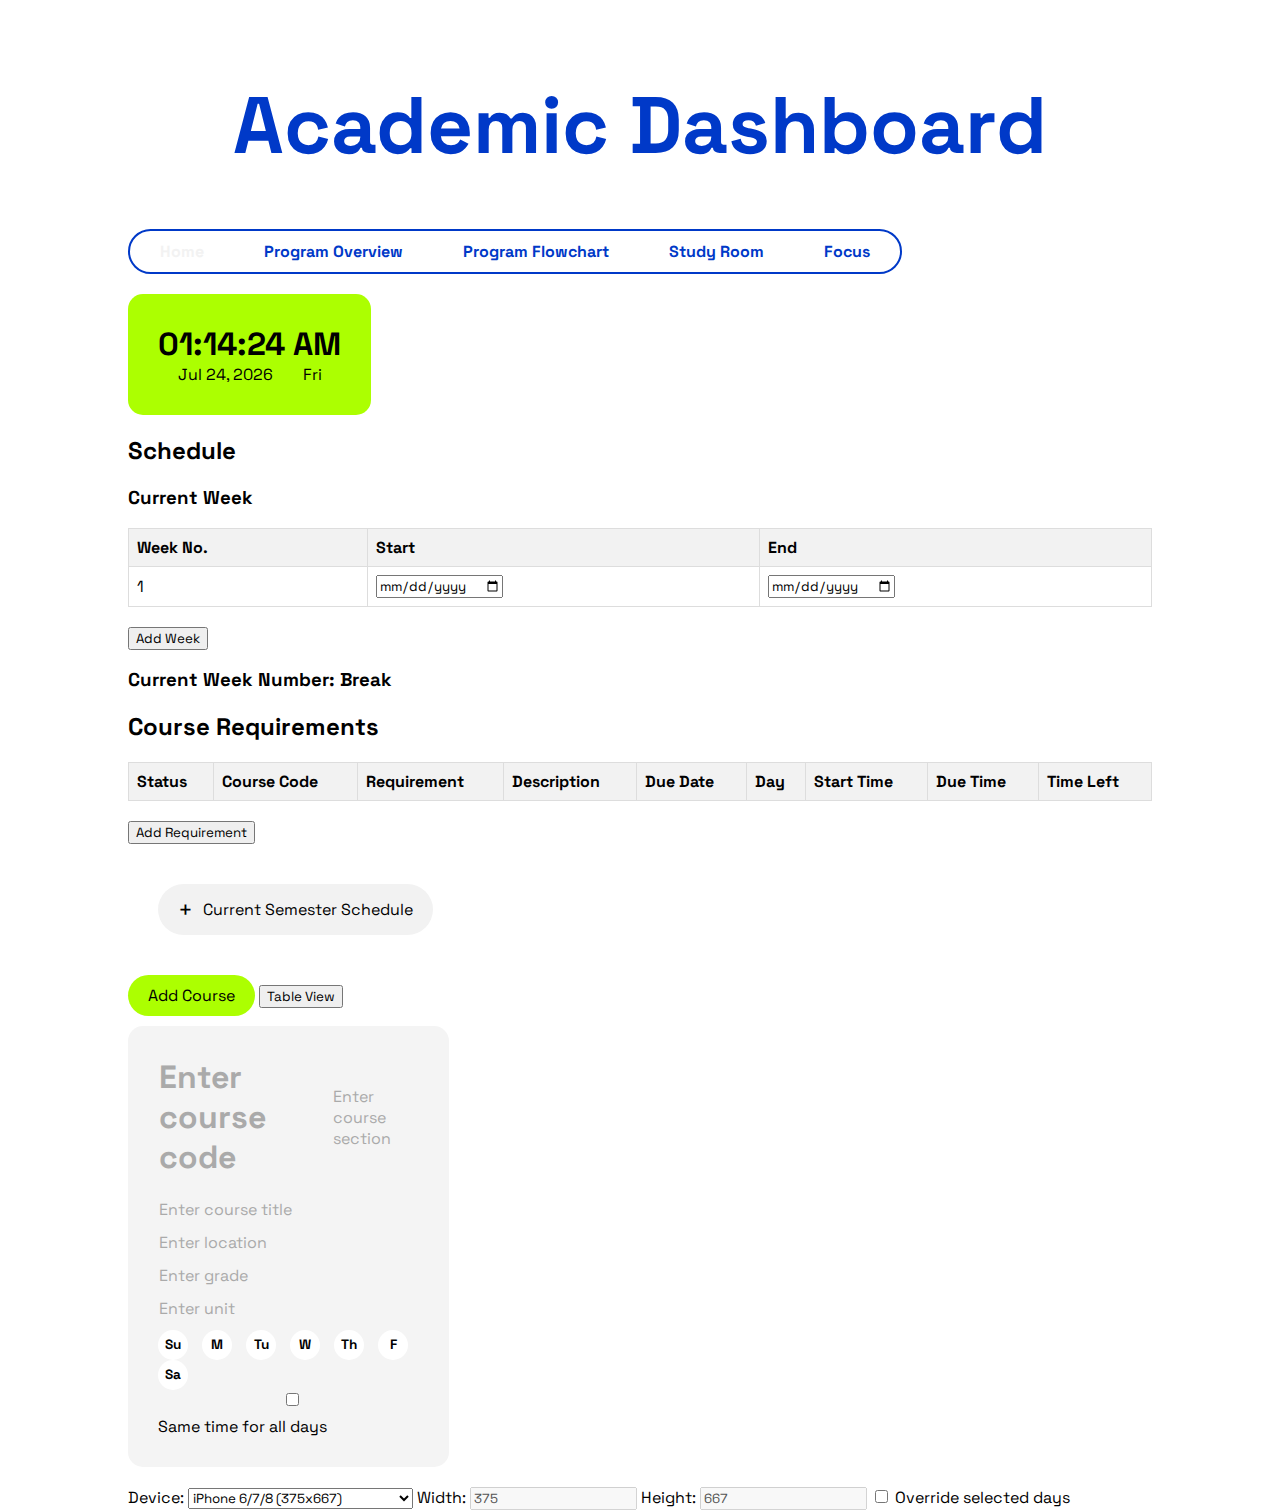
==== index.html @ 5a4f7a84 "``` No code changes made ```" ====
<!DOCTYPE html>
<html lang="en">
<head>
    <meta charset="UTF-8">
    <meta name="viewport" content="width=device-width, initial-scale=1.0">
    <title>Academic Dashboard</title>
    <link href="https://fonts.googleapis.com/css2?family=Space+Grotesk:wght@400;500;700&display=swap" rel="stylesheet">
    <link rel="stylesheet" href="style.css">
    <link href="https://unpkg.com/boxicons@2.1.1/css/boxicons.min.css" rel="stylesheet"></link>
</head>
<body>
    <div>
        <h1>Academic Dashboard</h1>
        <nav>
            <ul>
                <li><a href="#home" class="tab-link" data-tab="home">Home</a></li>
                <li><a href="#program-overview" class="tab-link" data-tab="program-overview">Program Overview</a></li>
                <li><a href="#program-flowchart" class="tab-link" data-tab="program-flowchart">Program Flowchart</a></li>
                <li><a href="#study-room" class="tab-link" data-tab="study-room">Study Room</a></li>
                <li><a href="#focus" class="tab-link" data-tab="focus">Focus</a></li>
            </ul>
        </nav>
        <div class="tab-content" id="home">
            <div id="current-time-date">
                <span id="current-time"></span>
                <div id="date-day-container">
                    <span id="current-date"></span>
                    <span id="current-day"></span> <!-- Add a new span for the day of the week -->
                </div>
            </div>
            <h2>Schedule</h2>
            <!-- Add current week panel -->
            <div id="current-week-panel">
                <h3>Current Week</h3>
                <table id="week-table">
                    <thead>
                        <tr>
                            <th>Week No.</th>
                            <th>Start</th>
                            <th>End</th>
                        </tr>
                    </thead>
                    <tbody>
                        <tr>
                            <td>1</td>
                            <td><input type="date" class="week-start"></td>
                            <td><input type="date" class="week-end"></td>
                        </tr>
                        <!-- Additional rows can be added dynamically -->
                    </tbody>
                </table>
                <button id="add-week-btn">Add Week</button>
            </div>
            <div id="current-week-number">
                <h3>Current Week Number: <span id="week-number">N/A</span></h3>
            </div>
            <!-- Add new table for course requirements -->
            <h2>Course Requirements</h2>
            <table id="requirements-table">
                <thead>
                    <tr>
                        <th>Status</th>
                        <th>Course Code</th>
                        <th>Requirement</th>
                        <th>Description</th>
                        <th>Due Date</th>
                        <th>Day</th>
                        <th>Start Time</th>
                        <th>Due Time</th>
                        <th>Time Left</th>
                    </tr>
                </thead>
                <tbody>
                    <!-- Rows can be added dynamically -->
                </tbody>
            </table>
            <button id="add-requirement-btn">Add Requirement</button> <!-- Button to add new rows -->
        </div>
        <div class="tab-content" id="program-overview">
            <button id="add-academic-period-btn">Add Academic Period</button>
            <div id="academic-periods-container">
                <!-- Academic periods will be dynamically added here -->
            </div>
            <!-- Move year table here -->
            <div class="term-details">
                <h3 id="term-details-header">Academic Program Calendar</h3>
                <button id="edit-term-columns-btn">Edit Columns</button>
                <div id="term-columns-checklist" style="display: none;">
                    <label><input type="checkbox" value="start-date" checked> Start Date</label>
                    <label><input type="checkbox" value="end-date" checked> End Date</label>
                    <label><input type="checkbox" value="units" checked> No. of Units</label>
                    <label><input type="checkbox" value="gpa" checked> GPA</label>
                </div>
                <table>
                    <thead>
                        <tr>
                            <th id="year-no-header">Year</th>
                            <th class="start-date">Start Date</th>
                            <th class="end-date">End Date</th>
                            <th class="units">No. of Units</th>
                            <th class="gpa">GPA</th>
                        </tr>
                    </thead>
                    <tbody>
                        <tr>
                            <td>1</td>
                            <td class="start-date"><input type="month" placeholder="Start Date"></td>
                            <td class="end-date"><input type="month" placeholder="End Date"></td>
                            <td class="units"><input type="number" step="0.01" placeholder="Units"></td>
                            <td class="gpa"><input type="number" step="0.01" placeholder="GPA"></td>
                        </tr>
                        <!-- Additional rows can be added dynamically -->
                    </tbody>
                </table>
                <button id="add-term-btn">Add Year</button>
                <label for="cgpa">Cumulative GPA (CGPA):</label>
                <input type="number" id="cgpa" step="0.01" placeholder="Enter CGPA">
            </div>
        </div>
        <div class="tab-content" id="program-flowchart">
            <div class="program-card">
                <div id="program-name" placeholder="Program Name"></div>
                <div id="program-code" placeholder="Program Code"></div>
                <select id="program-level">
                    <option value="undergraduate">Undergraduate</option>
                    <option value="graduate">Graduate</option>
                    <option value="post-graduate">Post-Graduate</option>
                </select>
            </div>
            <!-- Move program overview content here -->
            <h2>Program Overview</h2>
            <div class="select-menu" id="program-type">

                <div class="select-btn">
                    <span class="sBtn-text">Select Program Type</span>
                    <i class="bx bx-chevron-down"></i>
                </div>

                <ul class="options">
                    <li class="option">
                        <span class="option-text">Semestral</span>
                    </li>
                    <li class="option">
                        <span class="option-text">Trimestral</span>
                    </li>
                    <li class="option">
                        <span class="option-text">Quarterly</span>
                    </li>
                </ul>
            </div>
            
            <label for="total-terms">Total:</label>
            <input type="number" id="total-terms" min="1">
            
            <label for="program-start-date">Program Start Date:</label>
            <input type="month" id="program-start-date" placeholder="Enter start date">
            
            <div id="course-tables-container">
                <h3>All Courses</h3>
                <table>
                    <thead>
                        <tr>
                            <th>Term Taken</th>
                            <th>Flowchart</th>
                            <th>Course Code</th>
                            <th>Course Title</th>
                            <th>Units</th>
                            <th>Pre-requisites</th> <!-- Add pre-requisites column -->
                        </tr>
                    </thead>
                    <tbody>
                        <!-- Course rows will be dynamically added here -->
                    <tbody>
                        <!-- Course rows will be dynamically added here -->
                    </tbody>
                </table>
                <button id="add-all-courses-btn" class="add-course-btn">Add Course</button>
            </div>
        </div>
        <div class="tab-content" id="study-room">
            <!-- Study Room content goes here -->
        </div>
        <div class="tab-content" id="focus">
            <h2>Pomodoro Timer</h2>
            <div id="pomodoro-timer">
                <span id="timer">25:00</span>
                <button id="start-timer-btn">Start</button>
                <button id="reset-timer-btn">Reset</button>
            </div>
            <h3>Blocked Sites</h3>
            <label for="blocked-sites">Enter sites to block (comma-separated):</label>
            <input type="text" id="blocked-sites" placeholder="e.g., facebook.com, youtube.com">
            <button id="block-sites-btn">Block Sites</button>
        </div>
        <div class="display-options">
            <button class="display-option-btn" id="toggle-main-container-btn">
                <span class="plus-icon">+</span> Current Semester Schedule
            </button>
        </div>
    </div>
    <div class="course-input-container">
        <button id="add-course-btn">Add Course</button>
        <button id="toggle-view-btn">Table View</button>
        <div id="course-cards-container">
            <!-- Example course card structure -->
            <div class="course-card">
                <div class="course-details">
                    <div class="course-code-section">
                        <div class="editable course-code" data-placeholder="Enter course code"></div>
                        <div class="editable course-section" data-placeholder="Enter course section"></div>
                    </div>
                    <div class="editable" data-placeholder="Enter course title"></div>
                    <div class="editable" data-placeholder="Enter location"></div>
                    <div class="editable" data-placeholder="Enter grade"></div>
                    <div class="editable" data-placeholder="Enter unit"></div>
                </div>
                <div class="schedule-details">
                    <div class="days-checkboxes">
                        <input type="checkbox" id="sunday-example" name="days" value="Sunday"><label for="sunday-example">Su</label>
                        <input type="checkbox" id="monday-example" name="days" value="Monday"><label for="monday-example">M</label>
                        <input type="checkbox" id="tuesday-example" name="days" value="Tuesday"><label for="tuesday-example">Tu</label>
                        <input type="checkbox" id="wednesday-example" name="days" value="Wednesday"><label for="wednesday-example">W</label>
                        <input type="checkbox" id="thursday-example" name="days" value="Thursday"><label for="thursday-example">Th</label>
                        <input type="checkbox" id="friday-example" name="days" value="Friday"><label for="friday-example">F</label>
                        <input type="checkbox" id="saturday-example" name="days" value="Saturday"><label for="saturday-example">Sa</label>
                    </div>
                    <div>
                        <label><input type="checkbox" id="same-time-checkbox-example"> Same time for all days</label>
                    </div>
                    <div id="time-inputs-example" class="time-inputs"></div>
                </div>
                <button class="delete-course-btn">Delete</button>
            </div>
        </div>
        <div id="course-table-container">
            <!-- Course table will be dynamically added here -->
        </div>
    </div>
    <div class="canvas-container"></div>
    <div class="calendar-size-inputs">
        <label for="device-select">Device:</label>
        <select id="device-select"></select>
        <label for="calendar-width">Width:</label>
        <input type="number" id="calendar-width" min="100" value="375" disabled>
        <label for="calendar-height">Height:</label>
        <input type="number" id="calendar-height" min="100" value="667" disabled>
        <label><input type="checkbox" id="override-days-checkbox"> Override selected days</label>
    </div>
    <div id="main-container">
        <div id="course-cards-container"></div>
        <div id="calendar-container"></div>
    </div>
    <div id="table">
        <!-- Dynamically generated main-container divs will be appended here -->
    </div>
    <div id="timezone-selector" style="display: none; position: absolute; background: white; border: 1px solid #ddd; padding: 10px; border-radius: 5px;">
        <label for="timezone">Select Timezone:</label>
        <select id="timezone"></select> <!-- Timezone options will be loaded dynamically -->
    </div>
    <script>
        function updateCalendar() {
            const calendarContainer = document.getElementById('calendar-container');
            const overrideDays = document.getElementById('override-days-checkbox').checked;
            const courses = document.querySelectorAll('.course-card');
            let earliestStartTime = '23:59';
            let latestEndTime = '00:00';

            courses.forEach(course => {
                const startTimes = course.querySelectorAll('.start-time');
                const endTimes = course.querySelectorAll('.end-time');

                startTimes.forEach(startTimeInput => {
                    if (startTimeInput.value && startTimeInput.value < earliestStartTime) {
                        earliestStartTime = startTimeInput.value;
                    }
                });

                endTimes.forEach(endTimeInput => {
                    if (endTimeInput.value && endTimeInput.value > latestEndTime) {
                        latestEndTime = endTimeInput.value;
                    }
                });
            });

            calendarContainer.innerHTML = `
                <div class="calendar-header">
                    <div class="calendar-time"></div>
                    <div class="calendar-day">Sunday</div>
                    <div class="calendar-day">Monday</div>
                    <div class="calendar-day">Tuesday</div>
                    <div class="calendar-day">Wednesday</div>
                    <div class="calendar-day">Thursday</div>
                    <div class="calendar-day">Friday</div>
                    <div class="calendar-day">Saturday</div>
                </div>
            `;

            const timeRange = getTimeRange(earliestStartTime, latestEndTime);
            const rowHeight = document.getElementById('calendar-height').value / timeRange.length;
            timeRange.forEach(time => {
                const timeRow = document.createElement('div');
                timeRow.className = 'calendar-row';
                timeRow.style.height = `${rowHeight}px`;
                timeRow.innerHTML = `<div class="calendar-time">${time}</div>`;
                for (let i = 0; i < 7; i++) {
                    timeRow.innerHTML += `<div class="calendar-cell"></div>`;
                }
                calendarContainer.appendChild(timeRow);
            });

            if (!overrideDays) {
                courses.forEach(course => {
                    const courseCode = course.querySelector('.course-code').textContent.trim();
                    const days = course.querySelectorAll('input[name="days"]:checked');
                    days.forEach(day => {
                        const dayIndex = getDayIndex(day.value);
                        const startTime = course.querySelector(`input[name="${day.value.toLowerCase()}-start-time"]`).value;
                        const endTime = course.querySelector(`input[name="${day.value.toLowerCase()}-end-time"]`).value;
                        if (startTime && endTime) {
                            const courseDiv = document.createElement('div');
                            courseDiv.className = 'calendar-course';
                            courseDiv.innerHTML = `
                                <div class="course-time start-time">${startTime}</div>
                                <div class="course-code">${courseCode}</div>
                                <div class="course-time end-time">${endTime}</div>
                            `;
                            const startRow = getTimeRowIndex(startTime, earliestStartTime);
                            const endRow = getTimeRowIndex(endTime, earliestStartTime);
                            const startOffset = getTimeOffset(startTime);
                            const endOffset = getTimeOffset(endTime);
                            courseDiv.style.top = `${startOffset * 100}%`;
                            courseDiv.style.height = `${(endRow - startRow + endOffset - startOffset) * 100}%`;
                            calendarContainer.children[startRow + 1].children[dayIndex + 1].appendChild(courseDiv);
                        }
                    });
                });
            }
        }

        function getTimeRange(start, end) {
            const times = [];
            let currentTime = new Date(`1970-01-01T${start}Z`);
            const endTime = new Date(`1970-01-01T${end}Z`);
            while (currentTime <= endTime) {
                times.push(currentTime.toISOString().substr(11, 5).slice(0, 2) + ':00');
                currentTime.setHours(currentTime.getHours() + 1);
            }
            return times;
        }

        function getDayIndex(day) {
            const days = ['Sunday', 'Monday', 'Tuesday', 'Wednesday', 'Thursday', 'Friday', 'Saturday'];
            return days.indexOf(day);
        }

        function getTimeRowIndex(time, start) {
            const startTime = new Date(`1970-01-01T${start}Z`);
            const currentTime = new Date(`1970-01-01T${time}Z`);
            return Math.floor((currentTime - startTime) / (60 * 60000));
        }

        function getTimeOffset(time) {
            const [hours, minutes] = time.split(':').map(Number);
            return (minutes / 60);
        }

        function saveToLocalStorage() {
            const courses = Array.from(document.querySelectorAll('.course-card')).map(course => {
                const courseCode = course.querySelector('.course-code').textContent.trim();
                const courseSection = course.querySelector('.course-section').textContent.trim();
                const courseTitle = course.querySelector('.editable[data-placeholder="Course Title"]').textContent.trim();
                const location = course.querySelector('.editable[data-placeholder="Location / Room No. / Room Code"]').textContent.trim();
                const days = Array.from(course.querySelectorAll('input[name="days"]:checked')).map(checkbox => checkbox.value);
                const sameTime = course.querySelector('input[id^="same-time-checkbox"]').checked;
                const times = Array.from(course.querySelectorAll('.time-input')).map(input => ({
                    day: input.querySelector('span').textContent,
                    startTime: input.querySelector('.start-time').value,
                    endTime: input.querySelector('.end-time').value
                }));
                return { courseCode, courseSection, courseTitle, location, days, sameTime, times };
            });

            const calendarWidth = document.getElementById('calendar-width').value;
            const calendarHeight = document.getElementById('calendar-height').value;
            const overrideDays = document.getElementById('override-days-checkbox').checked;
            const deviceSelect = document.getElementById('device-select').value;

            localStorage.setItem('courses', JSON.stringify(courses));
            localStorage.setItem('calendarWidth', calendarWidth);
            localStorage.setItem('calendarHeight', calendarHeight);
            localStorage.setItem('overrideDays', overrideDays);
            localStorage.setItem('deviceSelect', deviceSelect);
        }

        function loadFromLocalStorage() {
            const courses = JSON.parse(localStorage.getItem('courses')) || [];
            const calendarWidth = localStorage.getItem('calendarWidth') || 375;
            const calendarHeight = localStorage.getItem('calendarHeight') || 667;
            const overrideDays = JSON.parse(localStorage.getItem('overrideDays')) || false;
            const deviceSelect = localStorage.getItem('deviceSelect') || '375x667';

            document.getElementById('calendar-width').value = calendarWidth;
            document.getElementById('calendar-height').value = calendarHeight;
            document.getElementById('override-days-checkbox').checked = overrideDays;
            document.getElementById('device-select').value = deviceSelect;

            const cardsContainer = document.getElementById('course-cards-container');
            courses.forEach(course => {
                const uniqueId = Date.now();
                const newCard = document.createElement('div');
                newCard.className = 'course-card';
                newCard.innerHTML = `
                    <div class="course-details">
                        <div class="course-code-section">
                            <div class="editable course-code" data-placeholder="Course Code">${course.courseCode}</div>
                            <div class="editable course-section" data-placeholder="Course Section">${course.courseSection}</div>
                        </div>
                        <div class="editable" data-placeholder="Course Title">${course.courseTitle}</div>
                        <div class="editable" data-placeholder="Location / Room No. / Room Code">${course.location}</div>
                    </div>
                    <div class="schedule-details">
                        <div class="days-checkboxes">
                            ${['Sunday', 'Monday', 'Tuesday', 'Wednesday', 'Thursday', 'Friday', 'Saturday'].map(day => `
                                <input type="checkbox" id="${day.toLowerCase()}-${uniqueId}" name="days" value="${day}" ${course.days.includes(day) ? 'checked' : ''}><label for="${day.toLowerCase()}-${uniqueId}">${day.slice(0, 2)}</label>
                            `).join('')}
                        </div>
                        <div>
                            <label><input type="checkbox" id="same-time-checkbox-${uniqueId}" ${course.sameTime ? 'checked' : ''}> Same time for all days</label>
                        </div>
                        <div id="time-inputs-${uniqueId}" class="time-inputs">
                            ${course.times.map(time => `
                                <div class="time-input">
                                    <span>${time.day}</span>
                                    <input type="time" name="${time.day.toLowerCase()}-start-time" class="start-time" value="${time.startTime}">
                                    <input type="time" name="${time.day.toLowerCase()}-end-time" class="end-time" value="${time.endTime}">
                                    <span class="duration"></span>
                                </div>
                            `).join('')}
                        </div>
                    </div>
                    <button class="delete-course-btn">Delete</button>
                `;
                cardsContainer.appendChild(newCard);

                const sameTimeCheckbox = newCard.querySelector(`#same-time-checkbox-${uniqueId}`);
                const dayCheckboxes = newCard.querySelectorAll('input[name="days"]');
                const timeInputsContainer = newCard.querySelector(`#time-inputs-${uniqueId}`);

                function updateTimeInputs() {
                    if (sameTimeCheckbox.checked) {
                        timeInputsContainer.innerHTML = '';
                        const selectedDays = Array.from(dayCheckboxes).filter(checkbox => checkbox.checked).map(checkbox => checkbox.value).join(', ');
                        if (selectedDays) {
                            timeInputsContainer.innerHTML = `
                                <div class="time-input">
                                    <span>${selectedDays}</span>
                                    <input type="time" name="start-time" class="start-time">
                                    <input type="time" name="end-time" class="end-time">
                                    <span class="duration"></span>
                                </div>
                            `;
                        }
                    } else {
                        timeInputsContainer.innerHTML = '';
                        dayCheckboxes.forEach(checkbox => {
                            if (checkbox.checked) {
                                const day = checkbox.value;
                                timeInputsContainer.innerHTML += `
                                    <div class="time-input">
                                        <span>${day}</span>
                                        <input type="time" name="${day.toLowerCase()}-start-time" class="start-time">
                                        <input type="time" name="${day.toLowerCase()}-end-time" class="end-time">
                                        <span class="duration"></span>
                                    </div>
                                `;
                            }
                        });
                    }
                    addDurationListeners();
                    updateCalendar();
                }

                function addDurationListeners() {
                    const timeInputs = newCard.querySelectorAll('.time-input');
                    timeInputs.forEach(input => {
                        const startTimeInput = input.querySelector('.start-time');
                        const endTimeInput = input.querySelector('.end-time');
                        const durationSpan = input.querySelector('.duration');

                        function calculateDuration() {
                            const startTime = startTimeInput.value;
                            const endTime = endTimeInput.value;
                            if (startTime && endTime) {
                                const start = new Date(`1970-01-01T${startTime}Z`);
                                const end = new Date(`1970-01-01T${endTime}Z`);
                                const diff = (end - start) / 60000; // difference in minutes
                                const hours = Math.floor(diff / 60);
                                const minutes = diff % 60;
                                durationSpan.textContent = `${hours}h ${minutes}m`;
                            } else {
                                durationSpan.textContent = '';
                            }
                        }

                        startTimeInput.addEventListener('input', calculateDuration);
                        endTimeInput.addEventListener('input', calculateDuration);
                    });
                }

                sameTimeCheckbox.addEventListener('change', updateTimeInputs);
                dayCheckboxes.forEach(checkbox => {
                    checkbox.addEventListener('change', updateTimeInputs);
                });

                // Make divs editable on double-click
                newCard.querySelectorAll('.editable').forEach(div => {
                    div.addEventListener('dblclick', function() {
                        const input = document.createElement('input');
                        input.type = 'text';
                        input.value = div.textContent.trim();
                        input.placeholder = div.getAttribute('data-placeholder');
                        input.style.fontSize = window.getComputedStyle(div).fontSize;
                        input.style.fontWeight = window.getComputedStyle(div).fontWeight;
                        div.textContent = '';
                        div.appendChild(input);
                        input.focus();

                        input.addEventListener('blur', function() {
                            div.textContent = input.value.trim() || input.placeholder;
                            div.removeChild(input);
                        });

                        input.addEventListener('keypress', function(e) {
                            if (e.key === 'Enter') {
                                input.blur();
                            }
                        });
                    });
                });

                // Add right-click event to show delete button
                newCard.addEventListener('contextmenu', function(event) {
                    event.preventDefault();
                    const deleteBtn = newCard.querySelector('.delete-course-btn');
                    deleteBtn.style.display = 'block';

                    document.addEventListener('click', function hideDeleteButton(e) {
                        if (!newCard.contains(e.target)) {
                            deleteBtn.style.display = 'none';
                            document.removeEventListener('click', hideDeleteButton);
                        }
                    });
                });

                // Add click event to delete button
                newCard.querySelector('.delete-course-btn').addEventListener('click', function() {
                    cardsContainer.removeChild(newCard);
                    updateCalendar();
                    saveToLocalStorage();
                });

                updateCalendar();
            });
        }

        function saveProgramDetailsToLocalStorage() {
            const programName = document.getElementById('program-name').textContent.trim() || '';
            const programCode = document.getElementById('program-code').textContent.trim() || '';
            const programType = document.getElementById('program-type').value || '';
            const totalTerms = document.getElementById('total-terms').value || '';
            const programStartDate = document.getElementById('program-start-date').value || '';

            localStorage.setItem('programName', programName);
            localStorage.setItem('programCode', programCode);
            localStorage.setItem('programType', programType);
            localStorage.setItem('totalTerms', totalTerms);
            localStorage.setItem('programStartDate', programStartDate);
        }

        function loadProgramDetailsFromLocalStorage() {
            const programName = localStorage.getItem('programName') || '';
            const programCode = localStorage.getItem('programCode') || '';
            const programType = localStorage.getItem('programType') || 'semestral';
            const totalTerms = localStorage.getItem('totalTerms') || '';
            const programStartDate = localStorage.getItem('programStartDate') || '';

            document.getElementById('program-name').textContent = programName;
            document.getElementById('program-code').textContent = programCode;
            document.getElementById('program-type').value = programType;
            document.getElementById('total-terms').value = totalTerms;
            document.getElementById('program-start-date').value = programStartDate;
        }

        document.getElementById('program-name').addEventListener('blur', saveProgramDetailsToLocalStorage);
        document.getElementById('program-code').addEventListener('blur', saveProgramDetailsToLocalStorage);
        document.getElementById('program-type').addEventListener('change', saveProgramDetailsToLocalStorage);
        document.getElementById('total-terms').addEventListener('input', saveProgramDetailsToLocalStorage);
        document.getElementById('program-start-date').addEventListener('input', saveProgramDetailsToLocalStorage);

        document.addEventListener('DOMContentLoaded', function() {
            loadProgramDetailsFromLocalStorage();
            loadFromLocalStorage();
        });

        document.getElementById('add-course-btn').addEventListener('click', function() {
            const cardsContainer = document.getElementById('course-cards-container');
            const uniqueId = Date.now();
            const newCard = document.createElement('div');
            newCard.className = 'course-card';
            newCard.innerHTML = `
                <div class="course-details">
                    <div class="course-code-section">
                        <div class="editable course-code" data-placeholder="Enter course code"></div>
                        <div class="editable course-section" data-placeholder="Enter course section"></div>
                    </div>
                    <div class="editable" data-placeholder="Enter course title"></div>
                    <div class="editable" data-placeholder="Enter location"></div>
                    <div class="editable" data-placeholder="Enter grade"></div>
                    <div class="editable" data-placeholder="Enter unit"></div>
                </div>
                <div class="schedule-details">
                    <div class="days-checkboxes">
                        <input type="checkbox" id="sunday-${uniqueId}" name="days" value="Sunday"><label for="sunday-${uniqueId}">Su</label>
                        <input type="checkbox" id="monday-${uniqueId}" name="days" value="Monday"><label for="monday-${uniqueId}">M</label>
                        <input type="checkbox" id="tuesday-${uniqueId}" name="days" value="Tuesday"><label for="tuesday-${uniqueId}">Tu</label>
                        <input type="checkbox" id="wednesday-${uniqueId}" name="days" value="Wednesday"><label for="wednesday-${uniqueId}">W</label>
                        <input type="checkbox" id="thursday-${uniqueId}" name="days" value="Thursday"><label for="thursday-${uniqueId}">Th</label>
                        <input type="checkbox" id="friday-${uniqueId}" name="days" value="Friday"><label for="friday-${uniqueId}">F</label>
                        <input type="checkbox" id="saturday-${uniqueId}" name="days" value="Saturday"><label for="saturday-${uniqueId}">Sa</label>
                    </div>
                    <div>
                        <label><input type="checkbox" id="same-time-checkbox-${uniqueId}"> Same time for all days</label>
                    </div>
                    <div id="time-inputs-${uniqueId}" class="time-inputs"></div>
                </div>
                <button class="delete-course-btn">Delete</button>
            `;
            cardsContainer.appendChild(newCard);

            const sameTimeCheckbox = newCard.querySelector(`#same-time-checkbox-${uniqueId}`);
            const dayCheckboxes = newCard.querySelectorAll('input[name="days"]');
            const timeInputsContainer = newCard.querySelector(`#time-inputs-${uniqueId}`);

            function updateTimeInputs() {
                if (sameTimeCheckbox.checked) {
                    timeInputsContainer.innerHTML = '';
                    const selectedDays = Array.from(dayCheckboxes).filter(checkbox => checkbox.checked).map(checkbox => checkbox.value).join(', ');
                    if (selectedDays) {
                        timeInputsContainer.innerHTML = `
                            <div class="time-input">
                                <span>${selectedDays}</span>
                                <input type="time" name="start-time" class="start-time">
                                <input type="time" name="end-time" class="end-time">
                                <span class="duration"></span>
                            </div>
                        `;
                    }
                } else {
                    timeInputsContainer.innerHTML = '';
                    dayCheckboxes.forEach(checkbox => {
                        if (checkbox.checked) {
                            const day = checkbox.value;
                            timeInputsContainer.innerHTML += `
                                <div class="time-input">
                                    <span>${day}</span>
                                    <input type="time" name="${day.toLowerCase()}-start-time" class="start-time">
                                    <input type="time" name="${day.toLowerCase()}-end-time" class="end-time">
                                    <span class="duration"></span>
                                </div>
                            `;
                        }
                    });
                }
                addDurationListeners();
                updateCalendar();
            }

            function addDurationListeners() {
                const timeInputs = newCard.querySelectorAll('.time-input');
                timeInputs.forEach(input => {
                    const startTimeInput = input.querySelector('.start-time');
                    const endTimeInput = input.querySelector('.end-time');
                    const durationSpan = input.querySelector('.duration');

                    function calculateDuration() {
                        const startTime = startTimeInput.value;
                        const endTime = endTimeInput.value;
                        if (startTime && endTime) {
                            const start = new Date(`1970-01-01T${startTime}Z`);
                            const end = new Date(`1970-01-01T${endTime}Z`);
                            const diff = (end - start) / 60000; // difference in minutes
                            const hours = Math.floor(diff / 60);
                            const minutes = diff % 60;
                            durationSpan.textContent = `${hours}h ${minutes}m`;
                        } else {
                            durationSpan.textContent = '';
                        }
                    }

                    startTimeInput.addEventListener('input', calculateDuration);
                    endTimeInput.addEventListener('input', calculateDuration);
                });
            }

            sameTimeCheckbox.addEventListener('change', updateTimeInputs);
            dayCheckboxes.forEach(checkbox => {
                checkbox.addEventListener('change', updateTimeInputs);
            });

            // Make divs editable on double-click
            newCard.querySelectorAll('.editable').forEach(div => {
                div.addEventListener('dblclick', function() {
                    const input = document.createElement('input');
                    input.type = 'text';
                    input.value = div.textContent.trim();
                    input.placeholder = div.getAttribute('data-placeholder');
                    input.style.fontSize = window.getComputedStyle(div).fontSize;
                    input.style.fontWeight = window.getComputedStyle(div).fontWeight;
                    div.textContent = '';
                    div.appendChild(input);
                    input.focus();

                    input.addEventListener('blur', function() {
                        div.textContent = input.value.trim() || input.placeholder;
                        div.removeChild(input);
                    });

                    input.addEventListener('keypress', function(e) {
                        if (e.key === 'Enter') {
                            input.blur();
                        }
                    });
                });
            });

            // Add right-click event to show delete button
            newCard.addEventListener('contextmenu', function(event) {
                event.preventDefault();
                const deleteBtn = newCard.querySelector('.delete-course-btn');
                deleteBtn.style.display = 'block';

                document.addEventListener('click', function hideDeleteButton(e) {
                    if (!newCard.contains(e.target)) {
                        deleteBtn.style.display = 'none';
                        document.removeEventListener('click', hideDeleteButton);
                    }
                });
            });

            // Add click event to delete button
            newCard.querySelector('.delete-course-btn').addEventListener('click', function() {
                cardsContainer.removeChild(newCard);
                updateCalendar();
                saveToLocalStorage();
            });

            updateCalendar();
            saveToLocalStorage();
        });

        document.getElementById('device-select').addEventListener('change', function() {
            const deviceSelect = document.getElementById('device-select');
            const widthInput = document.getElementById('calendar-width');
            const heightInput = document.getElementById('calendar-height');
            const selectedValue = deviceSelect.value;

            if (selectedValue === 'custom') {
                widthInput.disabled = false;
                heightInput.disabled = false;
            } else {
                const [width, height] = selectedValue.split('x');
                widthInput.value = width;
                heightInput.value = height;
                widthInput.disabled = true;
                heightInput.disabled = true;
            }

            const calendarContainer = document.getElementById('calendar-container');
            calendarContainer.style.width = widthInput.value + 'px';
            calendarContainer.style.height = heightInput.value + 'px';
            updateCalendar();
            saveToLocalStorage();
        });

        document.getElementById('calendar-width').addEventListener('input', function() {
            const width = document.getElementById('calendar-width').value;
            const calendarContainer = document.getElementById('calendar-container');
            calendarContainer.style.width = width + 'px';
            saveToLocalStorage();
        });

        document.getElementById('calendar-height').addEventListener('input', function() {
            const height = document.getElementById('calendar-height').value;
            const calendarContainer = document.getElementById('calendar-container');
            calendarContainer.style.height = height + 'px';
            updateCalendar();
            saveToLocalStorage();
        });

        document.getElementById('override-days-checkbox').addEventListener('change', function() {
            updateCalendar();
            saveToLocalStorage();
        });

        // Load device options from external file
        fetch('device-options.html')
            .then(response => response.text())
            .then(data => {
                document.getElementById('device-select').innerHTML = data;
                loadFromLocalStorage();
            });

        document.getElementById('toggle-main-container-btn').addEventListener('click', function() {
            const mainContainer = document.getElementById('main-container');
            const icon = this.querySelector('.plus-icon');
            if (mainContainer.style.display === 'none' || !mainContainer.style.display) {
                mainContainer.style.display = 'block';
                icon.textContent = '×';
                icon.style.color = 'red';
            } else {
                mainContainer.style.display = 'none';
                icon.textContent = '+';
                icon.style.color = 'black';
            }
        });

        // Ensure the main container is initially hidden
        document.getElementById('main-container').style.display = 'none';

        document.getElementById('add-term-btn').addEventListener('click', function() {
            const tableBody = document.querySelector('.term-details tbody');
            const newRow = document.createElement('tr');
            const termCount = tableBody.rows.length + 1;
            newRow.innerHTML = `
                <td>${termCount}</td>
                <td class="start-date"><input type="month" placeholder="Start Date"></td>
                <td class="end-date"><input type="month" placeholder="End Date"></td>
                <td class="units"><input type="number" step="0.01" placeholder="Units"></td>
                <td class="gpa"><input type="number" step="0.01" placeholder="GPA"></td>
            `;
            tableBody.appendChild(newRow);
            addContextMenuListener(newRow);
            const programType = document.getElementById('program-type').value;
            addRow(programType, termCount);
            applyColumnVisibility();
        });

        function applyColumnVisibility() {
            const termColumnsChecklist = document.getElementById('term-columns-checklist');
            const courseColumnsChecklists = document.querySelectorAll('.course-columns-checklist');

            termColumnsChecklist.querySelectorAll('input[type="checkbox"]').forEach(checkbox => {
                const columnClass = checkbox.value;
                const isChecked = checkbox.checked;
                document.querySelectorAll(`.${columnClass}`).forEach(cell => {
                    cell.style.display = isChecked ? '' : 'none';
                });
            });

            courseColumnsChecklists.forEach(checklist => {
                checklist.querySelectorAll('input[type="checkbox"]').forEach(checkbox => {
                    const columnClass = checkbox.value;
                    const isChecked = checkbox.checked;
                    document.querySelectorAll(`.${columnClass}`).forEach(cell => {
                        cell.style.display = isChecked ? '' : 'none';
                    });
                });
            });
        }

        document.getElementById('edit-term-columns-btn').addEventListener('click', () => {
            const termColumnsChecklist = document.getElementById('term-columns-checklist');
            termColumnsChecklist.style.display = termColumnsChecklist.style.display === 'none' ? 'block' : 'none';
        });

        document.addEventListener('click', (event) => {
            const termColumnsChecklist = document.getElementById('term-columns-checklist');
            const editTermColumnsBtn = document.getElementById('edit-term-columns-btn');
            if (!editTermColumnsBtn.contains(event.target) && !termColumnsChecklist.contains(event.target)) {
                termColumnsChecklist.style.display = 'none';
            }
        });

        document.getElementById('term-columns-checklist').addEventListener('change', applyColumnVisibility);

        // Ensure course tables are created for existing terms on page load
        document.addEventListener('DOMContentLoaded', function() {
            const termRows = document.querySelectorAll('.term-details tbody tr');
            termRows.forEach((row, index) => {
                const termNumber = index + 1;
            });
            applyColumnVisibility();
        });

        function addContextMenuListener(row) {
            row.addEventListener('contextmenu', function(event) {
                event.preventDefault();
                removeExistingInsertButton();
                const insertBtn = document.createElement('button');
                insertBtn.textContent = 'Insert Term';
                insertBtn.className = 'insert-term-btn';
                insertBtn.style.position = 'absolute';
                insertBtn.style.top = `${event.clientY}px`;
                insertBtn.style.left = `${event.clientX}px`;
                document.body.appendChild(insertBtn);

                const gapRow = document.createElement('tr');
                gapRow.className = 'gap-row';
                gapRow.innerHTML = `<td colspan="4" style="height: 20px; background-color: #f9f9f9;"></td>`;
                row.parentNode.insertBefore(gapRow, row.nextSibling);

                insertBtn.style.top = `${gapRow.getBoundingClientRect().top + window.scrollY}px`;
                insertBtn.style.left = `${gapRow.getBoundingClientRect().left + window.scrollX}px`;

                insertBtn.addEventListener('click', function() {
                    const newRow = document.createElement('tr');
                    const termCount = document.querySelector('.term-details tbody').rows.length;
                    newRow.innerHTML = `
                        <td>${termCount}</td>
                        <td><input type="month" placeholder="Start Date"></td>
                        <td><input type="month" placeholder="End Date"></td>
                        <td><input type="number" step="0.01" placeholder="GPA"></td>
                    `;
                    row.parentNode.insertBefore(newRow, gapRow);
                    updateTermNumbers();
                    addContextMenuListener(newRow);
                    document.body.removeChild(insertBtn);
                    row.parentNode.removeChild(gapRow);
                });

                document.addEventListener('click', function() {
                    if (document.body.contains(insertBtn)) {
                        document.body.removeChild(insertBtn);
                    }
                    if (row.parentNode.contains(gapRow)) {
                        row.parentNode.removeChild(gapRow);
                    }
                }, { once: true });
            });
        }

        function removeExistingInsertButton() {
            const existingBtn = document.querySelector('.insert-term-btn');
            if (existingBtn) {
                document.body.removeChild(existingBtn);
            }
            const existingGapRow = document.querySelector('.gap-row');
            if (existingGapRow) {
                existingGapRow.parentNode.removeChild(existingGapRow);
            }
        }

        document.querySelectorAll('.term-details tbody tr').forEach(row => {
            addContextMenuListener(row);
        });

        function updateTermNumbers() {
            const rows = document.querySelectorAll('.term-details tbody tr');
            rows.forEach((row, index) => {
                row.cells[0].textContent = index + 1;
            });
        }

        document.querySelectorAll('#program-name, #program-code').forEach(div => {
            div.addEventListener('dblclick', function() {
                const input = document.createElement('input');
                input.type = 'text';
                input.value = div.textContent.trim();
                input.placeholder = div.getAttribute('placeholder');
                input.style.fontSize = window.getComputedStyle(div).fontSize;
                input.style.fontWeight = window.getComputedStyle(div).fontWeight;
                div.textContent = '';
                div.appendChild(input);
                input.focus();

                input.addEventListener('blur', function() {
                    div.textContent = input.value.trim() || input.placeholder;
                    div.removeChild(input);
                });

                input.addEventListener('keypress', function(e) {
                    if (e.key === 'Enter') {
                        input.blur();
                    }
                });
            });
        });

        document.querySelectorAll('.course-card').forEach(card => {
            card.addEventListener('contextmenu', function(event) {
                event.preventDefault();
                const deleteBtn = card.querySelector('.delete-course-btn');
                deleteBtn.style.display = 'block';

                document.addEventListener('click', function hideDeleteButton(e) {
                    if (!card.contains(e.target)) {
                        deleteBtn.style.display = 'none';
                        document.removeEventListener('click', hideDeleteButton);
                    }
                });
            });
        });

        function makeCourseCardEditable(card) {
            card.querySelectorAll('.editable').forEach(div => {
                div.addEventListener('dblclick', function() {
                    const input = document.createElement('input');
                    input.type = 'text';
                    input.value = div.textContent.trim();
                    input.placeholder = div.getAttribute('data-placeholder');
                    input.style.fontSize = window.getComputedStyle(div).fontSize;
                    input.style.fontWeight = window.getComputedStyle(div).fontWeight;
                    div.textContent = '';
                    div.appendChild(input);
                    input.focus();

                    input.addEventListener('blur', function() {
                        div.textContent = input.value.trim() || input.placeholder;
                        div.removeChild(input);
                    });

                    input.addEventListener('keypress', function(e) {
                        if (e.key === 'Enter') {
                            input.blur();
                        }
                    });
                });
            });

            card.addEventListener('contextmenu', function(event) {
                event.preventDefault();
                const deleteBtn = card.querySelector('.delete-course-btn');
                deleteBtn.style.display = 'block';

                document.addEventListener('click', function hideDeleteButton(e) {
                    if (!card.contains(e.target)) {
                        deleteBtn.style.display = 'none';
                        document.removeEventListener('click', hideDeleteButton);
                    }
                });
            });

            card.querySelector('.delete-course-btn').addEventListener('click', function() {
                card.parentNode.removeChild(card);
                updateCalendar();
                saveToLocalStorage();
            });
        }

        document.querySelectorAll('.course-card').forEach(card => {
            makeCourseCardEditable(card);
        });

        document.getElementById('add-course-btn').addEventListener('click', function() {
            const cardsContainer = document.getElementById('course-cards-container');
            const uniqueId = Date.now();
            const newCard = document.createElement('div');
            newCard.className = 'course-card';
            newCard.innerHTML = `
                <div class="course-details">
                    <div class="course-code-section">
                        <div class="editable course-code" data-placeholder="Enter course code"></div>
                        <div class="editable course-section" data-placeholder="Enter course section"></div>
                    </div>
                    <div class="editable" data-placeholder="Enter course title"></div>
                    <div class="editable" data-placeholder="Enter location"></div>
                    <div class="editable" data-placeholder="Enter grade"></div>
                    <div class="editable" data-placeholder="Enter unit"></div>
                </div>
                <div class="schedule-details">
                    <div class="days-checkboxes">
                        <input type="checkbox" id="sunday-${uniqueId}" name="days" value="Sunday"><label for="sunday-${uniqueId}">Su</label>
                        <input type="checkbox" id="monday-${uniqueId}" name="days" value="Monday"><label for="monday-${uniqueId}">M</label>
                        <input type="checkbox" id="tuesday-${uniqueId}" name="days" value="Tuesday"><label for="tuesday-${uniqueId}">Tu</label>
                        <input type="checkbox" id="wednesday-${uniqueId}" name="days" value="Wednesday"><label for="wednesday-${uniqueId}">W</label>
                        <input type="checkbox" id="thursday-${uniqueId}" name="days" value="Thursday"><label for="thursday-${uniqueId}">Th</label>
                        <input type="checkbox" id="friday-${uniqueId}" name="days" value="Friday"><label for="friday-${uniqueId}">F</label>
                        <input type="checkbox" id="saturday-${uniqueId}" name="days" value="Saturday"><label for="saturday-${uniqueId}">Sa</label>
                    </div>
                    <div>
                        <label><input type="checkbox" id="same-time-checkbox-${uniqueId}"> Same time for all days</label>
                    </div>
                    <div id="time-inputs-${uniqueId}" class="time-inputs"></div>
                </div>
                <button class="delete-course-btn">Delete</button>
            `;
            cardsContainer.appendChild(newCard);
            makeCourseCardEditable(newCard);
            updateCalendar();
            saveToLocalStorage();
        });

        document.addEventListener('DOMContentLoaded', function() {
            const tabLinks = document.querySelectorAll('.tab-link');
            const tabContents = document.querySelectorAll('.tab-content');

            function showTab(tabId) {
                tabContents.forEach(content => {
                    content.style.display = content.id === tabId ? 'block' : 'none';
                });
                tabLinks.forEach(link => {
                    link.classList.toggle('active', link.getAttribute('data-tab') === tabId);
                });
            }

            tabLinks.forEach(link => {
                link.addEventListener('click', function(event) {
                    event.preventDefault();
                    const tabId = this.getAttribute('data-tab');
                    showTab(tabId);
                });
            });

            // Show the first tab by default
            showTab('home');
        });

        let currentTimezone = 'UTC';

        function updateTimeAndDate() {
            const now = new Date();
            const options = { year: 'numeric', month: 'short', day: 'numeric', timeZone: currentTimezone };
            const dayOptions = { weekday: 'short', timeZone: currentTimezone };
            const timeOptions = { hour: '2-digit', minute: '2-digit', second: '2-digit', timeZone: currentTimezone };
            document.getElementById('current-time').textContent = now.toLocaleTimeString(undefined, timeOptions);
            document.getElementById('current-date').textContent = now.toLocaleDateString(undefined, options);
            document.getElementById('current-day').textContent = now.toLocaleDateString(undefined, dayOptions);
            updateCurrentWeekNumber(now);
            updateTimeLeft();
        }

        function updateCurrentWeekNumber(currentDate) {
            const weekTableBody = document.querySelector('#week-table tbody');
            const weekRows = weekTableBody.querySelectorAll('tr');
            let currentWeekNumber = 'Break';

            weekRows.forEach(row => {
                const weekNo = row.cells[0].textContent.trim();
                const startDate = new Date(row.querySelector('.week-start').value);
                const endDate = new Date(row.querySelector('.week-end').value);

                if (currentDate >= startDate && currentDate <= endDate) {
                    currentWeekNumber = weekNo;
                }
            });

            document.getElementById('week-number').textContent = currentWeekNumber;
        }

        function updateTimeLeft() {
            const now = new Date();
            const requirementsTableBody = document.querySelector('#requirements-table tbody');
            const requirementRows = requirementsTableBody.querySelectorAll('tr');

            requirementRows.forEach(row => {
                const dueDateInput = row.querySelector('.due-date');
                const dueTimeInput = row.querySelector('input[placeholder="Due Time"]');
                const timeLeftCell = row.querySelector('.time-left');
                const statusSelect = row.querySelector('select');

                if (dueDateInput && dueTimeInput && timeLeftCell && statusSelect) {
                    const dueDate = new Date(dueDateInput.value);
                    const dueTime = dueTimeInput.value;
                    let timeLeftText = '';

                    if (statusSelect.value === 'In-Progress') {
                        if (!dueDateInput.value) {
                            timeLeftText = '';
                        } else {
                            const [dueHours, dueMinutes] = dueTime.split(':').map(Number);
                            const dueDateTime = new Date(dueDate);
                            dueDateTime.setHours(dueHours, dueMinutes);

                            if (dueDateTime < now) {
                                timeLeftText = 'OVERDUE';
                            } else if (dueDate.toDateString() === now.toDateString()) {
                                const diffMs = dueDateTime - now;
                                if (diffMs <= 0) {
                                    timeLeftText = 'OVERDUE';
                                } else {
                                    const diffHrs = Math.floor(diffMs / (1000 * 60 * 60));
                                    const diffMins = Math.floor((diffMs % (1000 * 60 * 60)) / (1000 * 60));
                                    timeLeftText = `${diffHrs} h ${diffMins} min`;
                                }
                            } else {
                                const diffDays = Math.ceil((dueDate - now) / (1000 * 60 * 60 * 24));
                                timeLeftText = `${diffDays} days`;
                            }
                        }
                    }

                    timeLeftCell.textContent = timeLeftText;
                }
            });
        }

        document.addEventListener('DOMContentLoaded', function() {
            updateTimeAndDate();
            setInterval(updateTimeAndDate, 1000);

            const tabLinks = document.querySelectorAll('.tab-link');
            const tabContents = document.querySelectorAll('.tab-content');

            function showTab(tabId) {
                tabContents.forEach(content => {
                    content.style.display = content.id === tabId ? 'block' : 'none';
                });
            }

            tabLinks.forEach(link => {
                link.addEventListener('click', function(event) {
                    event.preventDefault();
                    const tabId = this.getAttribute('data-tab');
                    showTab(tabId);
                });
            });

            // Show the first tab by default
            showTab('home');

            const currentTimeDateDiv = document.getElementById('current-time-date');
            const timezoneSelector = document.getElementById('timezone-selector');

            currentTimeDateDiv.addEventListener('contextmenu', function(event) {
                event.preventDefault();
                timezoneSelector.style.display = 'block';
                timezoneSelector.style.top = `${event.clientY}px`;
                timezoneSelector.style.left = `${event.clientX}px`;
            });

            document.addEventListener('click', function(event) {
                if (!timezoneSelector.contains(event.target) && event.target !== currentTimeDateDiv) {
                    timezoneSelector.style.display = 'none';
                }
            });

            document.getElementById('timezone').addEventListener('change', function() {
                currentTimezone = this.value;
                updateTimeAndDate();
                timezoneSelector.style.display = 'none';
            });

            // Load timezone options from external file
            fetch('timezone-options.html')
                .then(response => response.text())
                .then(data => {
                    document.getElementById('timezone').innerHTML = data;
                });
        });

        // Pomodoro Timer functionality
        let timerInterval;
        const timerDisplay = document.getElementById('timer');
        const startTimerBtn = document.getElementById('start-timer-btn');
        const resetTimerBtn = document.getElementById('reset-timer-btn');
        let timerDuration = 25 * 60; // 25 minutes in seconds

        function updateTimerDisplay() {
            const minutes = Math.floor(timerDuration / 60);
            const seconds = timerDuration % 60;
            timerDisplay.textContent = `${minutes.toString().padStart(2, '0')}:${seconds.toString().padStart(2, '0')}`;
        }

        function startTimer() {
            if (timerInterval) return;
            timerInterval = setInterval(() => {
                if (timerDuration > 0) {
                    timerDuration--;
                    updateTimerDisplay();
                } else {
                    clearInterval(timerInterval);
                    timerInterval = null;
                    alert('Time is up!');
                }
            }, 1000);
        }

        function resetTimer() {
            clearInterval(timerInterval);
            timerInterval = null;
            timerDuration = 25 * 60;
            updateTimerDisplay();
        }

        startTimerBtn.addEventListener('click', startTimer);
        resetTimerBtn.addEventListener('click', resetTimer);

        // Block Sites functionality
        const blockSitesBtn = document.getElementById('block-sites-btn');
        const blockedSitesInput = document.getElementById('blocked-sites');

        blockSitesBtn.addEventListener('click', () => {
            const blockedSites = blockedSitesInput.value.split(',').map(site => site.trim());
            blockedSites.forEach(site => {
                if (site) {
                    const regex = new RegExp(`^https?://(www\\.)?${site.replace('.', '\\.')}`);
                    chrome.tabs.query({}, tabs => {
                        tabs.forEach(tab => {
                            if (regex.test(tab.url)) {
                                chrome.tabs.remove(tab.id);
                            }
                        });
                    });
                }
            });
        });

        // Term Columns Edit functionality
        const editTermColumnsBtn = document.getElementById('edit-term-columns-btn');
        const termColumnsChecklist = document.getElementById('term-columns-checklist');

        editTermColumnsBtn.addEventListener('click', () => {
            termColumnsChecklist.style.display = termColumnsChecklist.style.display === 'none' ? 'block' : 'none';
        });

        document.addEventListener('click', (event) => {
            if (!editTermColumnsBtn.contains(event.target) && !termColumnsChecklist.contains(event.target)) {
                termColumnsChecklist.style.display = 'none';
            }
        });

        termColumnsChecklist.addEventListener('change', (event) => {
            const columnClass = event.target.value;
            const isChecked = event.target.checked;
            document.querySelectorAll(`.${columnClass}`).forEach(cell => {
                cell.style.display = isChecked ? '' : 'none';
            });
        });

        // Ensure course tables are created for existing terms on page load
        document.addEventListener('DOMContentLoaded', function() {
            const termRows = document.querySelectorAll('.term-details tbody tr');
            termRows.forEach((row, index) => {
                const termNumber = index + 1;
            });
            applyColumnVisibility();
        });

        // Add Week functionality
        document.getElementById('add-week-btn').addEventListener('click', function() {
            const weekTableBody = document.querySelector('#week-table tbody');
            const newRow = document.createElement('tr');
            const weekCount = weekTableBody.rows.length + 1;
            newRow.innerHTML = `
                <td>${weekCount}</td>
                <td><input type="date" class="week-start"></td>
                <td><input type="date" class="week-end"></td>
            `;
            weekTableBody.appendChild(newRow);
        });

        // Add Requirement functionality
        document.getElementById('add-requirement-btn').addEventListener('click', function() {
            const requirementsTableBody = document.querySelector('#requirements-table tbody');
            const newRow = document.createElement('tr');
            newRow.innerHTML = `
                <td>
                    <select>
                        <option value="In-Progress">In-Progress</option>
                        <option value="Done">Done</option>
                    </select>
                </td>
                <td><input type="text" placeholder="Course Code"></td>
                <td><input type="text" placeholder="Requirement"></td>
                <td><input type="text" placeholder="Description"></td>
                <td><input type="date" class="due-date" placeholder="Due Date"></td>
                <td class="day"></td>
                <td><input type="time" placeholder="Start Time"></td>
                <td><input type="time" placeholder="Due Time"></td>
                <td class="time-left"></td>
            `;
            requirementsTableBody.appendChild(newRow);

            // Add event listener to update the "Day" column based on the "Due Date" input
            newRow.querySelector('.due-date').addEventListener('input', function() {
                const dueDate = new Date(this.value);
                const dayCell = newRow.querySelector('.day');
                const options = { weekday: 'short' };
                dayCell.textContent = dueDate.toLocaleDateString(undefined, options);
            });

            // Add event listener to update the "Time Left" column based on the "Due Date" and "Due Time" inputs
            newRow.querySelector('.due-date').addEventListener('input', updateTimeLeft);
            newRow.querySelector('input[placeholder="Due Time"]').addEventListener('input', updateTimeLeft);
        });

        document.getElementById('add-academic-period-btn').addEventListener('click', function() {
            const container = document.getElementById('academic-periods-container');
            const periodCount = container.children.length + 1;
            const periodId = `period-${Date.now()}`;
            const newPeriod = document.createElement('div');
            newPeriod.className = 'academic-period';
            newPeriod.innerHTML = `
                <div class="period-header">
                    <h3>Academic Period ${periodCount}</h3>
                    <button class="delete-period-btn">Delete</button>
                </div>
                <nav>
                    <ul>
                        <li><a href="#${periodId}-calendar" class="tab-link" data-tab="${periodId}-calendar">Academic Calendar</a></li>
                        <li><a href="#${periodId}-courses" class="tab-link" data-tab="${periodId}-courses">Courses</a></li>
                    </ul>
                </nav>
                <div class="tab-content" id="${periodId}-calendar">
                    <h3>Academic Calendar</h3>
                    <table class="week-table">
                        <thead>
                            <tr>
                                <th>Week No.</th>
                                <th>Start</th>
                                <th>End</th>
                            </tr>
                        </thead>
                        <tbody>
                            <tr>
                                <td>1</td>
                                <td><input type="date" class="week-start"></td>
                                <td><input type="date" class="week-end"></td>
                            </tr>
                            <!-- Additional rows can be added dynamically -->
                        </tbody>
                    </table>
                    <button class="add-week-btn">Add Week</button>
                </div>
                <div class="tab-content" id="${periodId}-courses">
                    <h3>Courses</h3>
                    <table class="courses-table">
                        <thead>
                            <tr>
                                <th>Course Code</th>
                                <th>Course Title</th>
                                <th>Course Section</th>
                                <th>Professor</th>
                                <th>Units</th>
                                <th>Grade</th>
                            </tr>
                        </thead>
                        <tbody>
                            <tr>
                                <td><input type="text" class="course-code" placeholder="Course Code"></td>
                                <td class="course-title"></td>
                                <td><input type="text" placeholder="Course Section"></td>
                                <td><input type="text" placeholder="Professor"></td>
                                <td class="units"></td>
                                <td><input type="number" step="0.01" placeholder="Grade"></td>
                            </tr>
                            <!-- Additional rows can be added dynamically -->
                        </tbody>
                    </table>
                    <button class="add-course-btn">Add Course</button>
                </div>
            `;
            container.appendChild(newPeriod);

            // Add event listeners to the new tabs
            newPeriod.querySelectorAll('.tab-link').forEach(link => {
                link.addEventListener('click', function(event) {
                    event.preventDefault();
                    const tabId = this.getAttribute('data-tab');
                    showTab(tabId, newPeriod);
                });
            });

            // Show the first tab by default
            showTab(`${periodId}-calendar`, newPeriod);

            // Add event listener to delete button
            newPeriod.querySelector('.delete-period-btn').addEventListener('click', function() {
                container.removeChild(newPeriod);
                updatePeriodNumbers();
            });

            // Add event listener to add week button
            newPeriod.querySelector('.add-week-btn').addEventListener('click', function() {
                const weekTableBody = newPeriod.querySelector('.week-table tbody');
                const newRow = document.createElement('tr');
                const weekCount = weekTableBody.rows.length + 1;
                newRow.innerHTML = `
                    <td>${weekCount}</td>
                    <td><input type="date" class="week-start"></td>
                    <td><input type="date" class="week-end"></td>
                `;
                weekTableBody.appendChild(newRow);
            });

            // Add event listener to add course button
            newPeriod.querySelector('.add-course-btn').addEventListener('click', function() {
                const coursesTableBody = newPeriod.querySelector('.courses-table tbody');
                const newRow = document.createElement('tr');
                newRow.innerHTML = `
                    <td><input type="text" class="course-code" placeholder="Course Code"></td>
                    <td class="course-title"></td>
                    <td><input type="text" placeholder="Course Section"></td>
                    <td><input type="text" placeholder="Professor"></td>
                    <td class="units"></td>
                    <td><input type="number" step="0.01" placeholder="Grade"></td>
                `;
                coursesTableBody.appendChild(newRow);

                // Add event listener to populate course title and units based on course code
                newRow.querySelector('.course-code').addEventListener('input', function() {
                    const courseCode = this.value.trim();
                    const courseTitleCell = newRow.querySelector('.course-title');
                    const unitsCell = newRow.querySelector('.units');
                    const courseInfo = getCourseInfo(courseCode);
                    courseTitleCell.textContent = courseInfo.title || '';
                    unitsCell.textContent = courseInfo.units || '';
                });
            });

            // Add event listener to populate course title and units based on course code for the initial row
            newPeriod.querySelector('.course-code').addEventListener('input', function() {
                const courseCode = this.value.trim();
                const courseTitleCell = newPeriod.querySelector('.course-title');
                const unitsCell = newPeriod.querySelector('.units');
                const courseInfo = getCourseInfo(courseCode);
                courseTitleCell.textContent = courseInfo.title || '';
                unitsCell.textContent = courseInfo.units || '';
            });
        });

        function getCourseInfo(courseCode) {
            const courseTable = document.querySelector('#program-flowchart table');
            const rows = courseTable.querySelectorAll('tbody tr');
            for (const row of rows) {
                const codeCell = row.querySelector('.course-code');
                if (codeCell && codeCell.textContent.trim() === courseCode) {
                    const titleCell = row.querySelector('.course-title');
                    const unitsCell = row.querySelector('.units');
                    return {
                        title: titleCell ? titleCell.textContent.trim() : '',
                        units: unitsCell ? unitsCell.textContent.trim() : ''
                    };
                }
            }
            return {};
        }

        function showTab(tabId, periodElement) {
            periodElement.querySelectorAll('.tab-content').forEach(content => {
                content.style.display = content.id === tabId ? 'block' : 'none';
            });
            periodElement.querySelectorAll('.tab-link').forEach(link => {
                link.classList.toggle('active', link.getAttribute('data-tab') === tabId);
            });
        }

        function updatePeriodNumbers() {
            const periods = document.querySelectorAll('.academic-period');
            periods.forEach((period, index) => {
                period.querySelector('h3').textContent = `Academic Period ${index + 1}`;
            });
        }

        document.getElementById('add-all-courses-btn').addEventListener('click', function() {
            const coursesTableBody = document.querySelector('#course-tables-container tbody');
            const newRow = document.createElement('tr');
            const previousCourses = Array.from(coursesTableBody.querySelectorAll('tr')).map(row => row.querySelector('.course-code').value);

            newRow.innerHTML = `
                <td><input type="text" class="term-taken" placeholder="Term Taken"></td>
                <td><input type="text" class="flowchart" placeholder="Flowchart"></td>
                <td><input type="text" class="course-code" placeholder="Course Code"></td>
                <td><input type="text" class="course-title" placeholder="Course Title"></td>
                <td><input type="number" class="units" step="0.01" placeholder="Units"></td>
                <td>
                    <select class="pre-requisites">
                        <option value="">None</option>
                        ${previousCourses.map(course => `<option value="${course}">${course}</option>`).join('')}
                    </select>
                </td>
            `;
            coursesTableBody.appendChild(newRow);
        });

        // Ensure the pre-requisites dropdown is updated when a new course is added
        document.querySelector('#course-tables-container tbody').addEventListener('DOMNodeInserted', function(event) {
            const rows = Array.from(document.querySelectorAll('#course-tables-container tbody tr'));
            rows.forEach((row, index) => {
                const preReqSelect = row.querySelector('.pre-requisites');
                const previousCourses = rows.slice(0, index).map(r => r.querySelector('.course-code').value);
                preReqSelect.innerHTML = `
                    <option value="">None</option>
                    ${previousCourses.map(course => `<option value="${course}">${course}</option>`).join('')}
                `;
            });
        });
    </script>
</body>
</html>
---- style.css ----
html {
    height: 100%;
    background-color: white;
}

* {
    font-family: 'Space Grotesk', sans-serif;
}

h1{
    font-size: 5em;
    font-weight: bold;
    color: #0039c8;
    text-align: center; /* Center the h1 element */
}

body {
    height: 100%;
    width: 80%;
    margin: auto;
    padding: 20px;
}

.course-input-container {
    margin-bottom: 20px;
}

button#add-course-btn {
    margin-bottom: 10px;
    padding: 10px 20px;
    font-size: 16px;
    cursor: pointer;
    border-radius: 40px;
    background-color: #acff01;
    border: none;
}

.display-options, .program-overview{
    border-radius: 15px;
    margin: 10px 0;
    background-color: white;
    padding: 30px;
}

.display-option-btn {
    display: flex;
    align-items: center;
    padding: 10px 20px;
    font-size: 16px;
    cursor: pointer;
    border-radius: 40px;
    background-color: #f2f2f2;
    border: none;
}

.plus-icon {
    margin-right: 10px;
    font-size: 1.5em;
    color: black;
}

table {
    width: 100%;
    border-collapse: collapse;
    margin-bottom: 20px;
}

table th, table td {
    border: 1px solid #ddd;
    padding: 8px;
    text-align: left;
}

table th {
    background-color: #f2f2f2;
}

.days-checkboxes label {
    display: inline-block;
    margin-right: 10px;
    font-size: 85%;
    background-color: white; /* Ensure background color is always white */
}

.days-checkboxes input[type="checkbox"] {
    display: none;
}

.days-checkboxes label {
    width: 30px;
    height: 30px;
    line-height: 30px;
    border-radius: 50%;
    text-align: center;
    cursor: pointer;
    font-weight: bold;
    background-color: white; /* Ensure background color is always white */
}

.days-checkboxes input[type="checkbox"]:checked + label {
    background-color: #0039c8;
    color: white;
}

#time-inputs {
    margin-top: 10px;
}

#time-inputs th, #time-inputs td {
    padding: 5px;
}

#course-cards-container {
    display: flex;
    flex-wrap: wrap;
    gap: 20px;
}

.course-card {
    position: relative; /* Ensure positioning context for delete button */
    padding: 30px;
    border-radius: 15px;
    width: 100%;
    box-sizing: border-box;
    background-color: #f4f4f4; /* Ensure background color is always set */
}

.delete-course-btn {
    position: absolute;
    bottom: 30px; /* Align with course card padding */
    right: 30px; /* Align with course card padding */
    padding: 5px 10px;
    background-color: black;
    color: white;
    border: none;
    border-radius: 4px;
    cursor: pointer;
    display: none; /* Initially hidden */
}

.program-card {
    padding: 30px;
    border-radius: 15px;
    width: 100%;
    box-sizing: border-box;
    background-color: black; /* Ensure background color is always set */
}

.course-details .course-code-section {
    display: flex;
    justify-content: space-between;
    align-items: center;
    margin-bottom: 10px;
}

#program-name, #program-code {
    color: white;
    font-size: 2em;
    font-weight: bold;
    cursor: text;
    border: none; /* Ensure no border when not editing */
    border-radius: 4px;
    padding: 8px;
    background-color: transparent;
}

#program-name:empty:before, #program-code:empty:before {
    content: attr(placeholder);
    color: #aaa;
}

#program-name input, #program-code input {
    width: 100%;
    border: none;
    outline: none;
    box-sizing: border-box;
    font-size: inherit;
    font-weight: inherit;
    background-color: transparent;
    color: #aaa; /* Color similar to placeholder text */
}

.course-details .course-code, #program-name{
    font-size: 2em;
    font-weight: bold;
    flex: 2;
}

.course-details .course-section {
    flex: 1;
}

.course-details input,
.schedule-details input, #program-name, #program-code{
    display: block;
    width: 100%;
    margin-bottom: 10px;
    padding: 8px;
    border-radius: 4px;
    background-color: transparent;
}

.course-details .editable{
    margin-bottom: 10px;
    border: 1px solid transparent;
    border-radius: 4px;
    cursor: text;
}

.course-details .editable:empty:before {
    content: attr(data-placeholder);
    color: #aaa;
}

.course-details .editable input {
    width: 100%;
    border: none;
    outline: none;
    box-sizing: border-box;
    font-size: inherit;
    font-weight: inherit;
    border: 1px solid #ddd;
    background-color: transparent;
    color: #aaa; /* Color similar to placeholder text */
}

.schedule-details {
    margin-top: 10px;
}

.time-input {
    display: flex;
    align-items: center;
    margin-bottom: 10px;
}

.time-input span {
    width: 60px;
    display: inline-block;
}

.time-input input[type="time"] {
    margin-left: 10px;
    padding: 5px;
    border: 1px solid #ddd;
    border-radius: 4px;
}

.time-input .duration {
    margin-left: 10px;
    font-size: 75%;
    color: lightgray;
}

@media (min-width: 768px) {
    .course-card {
        width: calc(50% - 20px);
        background-color: #f4f4f4; /* Ensure background color is always set */
    }
}

@media (min-width: 1024px) {
    .course-card {
        width: calc(33.333% - 20px);
    }
}

.calendar-header {
    display: flex;
    border-bottom: 1px solid #ddd;
}

.calendar-time {
    width: 60px;
    text-align: center;
    border-right: 1px solid #ddd;
    padding: 5px;
}

.calendar-day {
    flex: 1;
    text-align: center;
    border-right: 1px solid #ddd;
    padding: 5px;
}

.calendar-row {
    display: flex;
    border-bottom: 1px solid #ddd;
}

.calendar-cell {
    flex: 1;
    border-right: 1px solid #ddd;
    height: 60px;
    position: relative;
}

.calendar-course {
    position: absolute;
    top: 0;
    left: 0;
    right: 0;
    background: #f2f2f2;
    border: 1px solid #ddd;
    padding: 5px;
    box-sizing: border-box;
    display: flex;
    flex-direction: column;
    justify-content: space-between;
    border-radius: 1vh;
}

.calendar-course .course-time {
    font-size: 0.8em;
}

.calendar-course .course-code {
    font-size: 1.2em;
    font-weight: bold;
    text-align: center;
}

.calendar-course .end-time {
    text-align: right;
}

/* Example CSS rules for dynamically generated main-container divs */
.semester-1, .trimester-1, .quarter-1 {
    /* Add your styles here */
}

.semester-2, .trimester-2, .quarter-2 {
    /* Add your styles here */
}

.term-details tbody tr {
    cursor: pointer;
}

.main-container {
    display: none; /* Initially hidden */
}

#course-table-container {
    display: none; /* Initially hidden */
    width: 100%;
    overflow-x: auto;
}

#course-table-container table {
    width: 100%;
    border-collapse: collapse;
    margin-bottom: 20px;
}

#course-table-container th, #course-table-container td {
    border: 1px solid #ddd;
    padding: 8px;
    text-align: left;
}

#course-table-container th {
    background-color: #f2f2f2;
}

nav ul {
    list-style-type: none;
    display: flex;
    justify-content: center;
    border: solid 2px #0039c8;
    border-radius: 2em;
    margin-bottom: 20px;
    width: fit-content;
    padding-inline-start: 0%;
}

nav ul li {
    margin: 0 10px;
}

nav ul li a {
    text-decoration: none;
    padding: 10px 20px;
    display: block;
    color: #0039c8;
    font-weight: bold;
}

nav ul li a:hover, nav ul li a.active {
    color: #f2f2f2;
    border-radius: 5px;
}

.tab-content {
    display: none;
}

#current-time-date {
    text-align: center;
    padding: 30px;
    max-width: fit-content;
    border-radius: 15px;
    color: black;
    display: flex;
    flex-direction: column; /* Ensure spans are on separate lines */
    align-items: center; /* Center align the items */
    background-color: #acff01;
}

#date-day-container {
    display: flex;
    align-items: center;
}

#current-time {
    font-size: 2em;
    font-weight: bold;
}

#current-date {
    font-size: 1em;
    margin-right: 30px; /* Add space between date and day */
}

#current-day {
    font-size: 1em;
    display: inline;
}

#timezone-selector {
    display: none;
    position: absolute;
    background: white;
    border: 1px solid #ddd;
    padding: 10px;
    border-radius: 5px;
    z-index: 1000; /* Ensure it appears above other elements */
}

.select-menu{
    width: 380px;
    margin: 140px auto;
}

.select-menu .select-btn{
    display: flex;
    height: 55px;
    background: #fff;
    padding: 20px;
    font-size: 18px;
    font-weight: 400;
    border-radius: 8px;
    align-items: center;
    cursor: pointer;
    justify-content: space-between;
}

.select-btn i{
    font-size: 25px;
    transition: 0.3s;
}

.select-menu.active .select-btn i{
    transform: rotate(-180deg);
}

.select-menu .options{
    position: relative;
    padding: 20px;
    margin-top: 10px;
    border-radius: 8px;
    background: #fff;
    display: none;
}

.select-menu.active .options{
    display: block;
}

.options .option{
    display: flex;
    height: 55px;
    cursor: pointer;
    padding: 0 16px;
    border-radius: 8px;
    align-items: center;
    background: #fff;
}

.options .option:hover{
    background: #f2f2f2;
}

.option i{
    font-size: 25px;
    margin-right: 12px;
}

.option .option-text{
    font-size: 18px;
    color: #333;
}

.academic-period {
    margin-bottom: 20px;
}

.period-header {
    display: flex;
    justify-content: space-between;
    align-items: center;
    margin-bottom: 10px;
}

.period-header h3 {
    margin: 0;
}

.delete-period-btn {
    padding: 5px 10px;
    background-color: red;
    color: white;
    border: none;
    border-radius: 4px;
    cursor: pointer;
}
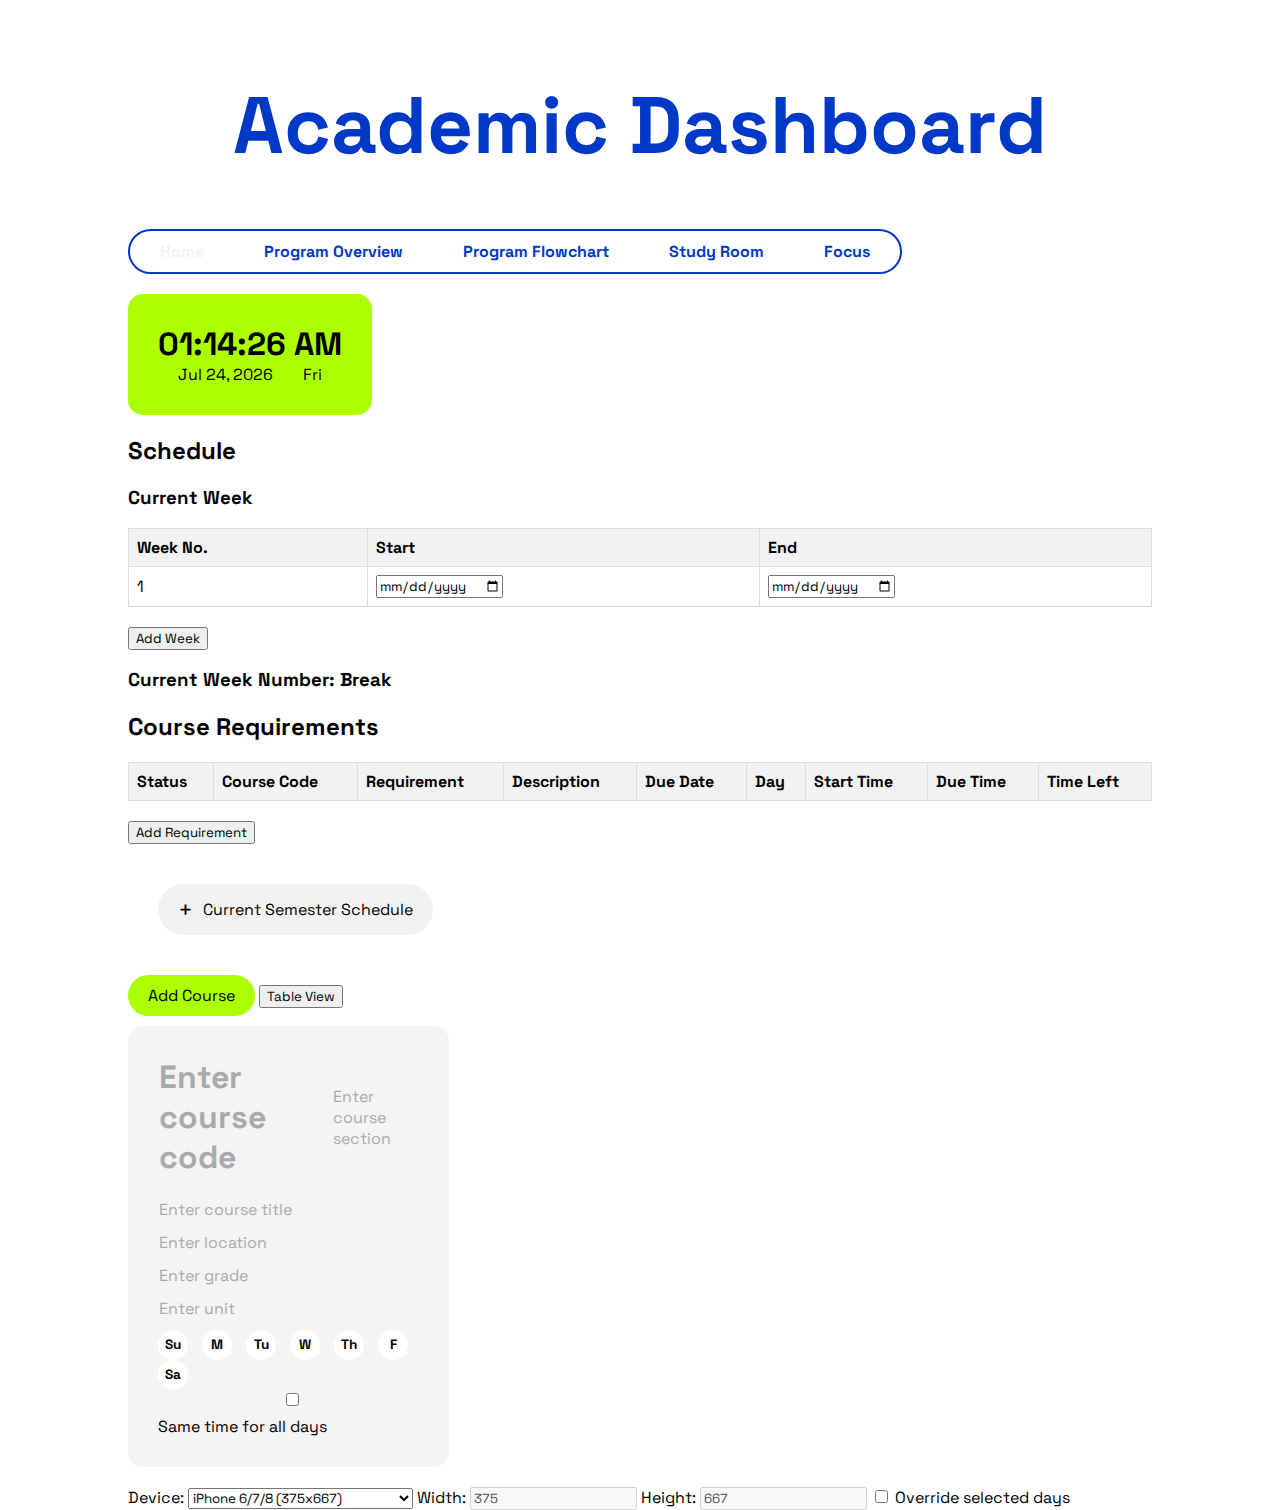
==== commit 37673595: "Add academic period tabs and enhance search functionality in the academic periods section" ====
--- a/index.html
+++ b/index.html
@@ -77,7 +77,12 @@
             <button id="add-requirement-btn">Add Requirement</button> <!-- Button to add new rows -->
         </div>
         <div class="tab-content" id="program-overview">
-            <button id="add-academic-period-btn">Add Academic Period</button>
+            <div id="academic-period-tabs">
+                <ul id="academic-period-tab-list">
+                    <!-- Tabs for academic periods will be dynamically added here -->
+                    <li><a href="#" id="add-academic-period-btn" class="academic-period-tab add-tab">+</a></li>
+                </ul>
+            </div>
             <div id="academic-periods-container">
                 <!-- Academic periods will be dynamically added here -->
             </div>
@@ -165,6 +170,7 @@
                             <th>Course Code</th>
                             <th>Course Title</th>
                             <th>Units</th>
+                            <th>Type of Pre-requisite</th>
                             <th>Pre-requisites</th> <!-- Add pre-requisites column -->
                         </tr>
                     </thead>
@@ -1384,7 +1390,8 @@
             newRow.querySelector('input[placeholder="Due Time"]').addEventListener('input', updateTimeLeft);
         });
 
-        document.getElementById('add-academic-period-btn').addEventListener('click', function() {
+        document.getElementById('add-academic-period-btn').addEventListener('click', function(event) {
+            event.preventDefault();
             const container = document.getElementById('academic-periods-container');
             const periodCount = container.children.length + 1;
             const periodId = `period-${Date.now()}`;
@@ -1468,6 +1475,7 @@
             newPeriod.querySelector('.delete-period-btn').addEventListener('click', function() {
                 container.removeChild(newPeriod);
                 updatePeriodNumbers();
+                updateAcademicPeriodTabs();
             });
 
             // Add event listener to add week button
@@ -1517,6 +1525,8 @@
                 courseTitleCell.textContent = courseInfo.title || '';
                 unitsCell.textContent = courseInfo.units || '';
             });
+
+            updateAcademicPeriodTabs();
         });
 
         function getCourseInfo(courseCode) {
@@ -1564,11 +1574,19 @@
                 <td><input type="text" class="course-title" placeholder="Course Title"></td>
                 <td><input type="number" class="units" step="0.01" placeholder="Units"></td>
                 <td>
+                    <select class="pre-requisite-type">
+                        <option value="soft-requisite">S</option>
+                        <option value="hard-requisite">H</option>
+                        <option value="co-requisite">C</option>
+                    </select>
+                <td>
+                    <input type="text" class="search-bar" placeholder="Search pre-requisites">
                     <select class="pre-requisites">
                         <option value="">None</option>
                         ${previousCourses.map(course => `<option value="${course}">${course}</option>`).join('')}
                     </select>
                 </td>
+                
             `;
             coursesTableBody.appendChild(newRow);
         });
@@ -1585,6 +1603,44 @@
                 `;
             });
         });
+
+        function updateAcademicPeriodTabs() {
+            const tabList = document.getElementById('academic-period-tab-list');
+            const addBtn = document.getElementById('add-academic-period-btn');
+            tabList.innerHTML = '';
+            const periods = document.querySelectorAll('.academic-period');
+            periods.forEach((period, index) => {
+                const tab = document.createElement('li');
+                tab.innerHTML = `<a href="#" class="academic-period-tab" data-period-index="${index + 1}">${index + 1}</a>`;
+                tabList.appendChild(tab);
+            });
+            tabList.appendChild(addBtn);
+
+            // Add event listeners to the new tabs
+            document.querySelectorAll('.academic-period-tab').forEach(tab => {
+                tab.addEventListener('click', function(event) {
+                    event.preventDefault();
+                    const periodIndex = this.getAttribute('data-period-index');
+                    if (periodIndex) {
+                        showAcademicPeriod(periodIndex);
+                    }
+                });
+            });
+
+            // Show the first period by default
+            if (periods.length > 0) {
+                showAcademicPeriod(1);
+            }
+        }
+
+        function showAcademicPeriod(index) {
+            document.querySelectorAll('.academic-period').forEach((period, i) => {
+                period.style.display = (i + 1) == index ? 'block' : 'none';
+            });
+            document.querySelectorAll('.academic-period-tab').forEach(tab => {
+                tab.classList.toggle('active', tab.getAttribute('data-period-index') == index);
+            });
+        }
     </script>
 </body>
 </html>--- a/style.css
+++ b/style.css
@@ -524,4 +524,102 @@
     border: none;
     border-radius: 4px;
     cursor: pointer;
+}
+
+.search-bar {
+    margin-bottom: 10px;
+    padding: 8px;
+    border: 1px solid #ddd;
+    border-radius: 4px;
+    width: 100%;
+    box-sizing: border-box;
+}
+
+.search-select-container {
+    position: relative;
+    width: 100%;
+}
+
+.search-select-container input {
+    width: 100%;
+    padding: 8px;
+    border: 1px solid #ddd;
+    border-radius: 4px;
+    box-sizing: border-box;
+}
+
+.search-select-container select {
+    position: absolute;
+    top: 0;
+    left: 0;
+    width: 100%;
+    height: 100%;
+    opacity: 0;
+    cursor: pointer;
+}
+
+.editable-cell {
+    position: relative;
+    cursor: text;
+}
+
+.editable-cell span {
+    display: block;
+    min-height: 1em;
+    padding: 8px;
+}
+
+.editable-cell input {
+    width: 100%;
+    height: 100%;
+    padding: 8px;
+    border: none;
+    background: transparent;
+    box-sizing: border-box;
+}
+
+.editable-cell input:focus {
+    outline: 2px solid #0039c8;
+    background: white;
+}
+
+#academic-period-tabs {
+    margin-top: 20px;
+}
+
+#academic-period-tab-list {
+    list-style-type: none;
+    display: flex;
+    justify-content: center;
+    padding-inline-start: 0;
+}
+
+#academic-period-tab-list li {
+    margin: 0 10px;
+}
+
+#academic-period-tab-list li a {
+    text-decoration: none;
+    padding: 10px 20px;
+    display: block;
+    color: #0039c8;
+    font-weight: bold;
+    border: solid 2px #0039c8;
+    border-radius: 2em;
+}
+
+#academic-period-tab-list li a:hover, #academic-period-tab-list li a.active {
+    color: #f2f2f2;
+    background-color: #0039c8;
+}
+
+#academic-period-tab-list li a.add-tab {
+    color: #0039c8;
+    border: solid 2px #0039c8;
+    border-radius: 2em;
+}
+
+#academic-period-tab-list li a.add-tab:hover {
+    color: #f2f2f2;
+    background-color: #0039c8;
 }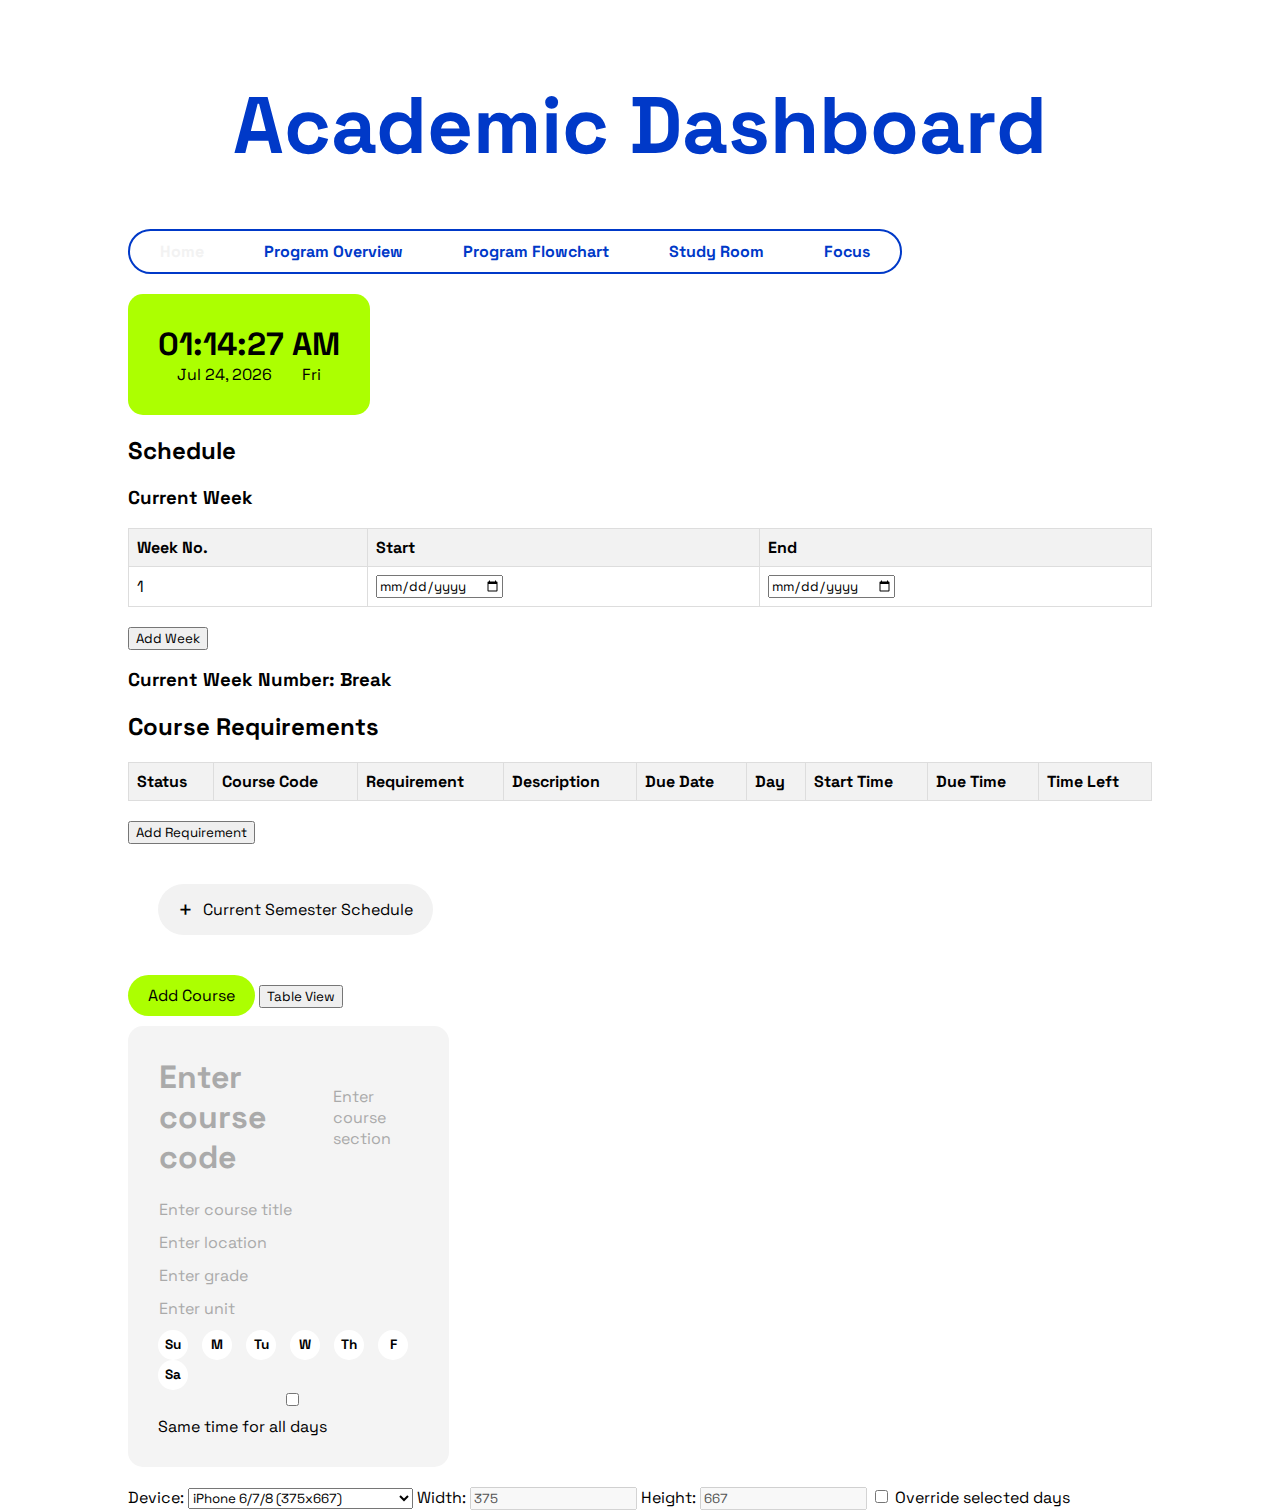
==== commit e6c0b94e: "Update styles for academic period components and improve select menu appearance" ====
--- a/index.html
+++ b/index.html
@@ -79,6 +79,7 @@
         <div class="tab-content" id="program-overview">
             <div id="academic-period-tabs">
                 <ul id="academic-period-tab-list">
+                    <li><a href="#" class="academic-period-tab overview-tab active" data-period-index="overview">OVERVIEW</a></li>
                     <!-- Tabs for academic periods will be dynamically added here -->
                     <li><a href="#" id="add-academic-period-btn" class="academic-period-tab add-tab">+</a></li>
                 </ul>
@@ -86,7 +87,8 @@
             <div id="academic-periods-container">
                 <!-- Academic periods will be dynamically added here -->
             </div>
-            <!-- Move year table here -->
+        </div>
+        <div class="tab-content" id="overview">
             <div class="term-details">
                 <h3 id="term-details-header">Academic Program Calendar</h3>
                 <button id="edit-term-columns-btn">Edit Columns</button>
@@ -96,28 +98,24 @@
                     <label><input type="checkbox" value="units" checked> No. of Units</label>
                     <label><input type="checkbox" value="gpa" checked> GPA</label>
                 </div>
-                <table>
-                    <thead>
-                        <tr>
-                            <th id="year-no-header">Year</th>
-                            <th class="start-date">Start Date</th>
-                            <th class="end-date">End Date</th>
-                            <th class="units">No. of Units</th>
-                            <th class="gpa">GPA</th>
-                        </tr>
-                    </thead>
-                    <tbody>
-                        <tr>
-                            <td>1</td>
-                            <td class="start-date"><input type="month" placeholder="Start Date"></td>
-                            <td class="end-date"><input type="month" placeholder="End Date"></td>
-                            <td class="units"><input type="number" step="0.01" placeholder="Units"></td>
-                            <td class="gpa"><input type="number" step="0.01" placeholder="GPA"></td>
-                        </tr>
-                        <!-- Additional rows can be added dynamically -->
-                    </tbody>
-                </table>
-                <button id="add-term-btn">Add Year</button>
+                <div id="manual-input-section">
+                    <h4>Manual Input</h4>
+                    <table>
+                        <thead>
+                            <tr>
+                                <th id="program-type-header">Program Type</th>
+                                <th class="start-date">Start Date</th>
+                                <th class="end-date">End Date</th>
+                                <th class="units">No. of Units</th>
+                                <th class="gpa">GPA</th>
+                            </tr>
+                        </thead>
+                        <tbody id="program-calendar-body">
+                            <!-- Rows will be dynamically added here -->
+                        </tbody>
+                    </table>
+                    <button id="add-term-btn">Add Year</button>
+                </div>
                 <label for="cgpa">Cumulative GPA (CGPA):</label>
                 <input type="number" id="cgpa" step="0.01" placeholder="Enter CGPA">
             </div>
@@ -849,6 +847,7 @@
             const programType = document.getElementById('program-type').value;
             addRow(programType, termCount);
             applyColumnVisibility();
+            updateProgramCalendarRows();
         });
 
         function applyColumnVisibility() {
@@ -896,6 +895,7 @@
                 const termNumber = index + 1;
             });
             applyColumnVisibility();
+            updateProgramCalendarRows();
         });
 
         function addContextMenuListener(row) {
@@ -1406,10 +1406,14 @@
                     <ul>
                         <li><a href="#${periodId}-calendar" class="tab-link" data-tab="${periodId}-calendar">Academic Calendar</a></li>
                         <li><a href="#${periodId}-courses" class="tab-link" data-tab="${periodId}-courses">Courses</a></li>
+                        <li><a href="#${periodId}-requirements" class="tab-link" data-tab="${periodId}-requirements">Course Requirements</a></li>
                     </ul>
                 </nav>
                 <div class="tab-content" id="${periodId}-calendar">
-                    <h3>Academic Calendar</h3>
+                    <div class="calendar-header">
+                        <h3>Academic Calendar</h3>
+                        <button class="auto-btn">Auto</button> <!-- Add Auto button here -->
+                    </div>
                     <table class="week-table">
                         <thead>
                             <tr>
@@ -1428,6 +1432,35 @@
                         </tbody>
                     </table>
                     <button class="add-week-btn">Add Week</button>
+                    <div id="auto-input-section-${periodId}">
+                        <h4>Automatic Input</h4>
+                        <label for="num-weeks-${periodId}">Number of Weeks:</label>
+                        <input type="number" id="num-weeks-${periodId}" min="1">
+                        <label for="auto-start-date-${periodId}">Start Date:</label>
+                        <input type="date" id="auto-start-date-${periodId}">
+                        <label for="week-start-day-${periodId}">Week Start Day:</label>
+                        <select id="week-start-day-${periodId}">
+                            <option value="Sunday">Sunday</option>
+                            <option value="Monday">Monday</option>
+                            <option value="Tuesday">Tuesday</option>
+                            <option value="Wednesday">Wednesday</option>
+                            <option value="Thursday">Thursday</option>
+                            <option value="Friday">Friday</option>
+                            <option value="Saturday">Saturday</option>
+                        </select>
+                        <label for="week-end-day-${periodId}">Week End Day:</label>
+                        <select id="week-end-day-${periodId}">
+                            <option value="Sunday">Sunday</option>
+                            <option value="Monday">Monday</option>
+                            <option value="Tuesday">Tuesday</option>
+                            <option value="Wednesday">Wednesday</option>
+                            <option value="Thursday">Thursday</option>
+                            <option value="Friday">Friday</option>
+                            <option value="Saturday">Saturday</option>
+                        </select>
+                        <button id="auto-populate-btn-${periodId}">Auto Populate</button>
+                        <div id="calculated-end-date-${periodId}"></div> <!-- Display calculated end date -->
+                    </div>
                 </div>
                 <div class="tab-content" id="${periodId}-courses">
                     <h3>Courses</h3>
@@ -1456,6 +1489,28 @@
                     </table>
                     <button class="add-course-btn">Add Course</button>
                 </div>
+                <div class="tab-content" id="${periodId}-requirements">
+                    <h3>Course Requirements</h3>
+                    <table class="requirements-table">
+                        <thead>
+                            <tr>
+                                <th>Status</th>
+                                <th>Course Code</th>
+                                <th>Requirement</th>
+                                <th>Description</th>
+                                <th>Due Date</th>
+                                <th>Day</th>
+                                <th>Start Time</th>
+                                <th>Due Time</th>
+                                <th>Time Left</th>
+                            </tr>
+                        </thead>
+                        <tbody>
+                            <!-- Rows can be added dynamically -->
+                        </tbody>
+                    </table>
+                    <button class="add-requirement-btn">Add Requirement</button>
+                </div>
             `;
             container.appendChild(newPeriod);
 
@@ -1476,6 +1531,7 @@
                 container.removeChild(newPeriod);
                 updatePeriodNumbers();
                 updateAcademicPeriodTabs();
+                updateProgramCalendarRows();
             });
 
             // Add event listener to add week button
@@ -1526,8 +1582,97 @@
                 unitsCell.textContent = courseInfo.units || '';
             });
 
+            // Add event listener to add requirement button
+            newPeriod.querySelector('.add-requirement-btn').addEventListener('click', function() {
+                const requirementsTableBody = newPeriod.querySelector('.requirements-table tbody');
+                const newRow = document.createElement('tr');
+                newRow.innerHTML = `
+                    <td>
+                        <select>
+                            <option value="In-Progress">In-Progress</option>
+                            <option value="Done">Done</option>
+                        </select>
+                    </td>
+                    <td><input type="text" placeholder="Course Code"></td>
+                    <td><input type="text" placeholder="Requirement"></td>
+                    <td><input type="text" placeholder="Description"></td>
+                    <td><input type="date" class="due-date" placeholder="Due Date"></td>
+                    <td class="day"></td>
+                    <td><input type="time" placeholder="Start Time"></td>
+                    <td><input type="time" placeholder="Due Time"></td>
+                    <td class="time-left"></td>
+                `;
+                requirementsTableBody.appendChild(newRow);
+
+                // Add event listener to update the "Day" column based on the "Due Date" input
+                newRow.querySelector('.due-date').addEventListener('input', function() {
+                    const dueDate = new Date(this.value);
+                    const dayCell = newRow.querySelector('.day');
+                    const options = { weekday: 'short' };
+                    dayCell.textContent = dueDate.toLocaleDateString(undefined, options);
+                });
+
+                // Add event listener to update the "Time Left" column based on the "Due Date" and "Due Time" inputs
+                newRow.querySelector('.due-date').addEventListener('input', updateTimeLeft);
+                newRow.querySelector('input[placeholder="Due Time"]').addEventListener('input', updateTimeLeft);
+            });
+
+            // Add event listeners for auto-populate functionality
+            document.getElementById(`num-weeks-${periodId}`).addEventListener('input', () => calculateEndDate(periodId));
+            document.getElementById(`auto-start-date-${periodId}`).addEventListener('input', () => calculateEndDate(periodId));
+            document.getElementById(`week-start-day-${periodId}`).addEventListener('change', () => calculateEndDate(periodId));
+            document.getElementById(`week-end-day-${periodId}`).addEventListener('change', () => calculateEndDate(periodId));
+
+            document.getElementById(`auto-populate-btn-${periodId}`).addEventListener('click', function() {
+                const numWeeks = parseInt(document.getElementById(`num-weeks-${periodId}`).value);
+                const startDate = new Date(document.getElementById(`auto-start-date-${periodId}`).value);
+                const weekStartDay = document.getElementById(`week-start-day-${periodId}`).value;
+                const weekEndDay = document.getElementById(`week-end-day-${periodId}`).value;
+
+                if (isNaN(numWeeks) || !startDate) {
+                    alert('Please fill in all fields correctly.');
+                    return;
+                }
+
+                const weekTableBody = newPeriod.querySelector('.week-table tbody');
+                weekTableBody.innerHTML = '';
+
+                let currentDate = new Date(startDate);
+                for (let i = 0; i < numWeeks; i++) {
+                    const newRow = document.createElement('tr');
+                    const endDate = new Date(currentDate);
+                    endDate.setDate(endDate.getDate() + (getDayIndex(weekEndDay) - getDayIndex(weekStartDay)));
+
+                    newRow.innerHTML = `
+                        <td>${i + 1}</td>
+                        <td><input type="date" value="${currentDate.toISOString().slice(0, 10)}" class="week-start"></td>
+                        <td><input type="date" value="${endDate.toISOString().slice(0, 10)}" class="week-end"></td>
+                    `;
+                    weekTableBody.appendChild(newRow);
+
+                    currentDate.setDate(currentDate.getDate() + 7); // Move to the next week
+                }
+            });
+
             updateAcademicPeriodTabs();
-        });
+            updateProgramCalendarRows();
+        });
+
+        function calculateEndDate(periodId) {
+            const numWeeks = parseInt(document.getElementById(`num-weeks-${periodId}`).value);
+            const startDate = new Date(document.getElementById(`auto-start-date-${periodId}`).value);
+            const weekStartDay = document.getElementById(`week-start-day-${periodId}`).value;
+            const weekEndDay = document.getElementById(`week-end-day-${periodId}`).value;
+
+            if (isNaN(numWeeks) || !startDate) {
+                document.getElementById(`calculated-end-date-${periodId}`).textContent = '';
+                return;
+            }
+
+            const finalEndDate = new Date(startDate);
+            finalEndDate.setDate(finalEndDate.getDate() + (numWeeks * 7) - 1);
+            document.getElementById(`calculated-end-date-${periodId}`).textContent = `Calculated End Date: ${finalEndDate.toISOString().slice(0, 10)}`;
+        }
 
         function getCourseInfo(courseCode) {
             const courseTable = document.querySelector('#program-flowchart table');
@@ -1562,52 +1707,12 @@
             });
         }
 
-        document.getElementById('add-all-courses-btn').addEventListener('click', function() {
-            const coursesTableBody = document.querySelector('#course-tables-container tbody');
-            const newRow = document.createElement('tr');
-            const previousCourses = Array.from(coursesTableBody.querySelectorAll('tr')).map(row => row.querySelector('.course-code').value);
-
-            newRow.innerHTML = `
-                <td><input type="text" class="term-taken" placeholder="Term Taken"></td>
-                <td><input type="text" class="flowchart" placeholder="Flowchart"></td>
-                <td><input type="text" class="course-code" placeholder="Course Code"></td>
-                <td><input type="text" class="course-title" placeholder="Course Title"></td>
-                <td><input type="number" class="units" step="0.01" placeholder="Units"></td>
-                <td>
-                    <select class="pre-requisite-type">
-                        <option value="soft-requisite">S</option>
-                        <option value="hard-requisite">H</option>
-                        <option value="co-requisite">C</option>
-                    </select>
-                <td>
-                    <input type="text" class="search-bar" placeholder="Search pre-requisites">
-                    <select class="pre-requisites">
-                        <option value="">None</option>
-                        ${previousCourses.map(course => `<option value="${course}">${course}</option>`).join('')}
-                    </select>
-                </td>
-                
-            `;
-            coursesTableBody.appendChild(newRow);
-        });
-
-        // Ensure the pre-requisites dropdown is updated when a new course is added
-        document.querySelector('#course-tables-container tbody').addEventListener('DOMNodeInserted', function(event) {
-            const rows = Array.from(document.querySelectorAll('#course-tables-container tbody tr'));
-            rows.forEach((row, index) => {
-                const preReqSelect = row.querySelector('.pre-requisites');
-                const previousCourses = rows.slice(0, index).map(r => r.querySelector('.course-code').value);
-                preReqSelect.innerHTML = `
-                    <option value="">None</option>
-                    ${previousCourses.map(course => `<option value="${course}">${course}</option>`).join('')}
-                `;
-            });
-        });
-
         function updateAcademicPeriodTabs() {
             const tabList = document.getElementById('academic-period-tab-list');
             const addBtn = document.getElementById('add-academic-period-btn');
+            const overviewTab = document.querySelector('.overview-tab');
             tabList.innerHTML = '';
+            tabList.appendChild(overviewTab);
             const periods = document.querySelectorAll('.academic-period');
             periods.forEach((period, index) => {
                 const tab = document.createElement('li');
@@ -1630,6 +1735,8 @@
             // Show the first period by default
             if (periods.length > 0) {
                 showAcademicPeriod(1);
+            } else {
+                showAcademicPeriod('overview');
             }
         }
 
@@ -1640,7 +1747,118 @@
             document.querySelectorAll('.academic-period-tab').forEach(tab => {
                 tab.classList.toggle('active', tab.getAttribute('data-period-index') == index);
             });
-        }
+            document.getElementById('overview').style.display = index === 'overview' ? 'block' : 'none';
+        }
+
+        function updateProgramTypeHeader() {
+            const programType = document.getElementById('program-type').value;
+            const headerText = programType.charAt(0).toUpperCase() + programType.slice(1);
+            document.getElementById('program-type-header').textContent = headerText;
+        }
+
+        document.getElementById('program-type').addEventListener('change', updateProgramTypeHeader);
+
+        document.addEventListener('DOMContentLoaded', function() {
+            updateProgramTypeHeader();
+            // ...existing code...
+        });
+
+        function updateProgramCalendarRows() {
+            const programCalendarBody = document.getElementById('program-calendar-body');
+            const periods = document.querySelectorAll('.academic-period');
+            programCalendarBody.innerHTML = '';
+
+            periods.forEach((period, index) => {
+                const newRow = document.createElement('tr');
+                newRow.innerHTML = `
+                    <td>${index + 1}</td>
+                    <td class="start-date"><input type="date" placeholder="Start Date"></td>
+                    <td class="end-date"><input type="date" placeholder="End Date"></td>
+                    <td class="units"><input type="number" step="0.01" placeholder="Units"></td>
+                    <td class="gpa"><input type="number" step="0.01" placeholder="GPA"></td>
+                `;
+                programCalendarBody.appendChild(newRow);
+            });
+        }
+
+        document.getElementById('add-academic-period-btn').addEventListener('click', function(event) {
+            // ...existing code...
+            updateProgramCalendarRows();
+        });
+
+        document.getElementById('add-term-btn').addEventListener('click', function() {
+            // ...existing code...
+            updateProgramCalendarRows();
+        });
+
+        document.addEventListener('DOMContentLoaded', function() {
+            // ...existing code...
+            updateProgramCalendarRows();
+        });
+
+        document.getElementById('auto-populate-btn').addEventListener('click', function() {
+            const numWeeks = parseInt(document.getElementById('num-weeks').value);
+            const startDate = new Date(document.getElementById('auto-start-date').value);
+            const weekStartDay = document.getElementById('week-start-day').value;
+            const weekEndDay = document.getElementById('week-end-day').value;
+
+            if (isNaN(numWeeks) || !startDate) {
+                alert('Please fill in all fields correctly.');
+                return;
+            }
+
+            const programCalendarBody = document.getElementById('program-calendar-body');
+            programCalendarBody.innerHTML = '';
+
+            let currentDate = new Date(startDate);
+            for (let i = 0; i < numWeeks; i++) {
+                const newRow = document.createElement('tr');
+                const endDate = new Date(currentDate);
+                endDate.setDate(endDate.getDate() + (getDayIndex(weekEndDay) - getDayIndex(weekStartDay)));
+
+                newRow.innerHTML = `
+                    <td>${i + 1}</td>
+                    <td class="start-date"><input type="date" value="${currentDate.toISOString().slice(0, 10)}" placeholder="Start Date"></td>
+                    <td class="end-date"><input type="date" value="${endDate.toISOString().slice(0, 10)}" placeholder="End Date"></td>
+                    <td class="units"><input type="number" step="0.01" placeholder="Units"></td>
+                    <td class="gpa"><input type="number" step="0.01" placeholder="GPA"></td>
+                `;
+                programCalendarBody.appendChild(newRow);
+
+                currentDate.setDate(currentDate.getDate() + 7); // Move to the next week
+            }
+
+            // Display the calculated end date
+            const finalEndDate = new Date(startDate);
+            finalEndDate.setDate(finalEndDate.getDate() + (numWeeks * 7) - 1);
+            document.getElementById('calculated-end-date').textContent = `Calculated End Date: ${finalEndDate.toISOString().slice(0, 10)}`;
+        });
+
+        function getDayIndex(day) {
+            const days = ['Sunday', 'Monday', 'Tuesday', 'Wednesday', 'Thursday', 'Friday', 'Saturday'];
+            return days.indexOf(day);
+        }
+
+        function calculateEndDate() {
+            const numWeeks = parseInt(document.getElementById('num-weeks').value);
+            const startDate = new Date(document.getElementById('auto-start-date').value);
+            const weekStartDay = document.getElementById('week-start-day').value;
+            const weekEndDay = document.getElementById('week-end-day').value;
+
+            if (isNaN(numWeeks) || !startDate) {
+                document.getElementById('calculated-end-date').textContent = '';
+                return;
+            }
+
+            const finalEndDate = new Date(startDate);
+            finalEndDate.setDate(finalEndDate.getDate() + (numWeeks * 7) - 1);
+            document.getElementById('calculated-end-date').textContent = `Calculated End Date: ${finalEndDate.toISOString().slice(0, 10)}`;
+        }
+
+        document.getElementById('num-weeks').addEventListener('input', calculateEndDate);
+        document.getElementById('auto-start-date').addEventListener('input', calculateEndDate);
+        document.getElementById('week-start-day').addEventListener('change', calculateEndDate);
+        document.getElementById('week-end-day').addEventListener('change', calculateEndDate);
     </script>
 </body>
 </html>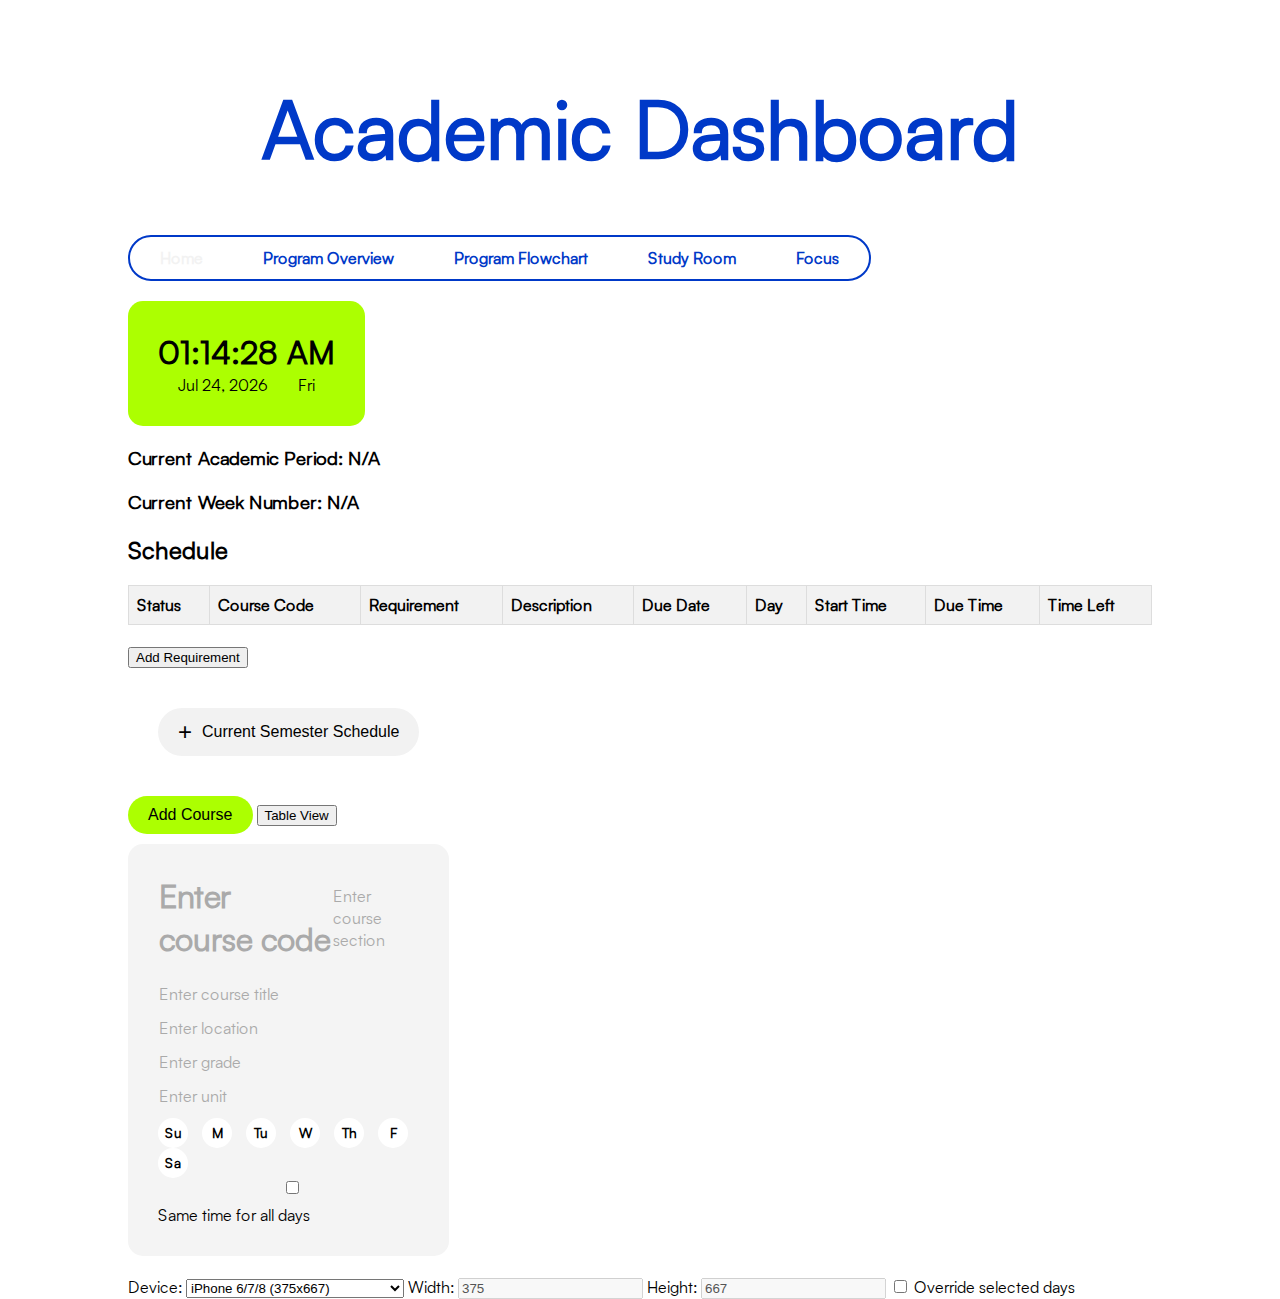
==== commit 50dbd032: "Refactor styles for academic period components and integrate Satoshi font; enhance academic info upd" ====
--- a/index.html
+++ b/index.html
@@ -4,9 +4,9 @@
     <meta charset="UTF-8">
     <meta name="viewport" content="width=device-width, initial-scale=1.0">
     <title>Academic Dashboard</title>
-    <link href="https://fonts.googleapis.com/css2?family=Space+Grotesk:wght@400;500;700&display=swap" rel="stylesheet">
     <link rel="stylesheet" href="style.css">
     <link href="https://unpkg.com/boxicons@2.1.1/css/boxicons.min.css" rel="stylesheet"></link>
+    <link rel="stylesheet" href="Satoshi_Complete\Fonts\WEB\css\satoshi.css">
 </head>
 <body>
     <div>
@@ -28,34 +28,12 @@
                     <span id="current-day"></span> <!-- Add a new span for the day of the week -->
                 </div>
             </div>
+            <!-- Add container for current academic period and week number -->
+            <div id="current-academic-info">
+                <h3>Current Academic Period: <span id="current-academic-period">N/A</span></h3>
+                <h3>Current Week Number: <span id="current-week-number">N/A</span></h3>
+            </div>
             <h2>Schedule</h2>
-            <!-- Add current week panel -->
-            <div id="current-week-panel">
-                <h3>Current Week</h3>
-                <table id="week-table">
-                    <thead>
-                        <tr>
-                            <th>Week No.</th>
-                            <th>Start</th>
-                            <th>End</th>
-                        </tr>
-                    </thead>
-                    <tbody>
-                        <tr>
-                            <td>1</td>
-                            <td><input type="date" class="week-start"></td>
-                            <td><input type="date" class="week-end"></td>
-                        </tr>
-                        <!-- Additional rows can be added dynamically -->
-                    </tbody>
-                </table>
-                <button id="add-week-btn">Add Week</button>
-            </div>
-            <div id="current-week-number">
-                <h3>Current Week Number: <span id="week-number">N/A</span></h3>
-            </div>
-            <!-- Add new table for course requirements -->
-            <h2>Course Requirements</h2>
             <table id="requirements-table">
                 <thead>
                     <tr>
@@ -99,7 +77,6 @@
                     <label><input type="checkbox" value="gpa" checked> GPA</label>
                 </div>
                 <div id="manual-input-section">
-                    <h4>Manual Input</h4>
                     <table>
                         <thead>
                             <tr>
@@ -114,7 +91,6 @@
                             <!-- Rows will be dynamically added here -->
                         </tbody>
                     </table>
-                    <button id="add-term-btn">Add Year</button>
                 </div>
                 <label for="cgpa">Cumulative GPA (CGPA):</label>
                 <input type="number" id="cgpa" step="0.01" placeholder="Enter CGPA">
@@ -831,25 +807,6 @@
         // Ensure the main container is initially hidden
         document.getElementById('main-container').style.display = 'none';
 
-        document.getElementById('add-term-btn').addEventListener('click', function() {
-            const tableBody = document.querySelector('.term-details tbody');
-            const newRow = document.createElement('tr');
-            const termCount = tableBody.rows.length + 1;
-            newRow.innerHTML = `
-                <td>${termCount}</td>
-                <td class="start-date"><input type="month" placeholder="Start Date"></td>
-                <td class="end-date"><input type="month" placeholder="End Date"></td>
-                <td class="units"><input type="number" step="0.01" placeholder="Units"></td>
-                <td class="gpa"><input type="number" step="0.01" placeholder="GPA"></td>
-            `;
-            tableBody.appendChild(newRow);
-            addContextMenuListener(newRow);
-            const programType = document.getElementById('program-type').value;
-            addRow(programType, termCount);
-            applyColumnVisibility();
-            updateProgramCalendarRows();
-        });
-
         function applyColumnVisibility() {
             const termColumnsChecklist = document.getElementById('term-columns-checklist');
             const courseColumnsChecklists = document.querySelectorAll('.course-columns-checklist');
@@ -1200,9 +1157,32 @@
             });
         }
 
+        function updateCurrentAcademicInfo() {
+            const currentDate = new Date();
+            const periods = document.querySelectorAll('.academic-period');
+            let currentPeriod = 'N/A';
+            let currentWeekNumber = 'N/A';
+
+            periods.forEach((period, index) => {
+                const weeks = period.querySelectorAll('.week-table tbody tr');
+                weeks.forEach(week => {
+                    const startDate = new Date(week.querySelector('.week-start').value);
+                    const endDate = new Date(week.querySelector('.week-end').value);
+                    if (currentDate >= startDate && currentDate <= endDate) {
+                        currentPeriod = `Academic Period ${index + 1}`;
+                        currentWeekNumber = week.cells[0].textContent.trim();
+                    }
+                });
+            });
+
+            document.getElementById('current-academic-period').textContent = currentPeriod;
+            document.getElementById('current-week-number').textContent = currentWeekNumber;
+        }
+
         document.addEventListener('DOMContentLoaded', function() {
             updateTimeAndDate();
             setInterval(updateTimeAndDate, 1000);
+            setInterval(updateCurrentAcademicInfo, 1000); // Update academic info every second
 
             const tabLinks = document.querySelectorAll('.tab-link');
             const tabContents = document.querySelectorAll('.tab-content');
@@ -1340,19 +1320,6 @@
                 const termNumber = index + 1;
             });
             applyColumnVisibility();
-        });
-
-        // Add Week functionality
-        document.getElementById('add-week-btn').addEventListener('click', function() {
-            const weekTableBody = document.querySelector('#week-table tbody');
-            const newRow = document.createElement('tr');
-            const weekCount = weekTableBody.rows.length + 1;
-            newRow.innerHTML = `
-                <td>${weekCount}</td>
-                <td><input type="date" class="week-start"></td>
-                <td><input type="date" class="week-end"></td>
-            `;
-            weekTableBody.appendChild(newRow);
         });
 
         // Add Requirement functionality
@@ -1407,6 +1374,7 @@
                         <li><a href="#${periodId}-calendar" class="tab-link" data-tab="${periodId}-calendar">Academic Calendar</a></li>
                         <li><a href="#${periodId}-courses" class="tab-link" data-tab="${periodId}-courses">Courses</a></li>
                         <li><a href="#${periodId}-requirements" class="tab-link" data-tab="${periodId}-requirements">Course Requirements</a></li>
+                        <li><a href="#${periodId}-schedule" class="tab-link" data-tab="${periodId}-schedule">Schedule</a></li>
                     </ul>
                 </nav>
                 <div class="tab-content" id="${periodId}-calendar">
@@ -1432,32 +1400,38 @@
                         </tbody>
                     </table>
                     <button class="add-week-btn">Add Week</button>
-                    <div id="auto-input-section-${periodId}">
+                    <div id="auto-input-section-${periodId}" style="display: none;">
                         <h4>Automatic Input</h4>
-                        <label for="num-weeks-${periodId}">Number of Weeks:</label>
-                        <input type="number" id="num-weeks-${periodId}" min="1">
-                        <label for="auto-start-date-${periodId}">Start Date:</label>
-                        <input type="date" id="auto-start-date-${periodId}">
-                        <label for="week-start-day-${periodId}">Week Start Day:</label>
-                        <select id="week-start-day-${periodId}">
-                            <option value="Sunday">Sunday</option>
-                            <option value="Monday">Monday</option>
-                            <option value="Tuesday">Tuesday</option>
-                            <option value="Wednesday">Wednesday</option>
-                            <option value="Thursday">Thursday</option>
-                            <option value="Friday">Friday</option>
-                            <option value="Saturday">Saturday</option>
-                        </select>
-                        <label for="week-end-day-${periodId}">Week End Day:</label>
-                        <select id="week-end-day-${periodId}">
-                            <option value="Sunday">Sunday</option>
-                            <option value="Monday">Monday</option>
-                            <option value="Tuesday">Tuesday</option>
-                            <option value="Wednesday">Wednesday</option>
-                            <option value="Thursday">Thursday</option>
-                            <option value="Friday">Friday</option>
-                            <option value="Saturday">Saturday</option>
-                        </select>
+                        <div class="auto-input-grid">
+                            <div class="auto-input-labels">
+                                <label for="num-weeks-${periodId}">Number of Weeks:</label>
+                                <label for="auto-start-date-${periodId}">Start Date:</label>
+                                <label for="week-start-day-${periodId}">Week Start Day:</label>
+                                <label for="week-end-day-${periodId}">Week End Day:</label>
+                            </div>
+                            <div class="auto-input-fields">
+                                <input type="number" id="num-weeks-${periodId}" min="1" style="width: 150px;">
+                                <input type="date" id="auto-start-date-${periodId}" style="width: 150px;">
+                                <select id="week-start-day-${periodId}" style="width: 150px;">
+                                    <option value="Sunday">Sunday</option>
+                                    <option value="Monday">Monday</option>
+                                    <option value="Tuesday">Tuesday</option>
+                                    <option value="Wednesday">Wednesday</option>
+                                    <option value="Thursday">Thursday</option>
+                                    <option value="Friday">Friday</option>
+                                    <option value="Saturday">Saturday</option>
+                                </select>
+                                <select id="week-end-day-${periodId}" style="width: 150px;">
+                                    <option value="Sunday">Sunday</option>
+                                    <option value="Monday">Monday</option>
+                                    <option value="Tuesday">Tuesday</option>
+                                    <option value="Wednesday">Wednesday</option>
+                                    <option value="Thursday">Thursday</option>
+                                    <option value="Friday">Friday</option>
+                                    <option value="Saturday">Saturday</option>
+                                </select>
+                            </div>
+                        </div>
                         <button id="auto-populate-btn-${periodId}">Auto Populate</button>
                         <div id="calculated-end-date-${periodId}"></div> <!-- Display calculated end date -->
                     </div>
@@ -1511,6 +1485,10 @@
                     </table>
                     <button class="add-requirement-btn">Add Requirement</button>
                 </div>
+                <div class="tab-content" id="${periodId}-schedule">
+                    <h3>Schedule</h3>
+                    <!-- Schedule content goes here -->
+                </div>
             `;
             container.appendChild(newPeriod);
 
@@ -1652,6 +1630,16 @@
 
                     currentDate.setDate(currentDate.getDate() + 7); // Move to the next week
                 }
+
+                // Hide the auto-input-section after populating
+                const autoInputSection = document.getElementById(`auto-input-section-${periodId}`);
+                autoInputSection.style.display = 'none';
+            });
+
+            // Add event listener to auto-btn to show auto-input-section
+            newPeriod.querySelector('.auto-btn').addEventListener('click', function() {
+                const autoInputSection = document.getElementById(`auto-input-section-${periodId}`);
+                autoInputSection.style.display = autoInputSection.style.display === 'none' ? 'block' : 'none';
             });
 
             updateAcademicPeriodTabs();
@@ -1769,11 +1757,27 @@
             programCalendarBody.innerHTML = '';
 
             periods.forEach((period, index) => {
+                const weeks = period.querySelectorAll('.week-table tbody tr');
+                let earliestStartDate = null;
+                let latestEndDate = null;
+
+                weeks.forEach(week => {
+                    const startDate = new Date(week.querySelector('.week-start').value);
+                    const endDate = new Date(week.querySelector('.week-end').value);
+
+                    if (!earliestStartDate || startDate < earliestStartDate) {
+                        earliestStartDate = startDate;
+                    }
+                    if (!latestEndDate || endDate > latestEndDate) {
+                        latestEndDate = endDate;
+                    }
+                });
+
                 const newRow = document.createElement('tr');
                 newRow.innerHTML = `
                     <td>${index + 1}</td>
-                    <td class="start-date"><input type="date" placeholder="Start Date"></td>
-                    <td class="end-date"><input type="date" placeholder="End Date"></td>
+                    <td class="start-date"><input type="date" value="${earliestStartDate ? earliestStartDate.toISOString().slice(0, 10) : ''}" placeholder="Start Date"></td>
+                    <td class="end-date"><input type="date" value="${latestEndDate ? latestEndDate.toISOString().slice(0, 10) : ''}" placeholder="End Date"></td>
                     <td class="units"><input type="number" step="0.01" placeholder="Units"></td>
                     <td class="gpa"><input type="number" step="0.01" placeholder="GPA"></td>
                 `;
--- a/style.css
+++ b/style.css
@@ -1,10 +1,6 @@
 html {
     height: 100%;
     background-color: white;
-}
-
-* {
-    font-family: 'Space Grotesk', sans-serif;
 }
 
 h1{
@@ -19,6 +15,7 @@
     width: 80%;
     margin: auto;
     padding: 20px;
+    font-family: 'Satoshi-Regular', sans-serif;
 }
 
 .course-input-container {
@@ -622,4 +619,28 @@
 #academic-period-tab-list li a.add-tab:hover {
     color: #f2f2f2;
     background-color: #0039c8;
+}
+
+.auto-input-grid {
+    display: grid;
+    grid-template-columns: 1fr 2fr;
+    gap: 10px;
+    align-items: center;
+}
+
+.auto-input-labels {
+    display: flex;
+    flex-direction: column;
+    gap: 10px;
+}
+
+.auto-input-fields {
+    display: flex;
+    flex-direction: column;
+    gap: 10px;
+}
+
+.auto-input-fields input,
+.auto-input-fields select {
+    width: 200px; /* Set a fixed width for input fields and select elements */
 }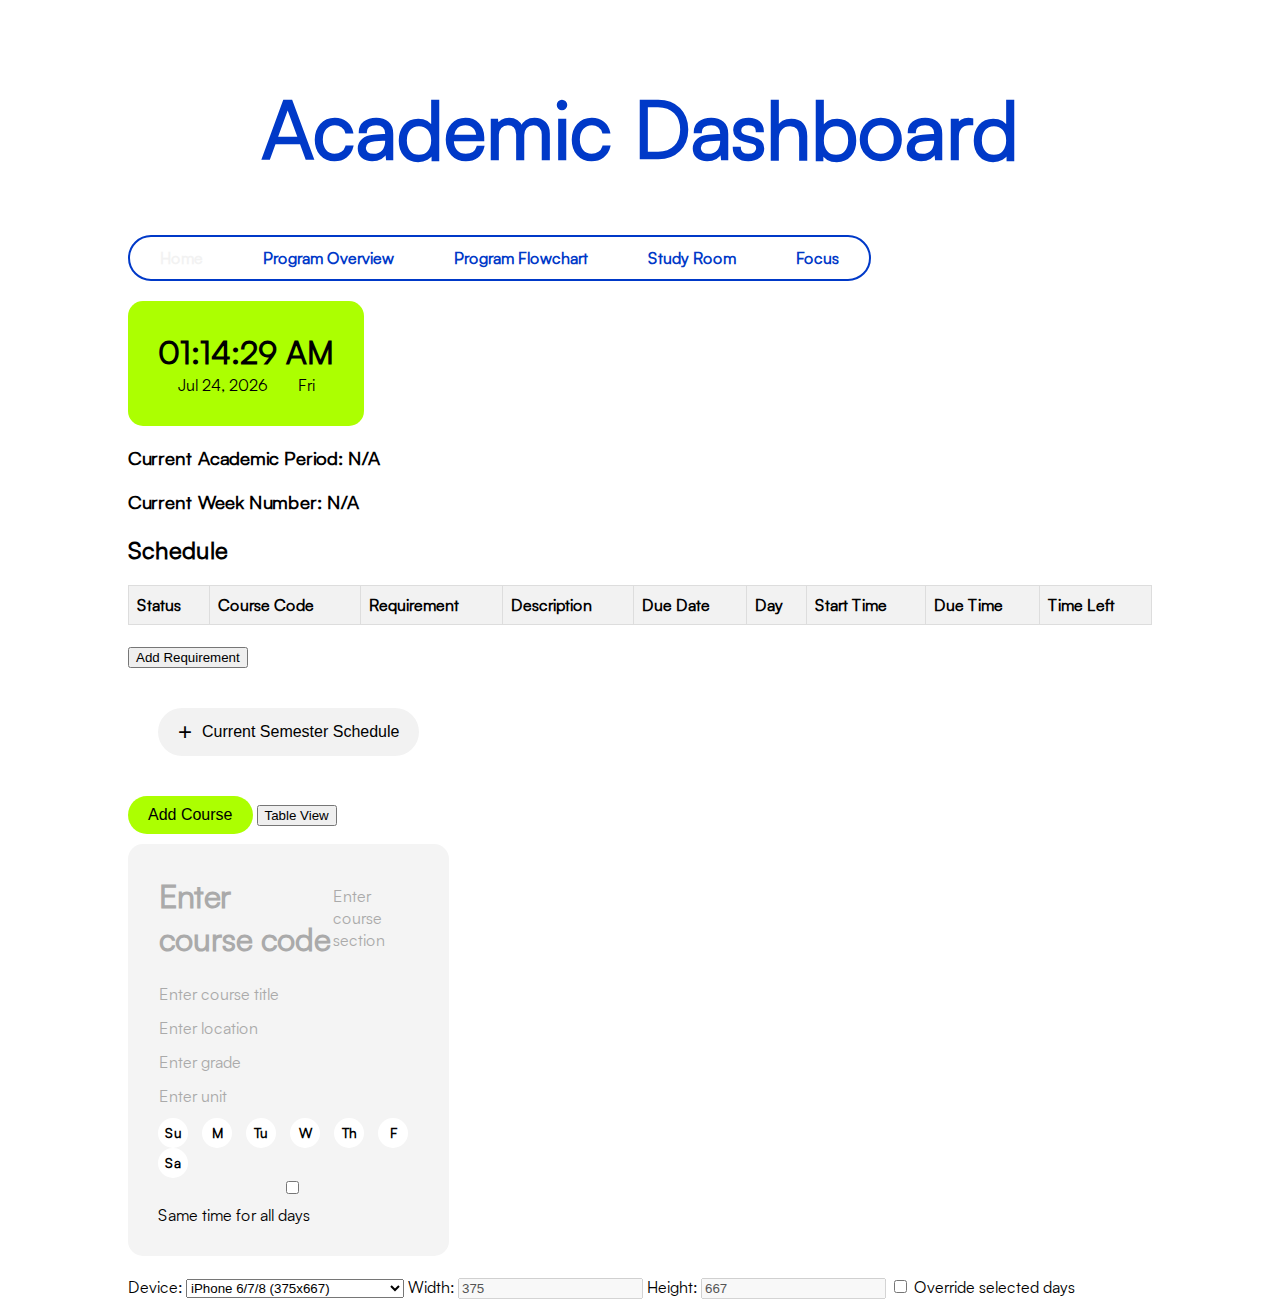
==== commit ffded6e7: "Enhance program level selection by adding educational categories and options for various education t" ====
--- a/index.html
+++ b/index.html
@@ -100,14 +100,35 @@
             <div class="program-card">
                 <div id="program-name" placeholder="Program Name"></div>
                 <div id="program-code" placeholder="Program Code"></div>
-                <select id="program-level">
+            </div>
+            <!-- Move program overview content here -->
+            <h2>Program Overview</h2>
+            <select id="program-level">
+                <optgroup label="Primary Education">
+                    <option value="elementary-school">Elementary School</option>
+                </optgroup>
+                <optgroup label="Middle Education">
+                    <option value="middle-school">Middle School</option>
+                </optgroup>
+                <optgroup label="Secondary Education">
+                    <option value="high-school">High School</option>
+                    <option value="junior-high-school">Junior High School</option>
+                    <option value="senior-high-school">Senior High School</option>
+                </optgroup>
+                <optgroup label="Post-Secondary Education">
                     <option value="undergraduate">Undergraduate</option>
                     <option value="graduate">Graduate</option>
                     <option value="post-graduate">Post-Graduate</option>
-                </select>
-            </div>
-            <!-- Move program overview content here -->
-            <h2>Program Overview</h2>
+                </optgroup>
+                <optgroup label="Vocational Education">
+                    <option value="certificate">Certificate</option>
+                    <option value="diploma">Diploma</option>
+                </optgroup>
+                <optgroup label="Continuing Education">
+                    <option value="professional-development">Professional Development</option>
+                    <option value="personal-enrichment">Personal Enrichment</option>
+                </optgroup>
+            </select>
             <div class="select-menu" id="program-type">
 
                 <div class="select-btn">
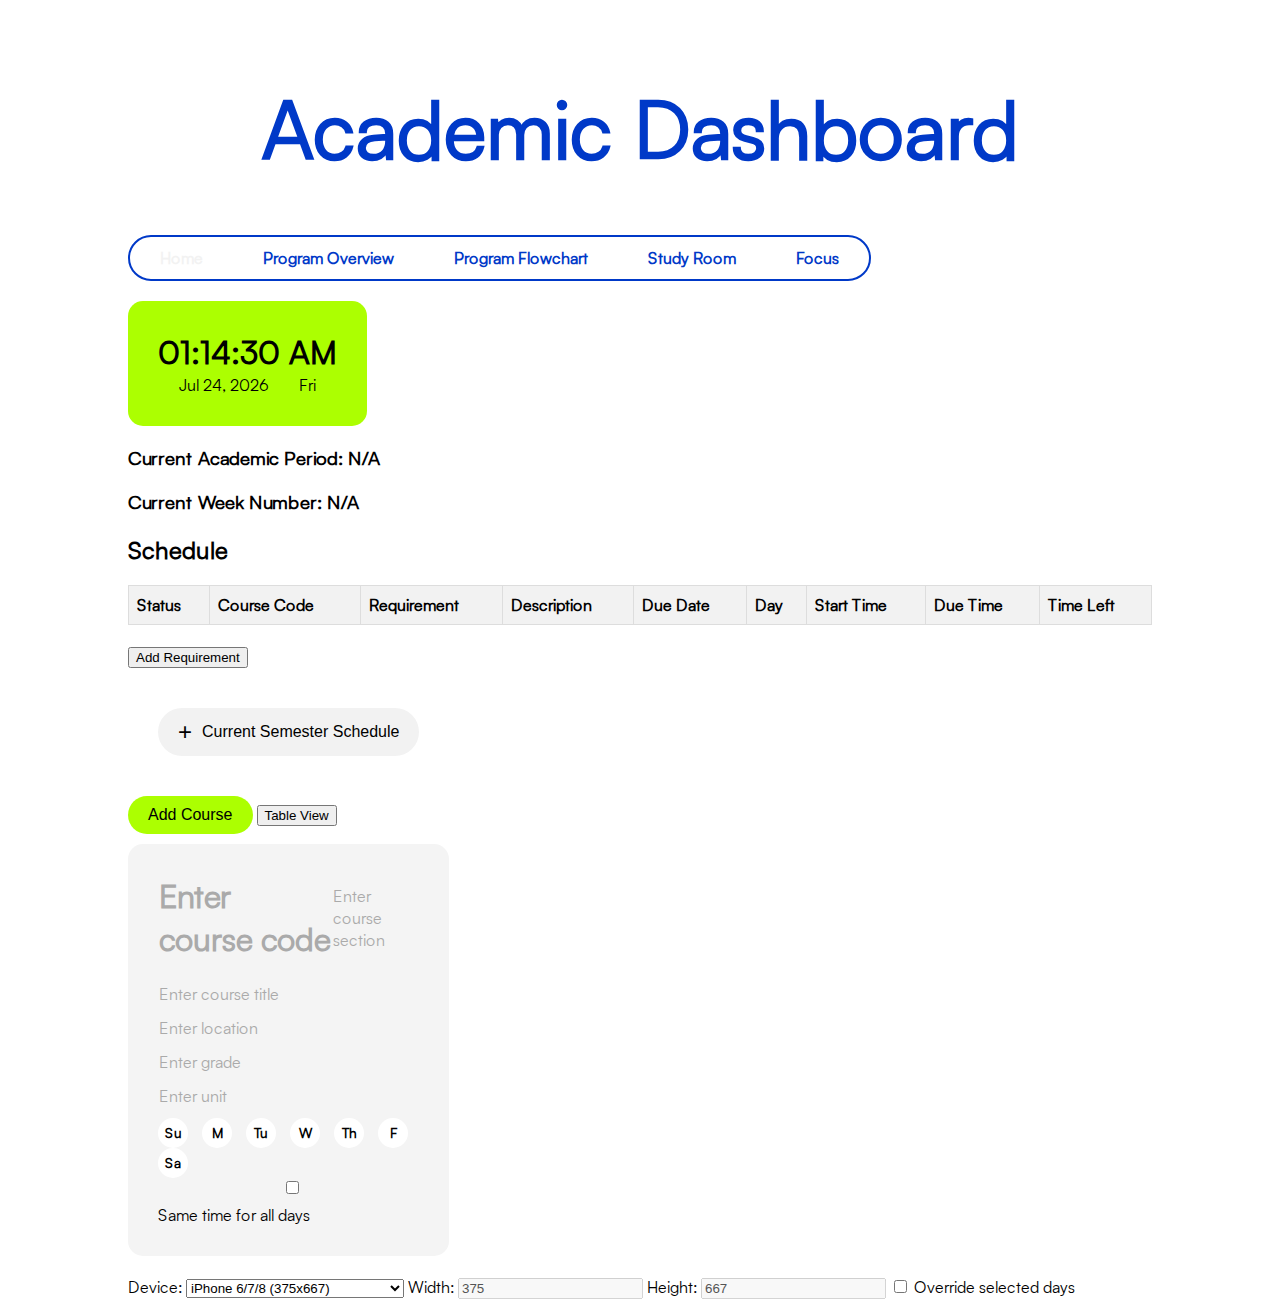
==== commit ea9841ef: "Add program end date input field to the form" ====
--- a/index.html
+++ b/index.html
@@ -154,6 +154,9 @@
             
             <label for="program-start-date">Program Start Date:</label>
             <input type="month" id="program-start-date" placeholder="Enter start date">
+            
+            <label for="program-end-date">Program End Date:</label>
+            <input type="month" id="program-end-date" placeholder="Enter end date">
             
             <div id="course-tables-container">
                 <h3>All Courses</h3>
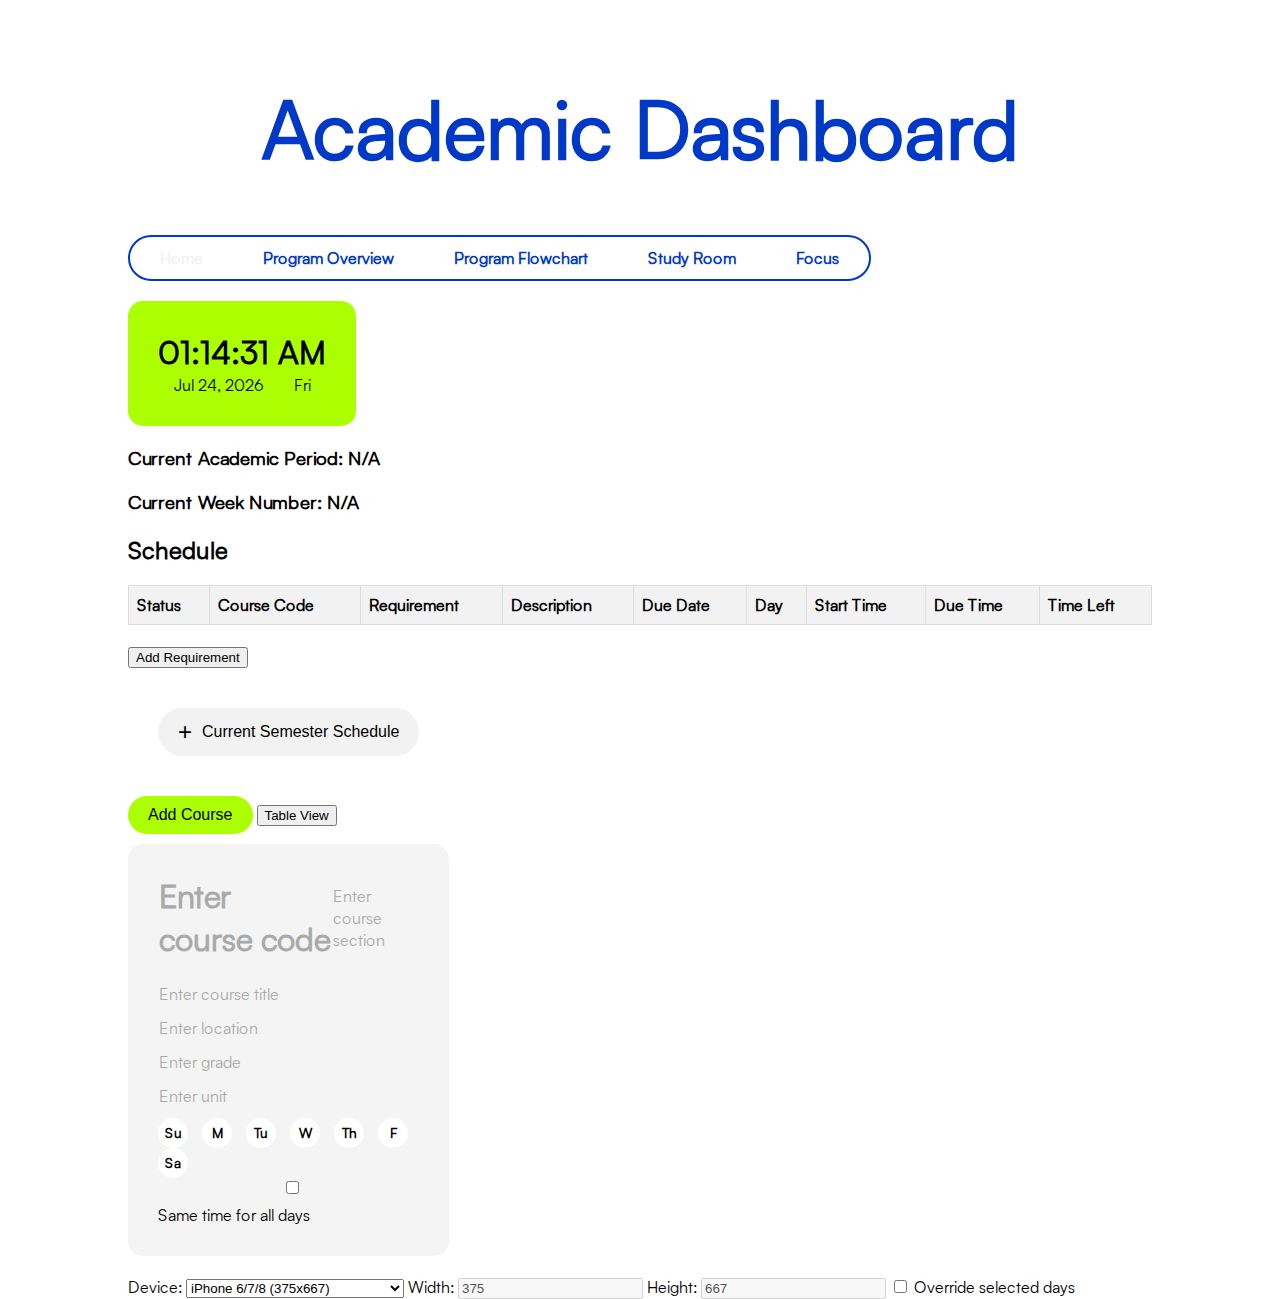
==== commit 7eba5fe6: "Replace custom program type selection with standard select element for improved accessibility" ====
--- a/index.html
+++ b/index.html
@@ -130,23 +130,12 @@
                 </optgroup>
             </select>
             <div class="select-menu" id="program-type">
-
-                <div class="select-btn">
-                    <span class="sBtn-text">Select Program Type</span>
-                    <i class="bx bx-chevron-down"></i>
-                </div>
-
-                <ul class="options">
-                    <li class="option">
-                        <span class="option-text">Semestral</span>
-                    </li>
-                    <li class="option">
-                        <span class="option-text">Trimestral</span>
-                    </li>
-                    <li class="option">
-                        <span class="option-text">Quarterly</span>
-                    </li>
-                </ul>
+                <label for="program-type-select">Select Program Type:</label>
+                <select id="program-type-select">
+                    <option value="semestral">Semestral</option>
+                    <option value="trimestral">Trimestral</option>
+                    <option value="quarterly">Quarterly</option>
+                </select>
             </div>
             
             <label for="total-terms">Total:</label>
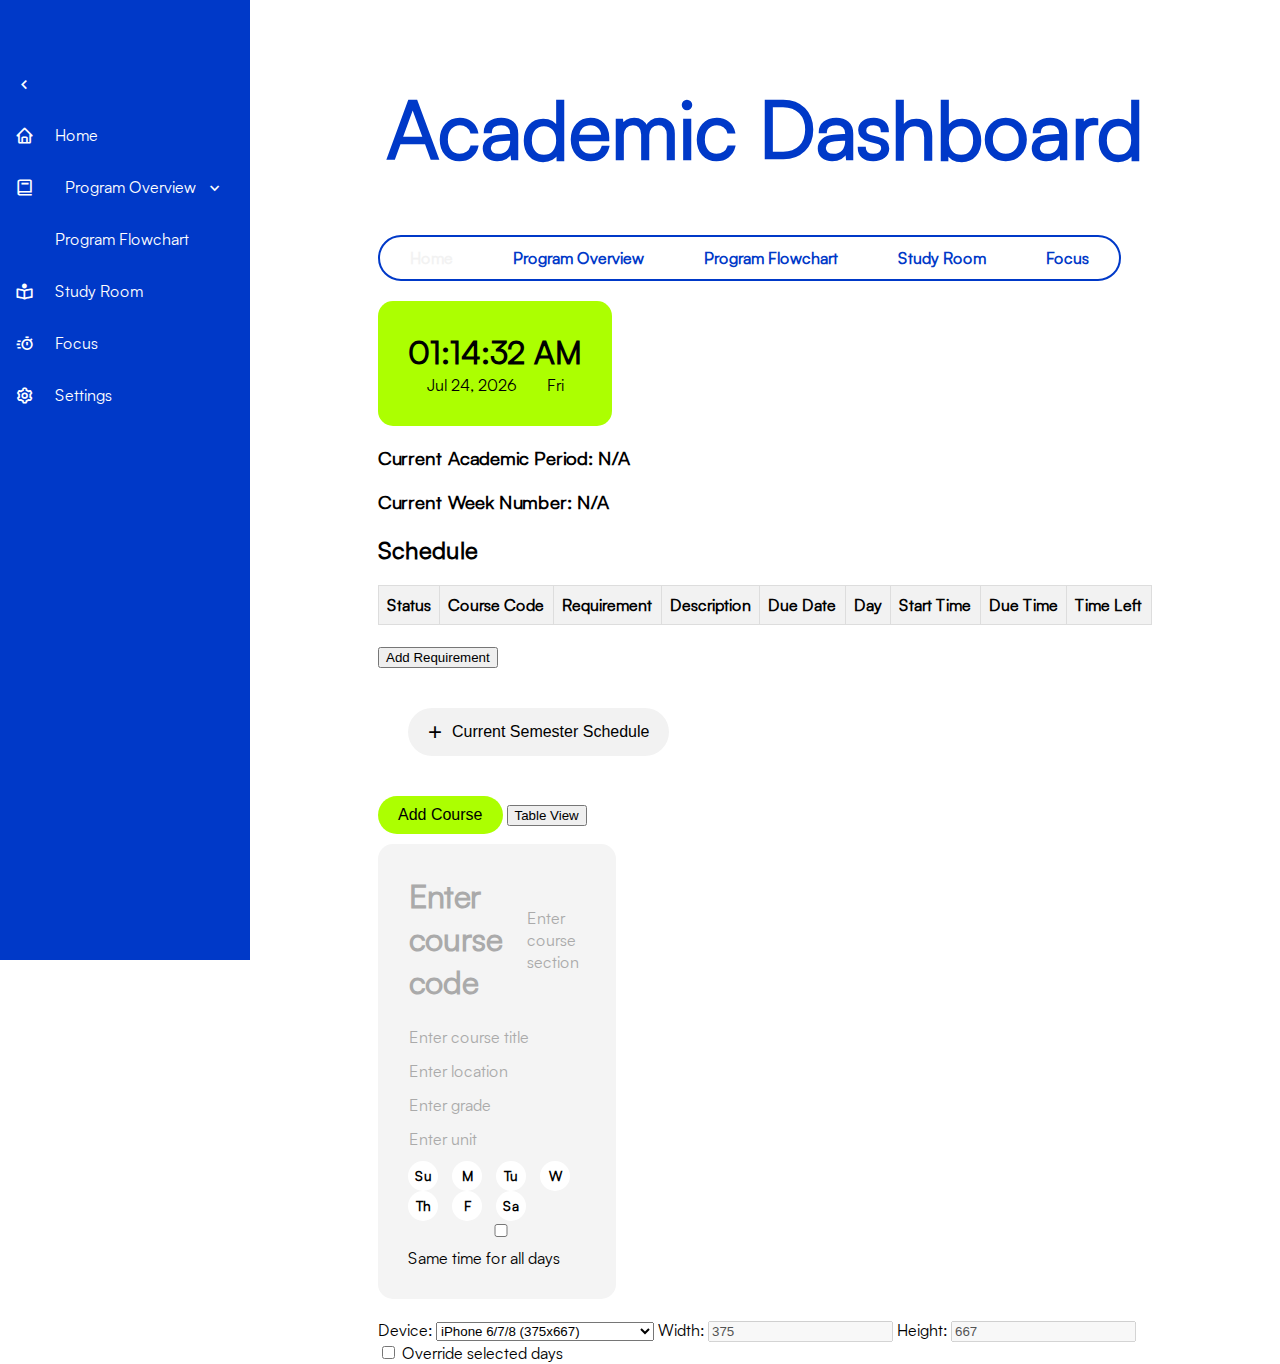
==== commit e3a8fd63: "Implement sidebar functionality with toggle and dropdown menus; update academic period links dynamic" ====
--- a/index.html
+++ b/index.html
@@ -8,428 +8,671 @@
     <link href="https://unpkg.com/boxicons@2.1.1/css/boxicons.min.css" rel="stylesheet"></link>
     <link rel="stylesheet" href="Satoshi_Complete\Fonts\WEB\css\satoshi.css">
 </head>
+
 <body>
-    <div>
-        <h1>Academic Dashboard</h1>
-        <nav>
-            <ul>
-                <li><a href="#home" class="tab-link" data-tab="home">Home</a></li>
-                <li><a href="#program-overview" class="tab-link" data-tab="program-overview">Program Overview</a></li>
-                <li><a href="#program-flowchart" class="tab-link" data-tab="program-flowchart">Program Flowchart</a></li>
-                <li><a href="#study-room" class="tab-link" data-tab="study-room">Study Room</a></li>
-                <li><a href="#focus" class="tab-link" data-tab="focus">Focus</a></li>
-            </ul>
-        </nav>
-        <div class="tab-content" id="home">
-            <div id="current-time-date">
-                <span id="current-time"></span>
-                <div id="date-day-container">
-                    <span id="current-date"></span>
-                    <span id="current-day"></span> <!-- Add a new span for the day of the week -->
+
+    <div id="mySidebar" class="sidebar">
+        <a href="javascript:void(0)" id="expandBtn" class="expandbtn"><i class='bx bx-chevron-left'></i></a>
+        <a href="#home" class="tab-link" data-tab="home" data-tooltip="Home">
+            <i class='bx bx-home'></i>
+            <span class="menu-text">Home</span>
+        </a>
+        <div class="dropdown-container">
+            <a href="javascript:void(0)" class="dropdown-btn" data-tooltip="Program Overview">
+                <i class='bx bx-book'></i>
+                <span class="menu-text">Program Overview</span>
+                <i class='bx bx-chevron-down'></i>
+            </a>
+            <div class="dropdown-content">
+                <a href="#overview" class="tab-link" data-tab="overview" data-tooltip="Overview">
+                    <i class='bx bx-list-ul'></i>
+                    <span class="menu-text">Overview</span>
+                </a>
+                <!-- Academic periods will be added here dynamically -->
+            </div>
+        </div>
+        <a href="#program-flowchart" class="tab-link" data-tab="program-flowchart" data-tooltip="Program Flowchart">
+            <i class='bx bx-flow-chart'></i>
+            <span class="menu-text">Program Flowchart</span>
+        </a>
+        <a href="#study-room" class="tab-link" data-tab="study-room" data-tooltip="Study Room">
+            <i class='bx bx-book-reader'></i>
+            <span class="menu-text">Study Room</span>
+        </a>
+        <a href="#focus" class="tab-link" data-tab="focus" data-tooltip="Focus">
+            <i class='bx bx-timer'></i>
+            <span class="menu-text">Focus</span>
+        </a>
+        <a href="#settings" class="tab-link" data-tab="settings" data-tooltip="Settings">
+            <i class='bx bx-cog'></i>
+            <span class="menu-text">Settings</span>
+        </a>
+    </div>
+
+    <div id="main">
+        <div>
+            <h1>Academic Dashboard</h1>
+            <nav>
+                <ul>
+                    <li><a href="#home" class="tab-link" data-tab="home">Home</a></li>
+                    <li><a href="#program-overview" class="tab-link" data-tab="program-overview">Program Overview</a></li>
+                    <li><a href="#program-flowchart" class="tab-link" data-tab="program-flowchart">Program Flowchart</a></li>
+                    <li><a href="#study-room" class="tab-link" data-tab="study-room">Study Room</a></li>
+                    <li><a href="#focus" class="tab-link" data-tab="focus">Focus</a></li>
+                </ul>
+            </nav>
+            <div class="tab-content" id="home">
+                <div id="current-time-date">
+                    <span id="current-time"></span>
+                    <div id="date-day-container">
+                        <span id="current-date"></span>
+                        <span id="current-day"></span> <!-- Add a new span for the day of the week -->
+                    </div>
+                </div>
+                <!-- Add container for current academic period and week number -->
+                <div id="current-academic-info">
+                    <h3>Current Academic Period: <span id="current-academic-period">N/A</span></h3>
+                    <h3>Current Week Number: <span id="current-week-number">N/A</span></h3>
+                </div>
+                <h2>Schedule</h2>
+                <table id="requirements-table">
+                    <thead>
+                        <tr>
+                            <th>Status</th>
+                            <th>Course Code</th>
+                            <th>Requirement</th>
+                            <th>Description</th>
+                            <th>Due Date</th>
+                            <th>Day</th>
+                            <th>Start Time</th>
+                            <th>Due Time</th>
+                            <th>Time Left</th>
+                        </tr>
+                    </thead>
+                    <tbody>
+                        <!-- Rows can be added dynamically -->
+                    </tbody>
+                </table>
+                <button id="add-requirement-btn">Add Requirement</button> <!-- Button to add new rows -->
+            </div>
+            <div class="tab-content" id="program-overview">
+                <div id="academic-period-tabs">
+                    <ul id="academic-period-tab-list">
+                        <li><a href="#" class="academic-period-tab overview-tab active" data-period-index="overview">OVERVIEW</a></li>
+                        <!-- Tabs for academic periods will be dynamically added here -->
+                        <li><a href="#" id="add-academic-period-btn" class="academic-period-tab add-tab">+</a></li>
+                    </ul>
+                </div>
+                <div id="academic-periods-container">
+                    <!-- Academic periods will be dynamically added here -->
                 </div>
             </div>
-            <!-- Add container for current academic period and week number -->
-            <div id="current-academic-info">
-                <h3>Current Academic Period: <span id="current-academic-period">N/A</span></h3>
-                <h3>Current Week Number: <span id="current-week-number">N/A</span></h3>
+            <div class="tab-content" id="overview">
+                <div class="term-details">
+                    <h3 id="term-details-header">Academic Program Calendar</h3>
+                    <button id="edit-term-columns-btn">Edit Columns</button>
+                    <div id="term-columns-checklist" style="display: none;">
+                        <label><input type="checkbox" value="start-date" checked> Start Date</label>
+                        <label><input type="checkbox" value="end-date" checked> End Date</label>
+                        <label><input type="checkbox" value="units" checked> No. of Units</label>
+                        <label><input type="checkbox" value="gpa" checked> GPA</label>
+                    </div>
+                    <div id="manual-input-section">
+                        <table>
+                            <thead>
+                                <tr>
+                                    <th id="program-type-header">Program Type</th>
+                                    <th class="start-date">Start Date</th>
+                                    <th class="end-date">End Date</th>
+                                    <th class="units">No. of Units</th>
+                                    <th class="gpa">GPA</th>
+                                </tr>
+                            </thead>
+                            <tbody id="program-calendar-body">
+                                <!-- Rows will be dynamically added here -->
+                            </tbody>
+                        </table>
+                    </div>
+                    <label for="cgpa">Cumulative GPA (CGPA):</label>
+                    <input type="number" id="cgpa" step="0.01" placeholder="Enter CGPA">
+                </div>
             </div>
-            <h2>Schedule</h2>
-            <table id="requirements-table">
-                <thead>
-                    <tr>
-                        <th>Status</th>
-                        <th>Course Code</th>
-                        <th>Requirement</th>
-                        <th>Description</th>
-                        <th>Due Date</th>
-                        <th>Day</th>
-                        <th>Start Time</th>
-                        <th>Due Time</th>
-                        <th>Time Left</th>
-                    </tr>
-                </thead>
-                <tbody>
-                    <!-- Rows can be added dynamically -->
-                </tbody>
-            </table>
-            <button id="add-requirement-btn">Add Requirement</button> <!-- Button to add new rows -->
-        </div>
-        <div class="tab-content" id="program-overview">
-            <div id="academic-period-tabs">
-                <ul id="academic-period-tab-list">
-                    <li><a href="#" class="academic-period-tab overview-tab active" data-period-index="overview">OVERVIEW</a></li>
-                    <!-- Tabs for academic periods will be dynamically added here -->
-                    <li><a href="#" id="add-academic-period-btn" class="academic-period-tab add-tab">+</a></li>
-                </ul>
-            </div>
-            <div id="academic-periods-container">
-                <!-- Academic periods will be dynamically added here -->
-            </div>
-        </div>
-        <div class="tab-content" id="overview">
-            <div class="term-details">
-                <h3 id="term-details-header">Academic Program Calendar</h3>
-                <button id="edit-term-columns-btn">Edit Columns</button>
-                <div id="term-columns-checklist" style="display: none;">
-                    <label><input type="checkbox" value="start-date" checked> Start Date</label>
-                    <label><input type="checkbox" value="end-date" checked> End Date</label>
-                    <label><input type="checkbox" value="units" checked> No. of Units</label>
-                    <label><input type="checkbox" value="gpa" checked> GPA</label>
+            <div class="tab-content" id="program-flowchart">
+                <div class="program-card">
+                    <div id="program-name" placeholder="Program Name"></div>
+                    <div id="program-code" placeholder="Program Code"></div>
                 </div>
-                <div id="manual-input-section">
+                <!-- Move program overview content here -->
+                <h2>Program Overview</h2>
+                <select id="program-level">
+                    <optgroup label="Primary Education">
+                        <option value="elementary-school">Elementary School</option>
+                    </optgroup>
+                    <optgroup label="Middle Education">
+                        <option value="middle-school">Middle School</option>
+                    </optgroup>
+                    <optgroup label="Secondary Education">
+                        <option value="high-school">High School</option>
+                        <option value="junior-high-school">Junior High School</option>
+                        <option value="senior-high-school">Senior High School</option>
+                    </optgroup>
+                    <optgroup label="Post-Secondary Education">
+                        <option value="undergraduate">Undergraduate</option>
+                        <option value="graduate">Graduate</option>
+                        <option value="post-graduate">Post-Graduate</option>
+                    </optgroup>
+                    <optgroup label="Vocational Education">
+                        <option value="certificate">Certificate</option>
+                        <option value="diploma">Diploma</option>
+                    </optgroup>
+                    <optgroup label="Continuing Education">
+                        <option value="professional-development">Professional Development</option>
+                        <option value="personal-enrichment">Personal Enrichment</option>
+                    </optgroup>
+                </select>
+                <div class="select-menu" id="program-type">
+                    <label for="program-type-select">Select Program Type:</label>
+                    <select id="program-type-select">
+                        <option value="semestral">Semestral</option>
+                        <option value="trimestral">Trimestral</option>
+                        <option value="quarterly">Quarterly</option>
+                    </select>
+                </div>
+                
+                <label for="total-terms">Total:</label>
+                <input type="number" id="total-terms" min="1">
+                
+                <label for="program-start-date">Program Start Date:</label>
+                <input type="month" id="program-start-date" placeholder="Enter start date">
+                
+                <label for="program-end-date">Program End Date:</label>
+                <input type="month" id="program-end-date" placeholder="Enter end date">
+                
+                <div id="course-tables-container">
+                    <h3>All Courses</h3>
                     <table>
                         <thead>
                             <tr>
-                                <th id="program-type-header">Program Type</th>
-                                <th class="start-date">Start Date</th>
-                                <th class="end-date">End Date</th>
-                                <th class="units">No. of Units</th>
-                                <th class="gpa">GPA</th>
+                                <th>Term Taken</th>
+                                <th>Flowchart</th>
+                                <th>Course Code</th>
+                                <th>Course Title</th>
+                                <th>Units</th>
+                                <th>Type of Pre-requisite</th>
+                                <th>Pre-requisites</th> <!-- Add pre-requisites column -->
                             </tr>
                         </thead>
-                        <tbody id="program-calendar-body">
-                            <!-- Rows will be dynamically added here -->
+                        <tbody>
+                            <!-- Course rows will be dynamically added here -->
+                        <tbody>
+                            <!-- Course rows will be dynamically added here -->
                         </tbody>
                     </table>
+                    <button id="add-all-courses-btn" class="add-course-btn">Add Course</button>
                 </div>
-                <label for="cgpa">Cumulative GPA (CGPA):</label>
-                <input type="number" id="cgpa" step="0.01" placeholder="Enter CGPA">
+            </div>
+            <div class="tab-content" id="study-room">
+                <!-- Study Room content goes here -->
+            </div>
+            <div class="tab-content" id="focus">
+                <h2>Pomodoro Timer</h2>
+                <div id="pomodoro-timer">
+                    <span id="timer">25:00</span>
+                    <button id="start-timer-btn">Start</button>
+                    <button id="reset-timer-btn">Reset</button>
+                </div>
+                <h3>Blocked Sites</h3>
+                <label for="blocked-sites">Enter sites to block (comma-separated):</label>
+                <input type="text" id="blocked-sites" placeholder="e.g., facebook.com, youtube.com">
+                <button id="block-sites-btn">Block Sites</button>
+            </div>
+            <div class="tab-content" id="settings">
+                <h2>Settings</h2>
+                <div id="timezone-settings">
+                    <label for="timezone">Select Timezone:</label>
+                    <select id="timezone"></select> <!-- Timezone options will be loaded dynamically -->
+                </div>
+            </div>
+            <div class="display-options">
+                <button class="display-option-btn" id="toggle-main-container-btn">
+                    <span class="plus-icon">+</span> Current Semester Schedule
+                </button>
             </div>
         </div>
-        <div class="tab-content" id="program-flowchart">
-            <div class="program-card">
-                <div id="program-name" placeholder="Program Name"></div>
-                <div id="program-code" placeholder="Program Code"></div>
+        <div class="course-input-container">
+            <button id="add-course-btn">Add Course</button>
+            <button id="toggle-view-btn">Table View</button>
+            <div id="course-cards-container">
+                <!-- Example course card structure -->
+                <div class="course-card">
+                    <div class="course-details">
+                        <div class="course-code-section">
+                            <div class="editable course-code" data-placeholder="Enter course code"></div>
+                            <div class="editable course-section" data-placeholder="Enter course section"></div>
+                        </div>
+                        <div class="editable" data-placeholder="Enter course title"></div>
+                        <div class="editable" data-placeholder="Enter location"></div>
+                        <div class="editable" data-placeholder="Enter grade"></div>
+                        <div class="editable" data-placeholder="Enter unit"></div>
+                    </div>
+                    <div class="schedule-details">
+                        <div class="days-checkboxes">
+                            <input type="checkbox" id="sunday-example" name="days" value="Sunday"><label for="sunday-example">Su</label>
+                            <input type="checkbox" id="monday-example" name="days" value="Monday"><label for="monday-example">M</label>
+                            <input type="checkbox" id="tuesday-example" name="days" value="Tuesday"><label for="tuesday-example">Tu</label>
+                            <input type="checkbox" id="wednesday-example" name="days" value="Wednesday"><label for="wednesday-example">W</label>
+                            <input type="checkbox" id="thursday-example" name="days" value="Thursday"><label for="thursday-example">Th</label>
+                            <input type="checkbox" id="friday-example" name="days" value="Friday"><label for="friday-example">F</label>
+                            <input type="checkbox" id="saturday-example" name="days" value="Saturday"><label for="saturday-example">Sa</label>
+                        </div>
+                        <div>
+                            <label><input type="checkbox" id="same-time-checkbox-example"> Same time for all days</label>
+                        </div>
+                        <div id="time-inputs-example" class="time-inputs"></div>
+                    </div>
+                    <button class="delete-course-btn">Delete</button>
+                </div>
             </div>
-            <!-- Move program overview content here -->
-            <h2>Program Overview</h2>
-            <select id="program-level">
-                <optgroup label="Primary Education">
-                    <option value="elementary-school">Elementary School</option>
-                </optgroup>
-                <optgroup label="Middle Education">
-                    <option value="middle-school">Middle School</option>
-                </optgroup>
-                <optgroup label="Secondary Education">
-                    <option value="high-school">High School</option>
-                    <option value="junior-high-school">Junior High School</option>
-                    <option value="senior-high-school">Senior High School</option>
-                </optgroup>
-                <optgroup label="Post-Secondary Education">
-                    <option value="undergraduate">Undergraduate</option>
-                    <option value="graduate">Graduate</option>
-                    <option value="post-graduate">Post-Graduate</option>
-                </optgroup>
-                <optgroup label="Vocational Education">
-                    <option value="certificate">Certificate</option>
-                    <option value="diploma">Diploma</option>
-                </optgroup>
-                <optgroup label="Continuing Education">
-                    <option value="professional-development">Professional Development</option>
-                    <option value="personal-enrichment">Personal Enrichment</option>
-                </optgroup>
-            </select>
-            <div class="select-menu" id="program-type">
-                <label for="program-type-select">Select Program Type:</label>
-                <select id="program-type-select">
-                    <option value="semestral">Semestral</option>
-                    <option value="trimestral">Trimestral</option>
-                    <option value="quarterly">Quarterly</option>
-                </select>
-            </div>
-            
-            <label for="total-terms">Total:</label>
-            <input type="number" id="total-terms" min="1">
-            
-            <label for="program-start-date">Program Start Date:</label>
-            <input type="month" id="program-start-date" placeholder="Enter start date">
-            
-            <label for="program-end-date">Program End Date:</label>
-            <input type="month" id="program-end-date" placeholder="Enter end date">
-            
-            <div id="course-tables-container">
-                <h3>All Courses</h3>
-                <table>
-                    <thead>
-                        <tr>
-                            <th>Term Taken</th>
-                            <th>Flowchart</th>
-                            <th>Course Code</th>
-                            <th>Course Title</th>
-                            <th>Units</th>
-                            <th>Type of Pre-requisite</th>
-                            <th>Pre-requisites</th> <!-- Add pre-requisites column -->
-                        </tr>
-                    </thead>
-                    <tbody>
-                        <!-- Course rows will be dynamically added here -->
-                    <tbody>
-                        <!-- Course rows will be dynamically added here -->
-                    </tbody>
-                </table>
-                <button id="add-all-courses-btn" class="add-course-btn">Add Course</button>
+            <div id="course-table-container">
+                <!-- Course table will be dynamically added here -->
             </div>
         </div>
-        <div class="tab-content" id="study-room">
-            <!-- Study Room content goes here -->
+        <div class="canvas-container"></div>
+        <div class="calendar-size-inputs">
+            <label for="device-select">Device:</label>
+            <select id="device-select"></select>
+            <label for="calendar-width">Width:</label>
+            <input type="number" id="calendar-width" min="100" value="375" disabled>
+            <label for="calendar-height">Height:</label>
+            <input type="number" id="calendar-height" min="100" value="667" disabled>
+            <label><input type="checkbox" id="override-days-checkbox"> Override selected days</label>
         </div>
-        <div class="tab-content" id="focus">
-            <h2>Pomodoro Timer</h2>
-            <div id="pomodoro-timer">
-                <span id="timer">25:00</span>
-                <button id="start-timer-btn">Start</button>
-                <button id="reset-timer-btn">Reset</button>
-            </div>
-            <h3>Blocked Sites</h3>
-            <label for="blocked-sites">Enter sites to block (comma-separated):</label>
-            <input type="text" id="blocked-sites" placeholder="e.g., facebook.com, youtube.com">
-            <button id="block-sites-btn">Block Sites</button>
+        <div id="main-container">
+            <div id="course-cards-container"></div>
+            <div id="calendar-container"></div>
         </div>
-        <div class="display-options">
-            <button class="display-option-btn" id="toggle-main-container-btn">
-                <span class="plus-icon">+</span> Current Semester Schedule
-            </button>
+        <div id="table">
+            <!-- Dynamically generated main-container divs will be appended here -->
         </div>
-    </div>
-    <div class="course-input-container">
-        <button id="add-course-btn">Add Course</button>
-        <button id="toggle-view-btn">Table View</button>
-        <div id="course-cards-container">
-            <!-- Example course card structure -->
-            <div class="course-card">
-                <div class="course-details">
-                    <div class="course-code-section">
-                        <div class="editable course-code" data-placeholder="Enter course code"></div>
-                        <div class="editable course-section" data-placeholder="Enter course section"></div>
+        <div id="timezone-selector" style="display: none; position: absolute; background: white; border: 1px solid #ddd; padding: 10px; border-radius: 5px;">
+            <label for="timezone">Select Timezone:</label>
+            <select id="timezone"></select> <!-- Timezone options will be loaded dynamically -->
+        </div>
+        <script>
+            function updateCalendar() {
+                const calendarContainer = document.getElementById('calendar-container');
+                const overrideDays = document.getElementById('override-days-checkbox').checked;
+                const courses = document.querySelectorAll('.course-card');
+                let earliestStartTime = '23:59';
+                let latestEndTime = '00:00';
+
+                courses.forEach(course => {
+                    const startTimes = course.querySelectorAll('.start-time');
+                    const endTimes = course.querySelectorAll('.end-time');
+
+                    startTimes.forEach(startTimeInput => {
+                        if (startTimeInput.value && startTimeInput.value < earliestStartTime) {
+                            earliestStartTime = startTimeInput.value;
+                        }
+                    });
+
+                    endTimes.forEach(endTimeInput => {
+                        if (endTimeInput.value && endTimeInput.value > latestEndTime) {
+                            latestEndTime = endTimeInput.value;
+                        }
+                    });
+                });
+
+                calendarContainer.innerHTML = `
+                    <div class="calendar-header">
+                        <div class="calendar-time"></div>
+                        <div class="calendar-day">Sunday</div>
+                        <div class="calendar-day">Monday</div>
+                        <div class="calendar-day">Tuesday</div>
+                        <div class="calendar-day">Wednesday</div>
+                        <div class="calendar-day">Thursday</div>
+                        <div class="calendar-day">Friday</div>
+                        <div class="calendar-day">Saturday</div>
                     </div>
-                    <div class="editable" data-placeholder="Enter course title"></div>
-                    <div class="editable" data-placeholder="Enter location"></div>
-                    <div class="editable" data-placeholder="Enter grade"></div>
-                    <div class="editable" data-placeholder="Enter unit"></div>
-                </div>
-                <div class="schedule-details">
-                    <div class="days-checkboxes">
-                        <input type="checkbox" id="sunday-example" name="days" value="Sunday"><label for="sunday-example">Su</label>
-                        <input type="checkbox" id="monday-example" name="days" value="Monday"><label for="monday-example">M</label>
-                        <input type="checkbox" id="tuesday-example" name="days" value="Tuesday"><label for="tuesday-example">Tu</label>
-                        <input type="checkbox" id="wednesday-example" name="days" value="Wednesday"><label for="wednesday-example">W</label>
-                        <input type="checkbox" id="thursday-example" name="days" value="Thursday"><label for="thursday-example">Th</label>
-                        <input type="checkbox" id="friday-example" name="days" value="Friday"><label for="friday-example">F</label>
-                        <input type="checkbox" id="saturday-example" name="days" value="Saturday"><label for="saturday-example">Sa</label>
-                    </div>
-                    <div>
-                        <label><input type="checkbox" id="same-time-checkbox-example"> Same time for all days</label>
-                    </div>
-                    <div id="time-inputs-example" class="time-inputs"></div>
-                </div>
-                <button class="delete-course-btn">Delete</button>
-            </div>
-        </div>
-        <div id="course-table-container">
-            <!-- Course table will be dynamically added here -->
-        </div>
-    </div>
-    <div class="canvas-container"></div>
-    <div class="calendar-size-inputs">
-        <label for="device-select">Device:</label>
-        <select id="device-select"></select>
-        <label for="calendar-width">Width:</label>
-        <input type="number" id="calendar-width" min="100" value="375" disabled>
-        <label for="calendar-height">Height:</label>
-        <input type="number" id="calendar-height" min="100" value="667" disabled>
-        <label><input type="checkbox" id="override-days-checkbox"> Override selected days</label>
-    </div>
-    <div id="main-container">
-        <div id="course-cards-container"></div>
-        <div id="calendar-container"></div>
-    </div>
-    <div id="table">
-        <!-- Dynamically generated main-container divs will be appended here -->
-    </div>
-    <div id="timezone-selector" style="display: none; position: absolute; background: white; border: 1px solid #ddd; padding: 10px; border-radius: 5px;">
-        <label for="timezone">Select Timezone:</label>
-        <select id="timezone"></select> <!-- Timezone options will be loaded dynamically -->
-    </div>
-    <script>
-        function updateCalendar() {
-            const calendarContainer = document.getElementById('calendar-container');
-            const overrideDays = document.getElementById('override-days-checkbox').checked;
-            const courses = document.querySelectorAll('.course-card');
-            let earliestStartTime = '23:59';
-            let latestEndTime = '00:00';
-
-            courses.forEach(course => {
-                const startTimes = course.querySelectorAll('.start-time');
-                const endTimes = course.querySelectorAll('.end-time');
-
-                startTimes.forEach(startTimeInput => {
-                    if (startTimeInput.value && startTimeInput.value < earliestStartTime) {
-                        earliestStartTime = startTimeInput.value;
+                `;
+
+                const timeRange = getTimeRange(earliestStartTime, latestEndTime);
+                const rowHeight = document.getElementById('calendar-height').value / timeRange.length;
+                timeRange.forEach(time => {
+                    const timeRow = document.createElement('div');
+                    timeRow.className = 'calendar-row';
+                    timeRow.style.height = `${rowHeight}px`;
+                    timeRow.innerHTML = `<div class="calendar-time">${time}</div>`;
+                    for (let i = 0; i < 7; i++) {
+                        timeRow.innerHTML += `<div class="calendar-cell"></div>`;
                     }
-                });
-
-                endTimes.forEach(endTimeInput => {
-                    if (endTimeInput.value && endTimeInput.value > latestEndTime) {
-                        latestEndTime = endTimeInput.value;
+                    calendarContainer.appendChild(timeRow);
+                });
+
+                if (!overrideDays) {
+                    courses.forEach(course => {
+                        const courseCode = course.querySelector('.course-code').textContent.trim();
+                        const days = course.querySelectorAll('input[name="days"]:checked');
+                        days.forEach(day => {
+                            const dayIndex = getDayIndex(day.value);
+                            const startTime = course.querySelector(`input[name="${day.value.toLowerCase()}-start-time"]`).value;
+                            const endTime = course.querySelector(`input[name="${day.value.toLowerCase()}-end-time"]`).value;
+                            if (startTime && endTime) {
+                                const courseDiv = document.createElement('div');
+                                courseDiv.className = 'calendar-course';
+                                courseDiv.innerHTML = `
+                                    <div class="course-time start-time">${startTime}</div>
+                                    <div class="course-code">${courseCode}</div>
+                                    <div class="course-time end-time">${endTime}</div>
+                                `;
+                                const startRow = getTimeRowIndex(startTime, earliestStartTime);
+                                const endRow = getTimeRowIndex(endTime, earliestStartTime);
+                                const startOffset = getTimeOffset(startTime);
+                                const endOffset = getTimeOffset(endTime);
+                                courseDiv.style.top = `${startOffset * 100}%`;
+                                courseDiv.style.height = `${(endRow - startRow + endOffset - startOffset) * 100}%`;
+                                calendarContainer.children[startRow + 1].children[dayIndex + 1].appendChild(courseDiv);
+                            }
+                        });
+                    });
+                }
+            }
+
+            function getTimeRange(start, end) {
+                const times = [];
+                let currentTime = new Date(`1970-01-01T${start}Z`);
+                const endTime = new Date(`1970-01-01T${end}Z`);
+                while (currentTime <= endTime) {
+                    times.push(currentTime.toISOString().substr(11, 5).slice(0, 2) + ':00');
+                    currentTime.setHours(currentTime.getHours() + 1);
+                }
+                return times;
+            }
+
+            function getDayIndex(day) {
+                const days = ['Sunday', 'Monday', 'Tuesday', 'Wednesday', 'Thursday', 'Friday', 'Saturday'];
+                return days.indexOf(day);
+            }
+
+            function getTimeRowIndex(time, start) {
+                const startTime = new Date(`1970-01-01T${start}Z`);
+                const currentTime = new Date(`1970-01-01T${time}Z`);
+                return Math.floor((currentTime - startTime) / (60 * 60000));
+            }
+
+            function getTimeOffset(time) {
+                const [hours, minutes] = time.split(':').map(Number);
+                return (minutes / 60);
+            }
+
+            function saveToLocalStorage() {
+                const courses = Array.from(document.querySelectorAll('.course-card')).map(course => {
+                    const courseCode = course.querySelector('.course-code').textContent.trim();
+                    const courseSection = course.querySelector('.course-section').textContent.trim();
+                    const courseTitle = course.querySelector('.editable[data-placeholder="Course Title"]').textContent.trim();
+                    const location = course.querySelector('.editable[data-placeholder="Location / Room No. / Room Code"]').textContent.trim();
+                    const days = Array.from(course.querySelectorAll('input[name="days"]:checked')).map(checkbox => checkbox.value);
+                    const sameTime = course.querySelector('input[id^="same-time-checkbox"]').checked;
+                    const times = Array.from(course.querySelectorAll('.time-input')).map(input => ({
+                        day: input.querySelector('span').textContent,
+                        startTime: input.querySelector('.start-time').value,
+                        endTime: input.querySelector('.end-time').value
+                    }));
+                    return { courseCode, courseSection, courseTitle, location, days, sameTime, times };
+                });
+
+                const calendarWidth = document.getElementById('calendar-width').value;
+                const calendarHeight = document.getElementById('calendar-height').value;
+                const overrideDays = document.getElementById('override-days-checkbox').checked;
+                const deviceSelect = document.getElementById('device-select').value;
+
+                localStorage.setItem('courses', JSON.stringify(courses));
+                localStorage.setItem('calendarWidth', calendarWidth);
+                localStorage.setItem('calendarHeight', calendarHeight);
+                localStorage.setItem('overrideDays', overrideDays);
+                localStorage.setItem('deviceSelect', deviceSelect);
+            }
+
+            function loadFromLocalStorage() {
+                const courses = JSON.parse(localStorage.getItem('courses')) || [];
+                const calendarWidth = localStorage.getItem('calendarWidth') || 375;
+                const calendarHeight = localStorage.getItem('calendarHeight') || 667;
+                const overrideDays = JSON.parse(localStorage.getItem('overrideDays')) || false;
+                const deviceSelect = localStorage.getItem('deviceSelect') || '375x667';
+
+                document.getElementById('calendar-width').value = calendarWidth;
+                document.getElementById('calendar-height').value = calendarHeight;
+                document.getElementById('override-days-checkbox').checked = overrideDays;
+                document.getElementById('device-select').value = deviceSelect;
+
+                const cardsContainer = document.getElementById('course-cards-container');
+                courses.forEach(course => {
+                    const uniqueId = Date.now();
+                    const newCard = document.createElement('div');
+                    newCard.className = 'course-card';
+                    newCard.innerHTML = `
+                        <div class="course-details">
+                            <div class="course-code-section">
+                                <div class="editable course-code" data-placeholder="Course Code">${course.courseCode}</div>
+                                <div class="editable course-section" data-placeholder="Course Section">${course.courseSection}</div>
+                            </div>
+                            <div class="editable" data-placeholder="Course Title">${course.courseTitle}</div>
+                            <div class="editable" data-placeholder="Location / Room No. / Room Code">${course.location}</div>
+                        </div>
+                        <div class="schedule-details">
+                            <div class="days-checkboxes">
+                                ${['Sunday', 'Monday', 'Tuesday', 'Wednesday', 'Thursday', 'Friday', 'Saturday'].map(day => `
+                                    <input type="checkbox" id="${day.toLowerCase()}-${uniqueId}" name="days" value="${day}" ${course.days.includes(day) ? 'checked' : ''}><label for="${day.toLowerCase()}-${uniqueId}">${day.slice(0, 2)}</label>
+                                `).join('')}
+                            </div>
+                            <div>
+                                <label><input type="checkbox" id="same-time-checkbox-${uniqueId}" ${course.sameTime ? 'checked' : ''}> Same time for all days</label>
+                            </div>
+                            <div id="time-inputs-${uniqueId}" class="time-inputs">
+                                ${course.times.map(time => `
+                                    <div class="time-input">
+                                        <span>${time.day}</span>
+                                        <input type="time" name="${time.day.toLowerCase()}-start-time" class="start-time" value="${time.startTime}">
+                                        <input type="time" name="${time.day.toLowerCase()}-end-time" class="end-time" value="${time.endTime}">
+                                        <span class="duration"></span>
+                                    </div>
+                                `).join('')}
+                            </div>
+                        </div>
+                        <button class="delete-course-btn">Delete</button>
+                    `;
+                    cardsContainer.appendChild(newCard);
+
+                    const sameTimeCheckbox = newCard.querySelector(`#same-time-checkbox-${uniqueId}`);
+                    const dayCheckboxes = newCard.querySelectorAll('input[name="days"]');
+                    const timeInputsContainer = newCard.querySelector(`#time-inputs-${uniqueId}`);
+
+                    function updateTimeInputs() {
+                        if (sameTimeCheckbox.checked) {
+                            timeInputsContainer.innerHTML = '';
+                            const selectedDays = Array.from(dayCheckboxes).filter(checkbox => checkbox.checked).map(checkbox => checkbox.value).join(', ');
+                            if (selectedDays) {
+                                timeInputsContainer.innerHTML = `
+                                    <div class="time-input">
+                                        <span>${selectedDays}</span>
+                                        <input type="time" name="start-time" class="start-time">
+                                        <input type="time" name="end-time" class="end-time">
+                                        <span class="duration"></span>
+                                    </div>
+                                `;
+                            }
+                        } else {
+                            timeInputsContainer.innerHTML = '';
+                            dayCheckboxes.forEach(checkbox => {
+                                if (checkbox.checked) {
+                                    const day = checkbox.value;
+                                    timeInputsContainer.innerHTML += `
+                                        <div class="time-input">
+                                            <span>${day}</span>
+                                            <input type="time" name="${day.toLowerCase()}-start-time" class="start-time">
+                                            <input type="time" name="${day.toLowerCase()}-end-time" class="end-time">
+                                            <span class="duration"></span>
+                                        </div>
+                                    `;
+                                }
+                            });
+                        }
+                        addDurationListeners();
+                        updateCalendar();
                     }
-                });
-            });
-
-            calendarContainer.innerHTML = `
-                <div class="calendar-header">
-                    <div class="calendar-time"></div>
-                    <div class="calendar-day">Sunday</div>
-                    <div class="calendar-day">Monday</div>
-                    <div class="calendar-day">Tuesday</div>
-                    <div class="calendar-day">Wednesday</div>
-                    <div class="calendar-day">Thursday</div>
-                    <div class="calendar-day">Friday</div>
-                    <div class="calendar-day">Saturday</div>
-                </div>
-            `;
-
-            const timeRange = getTimeRange(earliestStartTime, latestEndTime);
-            const rowHeight = document.getElementById('calendar-height').value / timeRange.length;
-            timeRange.forEach(time => {
-                const timeRow = document.createElement('div');
-                timeRow.className = 'calendar-row';
-                timeRow.style.height = `${rowHeight}px`;
-                timeRow.innerHTML = `<div class="calendar-time">${time}</div>`;
-                for (let i = 0; i < 7; i++) {
-                    timeRow.innerHTML += `<div class="calendar-cell"></div>`;
-                }
-                calendarContainer.appendChild(timeRow);
-            });
-
-            if (!overrideDays) {
-                courses.forEach(course => {
-                    const courseCode = course.querySelector('.course-code').textContent.trim();
-                    const days = course.querySelectorAll('input[name="days"]:checked');
-                    days.forEach(day => {
-                        const dayIndex = getDayIndex(day.value);
-                        const startTime = course.querySelector(`input[name="${day.value.toLowerCase()}-start-time"]`).value;
-                        const endTime = course.querySelector(`input[name="${day.value.toLowerCase()}-end-time"]`).value;
-                        if (startTime && endTime) {
-                            const courseDiv = document.createElement('div');
-                            courseDiv.className = 'calendar-course';
-                            courseDiv.innerHTML = `
-                                <div class="course-time start-time">${startTime}</div>
-                                <div class="course-code">${courseCode}</div>
-                                <div class="course-time end-time">${endTime}</div>
-                            `;
-                            const startRow = getTimeRowIndex(startTime, earliestStartTime);
-                            const endRow = getTimeRowIndex(endTime, earliestStartTime);
-                            const startOffset = getTimeOffset(startTime);
-                            const endOffset = getTimeOffset(endTime);
-                            courseDiv.style.top = `${startOffset * 100}%`;
-                            courseDiv.style.height = `${(endRow - startRow + endOffset - startOffset) * 100}%`;
-                            calendarContainer.children[startRow + 1].children[dayIndex + 1].appendChild(courseDiv);
-                        }
-                    });
-                });
-            }
-        }
-
-        function getTimeRange(start, end) {
-            const times = [];
-            let currentTime = new Date(`1970-01-01T${start}Z`);
-            const endTime = new Date(`1970-01-01T${end}Z`);
-            while (currentTime <= endTime) {
-                times.push(currentTime.toISOString().substr(11, 5).slice(0, 2) + ':00');
-                currentTime.setHours(currentTime.getHours() + 1);
-            }
-            return times;
-        }
-
-        function getDayIndex(day) {
-            const days = ['Sunday', 'Monday', 'Tuesday', 'Wednesday', 'Thursday', 'Friday', 'Saturday'];
-            return days.indexOf(day);
-        }
-
-        function getTimeRowIndex(time, start) {
-            const startTime = new Date(`1970-01-01T${start}Z`);
-            const currentTime = new Date(`1970-01-01T${time}Z`);
-            return Math.floor((currentTime - startTime) / (60 * 60000));
-        }
-
-        function getTimeOffset(time) {
-            const [hours, minutes] = time.split(':').map(Number);
-            return (minutes / 60);
-        }
-
-        function saveToLocalStorage() {
-            const courses = Array.from(document.querySelectorAll('.course-card')).map(course => {
-                const courseCode = course.querySelector('.course-code').textContent.trim();
-                const courseSection = course.querySelector('.course-section').textContent.trim();
-                const courseTitle = course.querySelector('.editable[data-placeholder="Course Title"]').textContent.trim();
-                const location = course.querySelector('.editable[data-placeholder="Location / Room No. / Room Code"]').textContent.trim();
-                const days = Array.from(course.querySelectorAll('input[name="days"]:checked')).map(checkbox => checkbox.value);
-                const sameTime = course.querySelector('input[id^="same-time-checkbox"]').checked;
-                const times = Array.from(course.querySelectorAll('.time-input')).map(input => ({
-                    day: input.querySelector('span').textContent,
-                    startTime: input.querySelector('.start-time').value,
-                    endTime: input.querySelector('.end-time').value
-                }));
-                return { courseCode, courseSection, courseTitle, location, days, sameTime, times };
-            });
-
-            const calendarWidth = document.getElementById('calendar-width').value;
-            const calendarHeight = document.getElementById('calendar-height').value;
-            const overrideDays = document.getElementById('override-days-checkbox').checked;
-            const deviceSelect = document.getElementById('device-select').value;
-
-            localStorage.setItem('courses', JSON.stringify(courses));
-            localStorage.setItem('calendarWidth', calendarWidth);
-            localStorage.setItem('calendarHeight', calendarHeight);
-            localStorage.setItem('overrideDays', overrideDays);
-            localStorage.setItem('deviceSelect', deviceSelect);
-        }
-
-        function loadFromLocalStorage() {
-            const courses = JSON.parse(localStorage.getItem('courses')) || [];
-            const calendarWidth = localStorage.getItem('calendarWidth') || 375;
-            const calendarHeight = localStorage.getItem('calendarHeight') || 667;
-            const overrideDays = JSON.parse(localStorage.getItem('overrideDays')) || false;
-            const deviceSelect = localStorage.getItem('deviceSelect') || '375x667';
-
-            document.getElementById('calendar-width').value = calendarWidth;
-            document.getElementById('calendar-height').value = calendarHeight;
-            document.getElementById('override-days-checkbox').checked = overrideDays;
-            document.getElementById('device-select').value = deviceSelect;
-
-            const cardsContainer = document.getElementById('course-cards-container');
-            courses.forEach(course => {
+
+                    function addDurationListeners() {
+                        const timeInputs = newCard.querySelectorAll('.time-input');
+                        timeInputs.forEach(input => {
+                            const startTimeInput = input.querySelector('.start-time');
+                            const endTimeInput = input.querySelector('.end-time');
+                            const durationSpan = input.querySelector('.duration');
+
+                            function calculateDuration() {
+                                const startTime = startTimeInput.value;
+                                const endTime = endTimeInput.value;
+                                if (startTime && endTime) {
+                                    const start = new Date(`1970-01-01T${startTime}Z`);
+                                    const end = new Date(`1970-01-01T${endTime}Z`);
+                                    const diff = (end - start) / 60000; // difference in minutes
+                                    const hours = Math.floor(diff / 60);
+                                    const minutes = diff % 60;
+                                    durationSpan.textContent = `${hours}h ${minutes}m`;
+                                } else {
+                                    durationSpan.textContent = '';
+                                }
+                            }
+
+                            startTimeInput.addEventListener('input', calculateDuration);
+                            endTimeInput.addEventListener('input', calculateDuration);
+                        });
+                    }
+
+                    sameTimeCheckbox.addEventListener('change', updateTimeInputs);
+                    dayCheckboxes.forEach(checkbox => {
+                        checkbox.addEventListener('change', updateTimeInputs);
+                    });
+
+                    // Make divs editable on double-click
+                    newCard.querySelectorAll('.editable').forEach(div => {
+                        div.addEventListener('dblclick', function() {
+                            const input = document.createElement('input');
+                            input.type = 'text';
+                            input.value = div.textContent.trim();
+                            input.placeholder = div.getAttribute('data-placeholder');
+                            input.style.fontSize = window.getComputedStyle(div).fontSize;
+                            input.style.fontWeight = window.getComputedStyle(div).fontWeight;
+                            div.textContent = '';
+                            div.appendChild(input);
+                            input.focus();
+
+                            input.addEventListener('blur', function() {
+                                div.textContent = input.value.trim() || input.placeholder;
+                                div.removeChild(input);
+                            });
+
+                            input.addEventListener('keypress', function(e) {
+                                if (e.key === 'Enter') {
+                                    input.blur();
+                                }
+                            });
+                        });
+                    });
+
+                    // Add right-click event to show delete button
+                    newCard.addEventListener('contextmenu', function(event) {
+                        event.preventDefault();
+                        const deleteBtn = newCard.querySelector('.delete-course-btn');
+                        deleteBtn.style.display = 'block';
+
+                        document.addEventListener('click', function hideDeleteButton(e) {
+                            if (!newCard.contains(e.target)) {
+                                deleteBtn.style.display = 'none';
+                                document.removeEventListener('click', hideDeleteButton);
+                            }
+                        });
+                    });
+
+                    // Add click event to delete button
+                    newCard.querySelector('.delete-course-btn').addEventListener('click', function() {
+                        cardsContainer.removeChild(newCard);
+                        updateCalendar();
+                        saveToLocalStorage();
+                    });
+
+                    updateCalendar();
+                });
+            }
+
+            function saveProgramDetailsToLocalStorage() {
+                const programName = document.getElementById('program-name').textContent.trim() || '';
+                const programCode = document.getElementById('program-code').textContent.trim() || '';
+                const programType = document.getElementById('program-type').value || '';
+                const totalTerms = document.getElementById('total-terms').value || '';
+                const programStartDate = document.getElementById('program-start-date').value || '';
+
+                localStorage.setItem('programName', programName);
+                localStorage.setItem('programCode', programCode);
+                localStorage.setItem('programType', programType);
+                localStorage.setItem('totalTerms', totalTerms);
+                localStorage.setItem('programStartDate', programStartDate);
+            }
+
+            function loadProgramDetailsFromLocalStorage() {
+                const programName = localStorage.getItem('programName') || '';
+                const programCode = localStorage.getItem('programCode') || '';
+                const programType = localStorage.getItem('programType') || 'semestral';
+                const totalTerms = localStorage.getItem('totalTerms') || '';
+                const programStartDate = localStorage.getItem('programStartDate') || '';
+
+                document.getElementById('program-name').textContent = programName;
+                document.getElementById('program-code').textContent = programCode;
+                document.getElementById('program-type').value = programType;
+                document.getElementById('total-terms').value = totalTerms;
+                document.getElementById('program-start-date').value = programStartDate;
+            }
+
+            document.getElementById('program-name').addEventListener('blur', saveProgramDetailsToLocalStorage);
+            document.getElementById('program-code').addEventListener('blur', saveProgramDetailsToLocalStorage);
+            document.getElementById('program-type').addEventListener('change', saveProgramDetailsToLocalStorage);
+            document.getElementById('total-terms').addEventListener('input', saveProgramDetailsToLocalStorage);
+            document.getElementById('program-start-date').addEventListener('input', saveProgramDetailsToLocalStorage);
+
+            document.addEventListener('DOMContentLoaded', function() {
+                loadProgramDetailsFromLocalStorage();
+                loadFromLocalStorage();
+            });
+
+            document.getElementById('add-course-btn').addEventListener('click', function() {
+                const cardsContainer = document.getElementById('course-cards-container');
                 const uniqueId = Date.now();
                 const newCard = document.createElement('div');
                 newCard.className = 'course-card';
                 newCard.innerHTML = `
                     <div class="course-details">
                         <div class="course-code-section">
-                            <div class="editable course-code" data-placeholder="Course Code">${course.courseCode}</div>
-                            <div class="editable course-section" data-placeholder="Course Section">${course.courseSection}</div>
+                            <div class="editable course-code" data-placeholder="Enter course code"></div>
+                            <div class="editable course-section" data-placeholder="Enter course section"></div>
                         </div>
-                        <div class="editable" data-placeholder="Course Title">${course.courseTitle}</div>
-                        <div class="editable" data-placeholder="Location / Room No. / Room Code">${course.location}</div>
+                        <div class="editable" data-placeholder="Enter course title"></div>
+                        <div class="editable" data-placeholder="Enter location"></div>
+                        <div class="editable" data-placeholder="Enter grade"></div>
+                        <div class="editable" data-placeholder="Enter unit"></div>
                     </div>
                     <div class="schedule-details">
                         <div class="days-checkboxes">
-                            ${['Sunday', 'Monday', 'Tuesday', 'Wednesday', 'Thursday', 'Friday', 'Saturday'].map(day => `
-                                <input type="checkbox" id="${day.toLowerCase()}-${uniqueId}" name="days" value="${day}" ${course.days.includes(day) ? 'checked' : ''}><label for="${day.toLowerCase()}-${uniqueId}">${day.slice(0, 2)}</label>
-                            `).join('')}
+                            <input type="checkbox" id="sunday-${uniqueId}" name="days" value="Sunday"><label for="sunday-${uniqueId}">Su</label>
+                            <input type="checkbox" id="monday-${uniqueId}" name="days" value="Monday"><label for="monday-${uniqueId}">M</label>
+                            <input type="checkbox" id="tuesday-${uniqueId}" name="days" value="Tuesday"><label for="tuesday-${uniqueId}">Tu</label>
+                            <input type="checkbox" id="wednesday-${uniqueId}" name="days" value="Wednesday"><label for="wednesday-${uniqueId}">W</label>
+                            <input type="checkbox" id="thursday-${uniqueId}" name="days" value="Thursday"><label for="thursday-${uniqueId}">Th</label>
+                            <input type="checkbox" id="friday-${uniqueId}" name="days" value="Friday"><label for="friday-${uniqueId}">F</label>
+                            <input type="checkbox" id="saturday-${uniqueId}" name="days" value="Saturday"><label for="saturday-${uniqueId}">Sa</label>
                         </div>
                         <div>
-                            <label><input type="checkbox" id="same-time-checkbox-${uniqueId}" ${course.sameTime ? 'checked' : ''}> Same time for all days</label>
+                            <label><input type="checkbox" id="same-time-checkbox-${uniqueId}"> Same time for all days</label>
                         </div>
-                        <div id="time-inputs-${uniqueId}" class="time-inputs">
-                            ${course.times.map(time => `
-                                <div class="time-input">
-                                    <span>${time.day}</span>
-                                    <input type="time" name="${time.day.toLowerCase()}-start-time" class="start-time" value="${time.startTime}">
-                                    <input type="time" name="${time.day.toLowerCase()}-end-time" class="end-time" value="${time.endTime}">
-                                    <span class="duration"></span>
-                                </div>
-                            `).join('')}
-                        </div>
+                        <div id="time-inputs-${uniqueId}" class="time-inputs"></div>
                     </div>
                     <button class="delete-course-btn">Delete</button>
                 `;
@@ -553,160 +796,201 @@
                 });
 
                 updateCalendar();
-            });
-        }
-
-        function saveProgramDetailsToLocalStorage() {
-            const programName = document.getElementById('program-name').textContent.trim() || '';
-            const programCode = document.getElementById('program-code').textContent.trim() || '';
-            const programType = document.getElementById('program-type').value || '';
-            const totalTerms = document.getElementById('total-terms').value || '';
-            const programStartDate = document.getElementById('program-start-date').value || '';
-
-            localStorage.setItem('programName', programName);
-            localStorage.setItem('programCode', programCode);
-            localStorage.setItem('programType', programType);
-            localStorage.setItem('totalTerms', totalTerms);
-            localStorage.setItem('programStartDate', programStartDate);
-        }
-
-        function loadProgramDetailsFromLocalStorage() {
-            const programName = localStorage.getItem('programName') || '';
-            const programCode = localStorage.getItem('programCode') || '';
-            const programType = localStorage.getItem('programType') || 'semestral';
-            const totalTerms = localStorage.getItem('totalTerms') || '';
-            const programStartDate = localStorage.getItem('programStartDate') || '';
-
-            document.getElementById('program-name').textContent = programName;
-            document.getElementById('program-code').textContent = programCode;
-            document.getElementById('program-type').value = programType;
-            document.getElementById('total-terms').value = totalTerms;
-            document.getElementById('program-start-date').value = programStartDate;
-        }
-
-        document.getElementById('program-name').addEventListener('blur', saveProgramDetailsToLocalStorage);
-        document.getElementById('program-code').addEventListener('blur', saveProgramDetailsToLocalStorage);
-        document.getElementById('program-type').addEventListener('change', saveProgramDetailsToLocalStorage);
-        document.getElementById('total-terms').addEventListener('input', saveProgramDetailsToLocalStorage);
-        document.getElementById('program-start-date').addEventListener('input', saveProgramDetailsToLocalStorage);
-
-        document.addEventListener('DOMContentLoaded', function() {
-            loadProgramDetailsFromLocalStorage();
-            loadFromLocalStorage();
-        });
-
-        document.getElementById('add-course-btn').addEventListener('click', function() {
-            const cardsContainer = document.getElementById('course-cards-container');
-            const uniqueId = Date.now();
-            const newCard = document.createElement('div');
-            newCard.className = 'course-card';
-            newCard.innerHTML = `
-                <div class="course-details">
-                    <div class="course-code-section">
-                        <div class="editable course-code" data-placeholder="Enter course code"></div>
-                        <div class="editable course-section" data-placeholder="Enter course section"></div>
-                    </div>
-                    <div class="editable" data-placeholder="Enter course title"></div>
-                    <div class="editable" data-placeholder="Enter location"></div>
-                    <div class="editable" data-placeholder="Enter grade"></div>
-                    <div class="editable" data-placeholder="Enter unit"></div>
-                </div>
-                <div class="schedule-details">
-                    <div class="days-checkboxes">
-                        <input type="checkbox" id="sunday-${uniqueId}" name="days" value="Sunday"><label for="sunday-${uniqueId}">Su</label>
-                        <input type="checkbox" id="monday-${uniqueId}" name="days" value="Monday"><label for="monday-${uniqueId}">M</label>
-                        <input type="checkbox" id="tuesday-${uniqueId}" name="days" value="Tuesday"><label for="tuesday-${uniqueId}">Tu</label>
-                        <input type="checkbox" id="wednesday-${uniqueId}" name="days" value="Wednesday"><label for="wednesday-${uniqueId}">W</label>
-                        <input type="checkbox" id="thursday-${uniqueId}" name="days" value="Thursday"><label for="thursday-${uniqueId}">Th</label>
-                        <input type="checkbox" id="friday-${uniqueId}" name="days" value="Friday"><label for="friday-${uniqueId}">F</label>
-                        <input type="checkbox" id="saturday-${uniqueId}" name="days" value="Saturday"><label for="saturday-${uniqueId}">Sa</label>
-                    </div>
-                    <div>
-                        <label><input type="checkbox" id="same-time-checkbox-${uniqueId}"> Same time for all days</label>
-                    </div>
-                    <div id="time-inputs-${uniqueId}" class="time-inputs"></div>
-                </div>
-                <button class="delete-course-btn">Delete</button>
-            `;
-            cardsContainer.appendChild(newCard);
-
-            const sameTimeCheckbox = newCard.querySelector(`#same-time-checkbox-${uniqueId}`);
-            const dayCheckboxes = newCard.querySelectorAll('input[name="days"]');
-            const timeInputsContainer = newCard.querySelector(`#time-inputs-${uniqueId}`);
-
-            function updateTimeInputs() {
-                if (sameTimeCheckbox.checked) {
-                    timeInputsContainer.innerHTML = '';
-                    const selectedDays = Array.from(dayCheckboxes).filter(checkbox => checkbox.checked).map(checkbox => checkbox.value).join(', ');
-                    if (selectedDays) {
-                        timeInputsContainer.innerHTML = `
-                            <div class="time-input">
-                                <span>${selectedDays}</span>
-                                <input type="time" name="start-time" class="start-time">
-                                <input type="time" name="end-time" class="end-time">
-                                <span class="duration"></span>
-                            </div>
+                saveToLocalStorage();
+            });
+
+            document.getElementById('device-select').addEventListener('change', function() {
+                const deviceSelect = document.getElementById('device-select');
+                const widthInput = document.getElementById('calendar-width');
+                const heightInput = document.getElementById('calendar-height');
+                const selectedValue = deviceSelect.value;
+
+                if (selectedValue === 'custom') {
+                    widthInput.disabled = false;
+                    heightInput.disabled = false;
+                } else {
+                    const [width, height] = selectedValue.split('x');
+                    widthInput.value = width;
+                    heightInput.value = height;
+                    widthInput.disabled = true;
+                    heightInput.disabled = true;
+                }
+
+                const calendarContainer = document.getElementById('calendar-container');
+                calendarContainer.style.width = widthInput.value + 'px';
+                calendarContainer.style.height = heightInput.value + 'px';
+                updateCalendar();
+                saveToLocalStorage();
+            });
+
+            document.getElementById('calendar-width').addEventListener('input', function() {
+                const width = document.getElementById('calendar-width').value;
+                const calendarContainer = document.getElementById('calendar-container');
+                calendarContainer.style.width = width + 'px';
+                saveToLocalStorage();
+            });
+
+            document.getElementById('calendar-height').addEventListener('input', function() {
+                const height = document.getElementById('calendar-height').value;
+                const calendarContainer = document.getElementById('calendar-container');
+                calendarContainer.style.height = height + 'px';
+                updateCalendar();
+                saveToLocalStorage();
+            });
+
+            document.getElementById('override-days-checkbox').addEventListener('change', function() {
+                updateCalendar();
+                saveToLocalStorage();
+            });
+
+            // Load device options from external file
+            fetch('device-options.html')
+                .then(response => response.text())
+                .then(data => {
+                    document.getElementById('device-select').innerHTML = data;
+                    loadFromLocalStorage();
+                });
+
+            document.getElementById('toggle-main-container-btn').addEventListener('click', function() {
+                const mainContainer = document.getElementById('main-container');
+                const icon = this.querySelector('.plus-icon');
+                if (mainContainer.style.display === 'none' || !mainContainer.style.display) {
+                    mainContainer.style.display = 'block';
+                    icon.textContent = '×';
+                    icon.style.color = 'red';
+                } else {
+                    mainContainer.style.display = 'none';
+                    icon.textContent = '+';
+                    icon.style.color = 'black';
+                }
+            });
+
+            // Ensure the main container is initially hidden
+            document.getElementById('main-container').style.display = 'none';
+
+            function applyColumnVisibility() {
+                const termColumnsChecklist = document.getElementById('term-columns-checklist');
+                const courseColumnsChecklists = document.querySelectorAll('.course-columns-checklist');
+
+                termColumnsChecklist.querySelectorAll('input[type="checkbox"]').forEach(checkbox => {
+                    const columnClass = checkbox.value;
+                    const isChecked = checkbox.checked;
+                    document.querySelectorAll(`.${columnClass}`).forEach(cell => {
+                        cell.style.display = isChecked ? '' : 'none';
+                    });
+                });
+
+                courseColumnsChecklists.forEach(checklist => {
+                    checklist.querySelectorAll('input[type="checkbox"]').forEach(checkbox => {
+                        const columnClass = checkbox.value;
+                        const isChecked = checkbox.checked;
+                        document.querySelectorAll(`.${columnClass}`).forEach(cell => {
+                            cell.style.display = isChecked ? '' : 'none';
+                        });
+                    });
+                });
+            }
+
+            document.getElementById('edit-term-columns-btn').addEventListener('click', () => {
+                const termColumnsChecklist = document.getElementById('term-columns-checklist');
+                termColumnsChecklist.style.display = termColumnsChecklist.style.display === 'none' ? 'block' : 'none';
+            });
+
+            document.addEventListener('click', (event) => {
+                const termColumnsChecklist = document.getElementById('term-columns-checklist');
+                const editTermColumnsBtn = document.getElementById('edit-term-columns-btn');
+                if (!editTermColumnsBtn.contains(event.target) && !termColumnsChecklist.contains(event.target)) {
+                    termColumnsChecklist.style.display = 'none';
+                }
+            });
+
+            document.getElementById('term-columns-checklist').addEventListener('change', applyColumnVisibility);
+
+            // Ensure course tables are created for existing terms on page load
+            document.addEventListener('DOMContentLoaded', function() {
+                const termRows = document.querySelectorAll('.term-details tbody tr');
+                termRows.forEach((row, index) => {
+                    const termNumber = index + 1;
+                });
+                applyColumnVisibility();
+                updateProgramCalendarRows();
+            });
+
+            function addContextMenuListener(row) {
+                row.addEventListener('contextmenu', function(event) {
+                    event.preventDefault();
+                    removeExistingInsertButton();
+                    const insertBtn = document.createElement('button');
+                    insertBtn.textContent = 'Insert Term';
+                    insertBtn.className = 'insert-term-btn';
+                    insertBtn.style.position = 'absolute';
+                    insertBtn.style.top = `${event.clientY}px`;
+                    insertBtn.style.left = `${event.clientX}px`;
+                    document.body.appendChild(insertBtn);
+
+                    const gapRow = document.createElement('tr');
+                    gapRow.className = 'gap-row';
+                    gapRow.innerHTML = `<td colspan="4" style="height: 20px; background-color: #f9f9f9;"></td>`;
+                    row.parentNode.insertBefore(gapRow, row.nextSibling);
+
+                    insertBtn.style.top = `${gapRow.getBoundingClientRect().top + window.scrollY}px`;
+                    insertBtn.style.left = `${gapRow.getBoundingClientRect().left + window.scrollX}px`;
+
+                    insertBtn.addEventListener('click', function() {
+                        const newRow = document.createElement('tr');
+                        const termCount = document.querySelector('.term-details tbody').rows.length;
+                        newRow.innerHTML = `
+                            <td>${termCount}</td>
+                            <td><input type="month" placeholder="Start Date"></td>
+                            <td><input type="month" placeholder="End Date"></td>
+                            <td><input type="number" step="0.01" placeholder="GPA"></td>
                         `;
-                    }
-                } else {
-                    timeInputsContainer.innerHTML = '';
-                    dayCheckboxes.forEach(checkbox => {
-                        if (checkbox.checked) {
-                            const day = checkbox.value;
-                            timeInputsContainer.innerHTML += `
-                                <div class="time-input">
-                                    <span>${day}</span>
-                                    <input type="time" name="${day.toLowerCase()}-start-time" class="start-time">
-                                    <input type="time" name="${day.toLowerCase()}-end-time" class="end-time">
-                                    <span class="duration"></span>
-                                </div>
-                            `;
+                        row.parentNode.insertBefore(newRow, gapRow);
+                        updateTermNumbers();
+                        addContextMenuListener(newRow);
+                        document.body.removeChild(insertBtn);
+                        row.parentNode.removeChild(gapRow);
+                    });
+
+                    document.addEventListener('click', function() {
+                        if (document.body.contains(insertBtn)) {
+                            document.body.removeChild(insertBtn);
                         }
-                    });
+                        if (row.parentNode.contains(gapRow)) {
+                            row.parentNode.removeChild(gapRow);
+                        }
+                    }, { once: true });
+                });
+            }
+
+            function removeExistingInsertButton() {
+                const existingBtn = document.querySelector('.insert-term-btn');
+                if (existingBtn) {
+                    document.body.removeChild(existingBtn);
                 }
-                addDurationListeners();
-                updateCalendar();
-            }
-
-            function addDurationListeners() {
-                const timeInputs = newCard.querySelectorAll('.time-input');
-                timeInputs.forEach(input => {
-                    const startTimeInput = input.querySelector('.start-time');
-                    const endTimeInput = input.querySelector('.end-time');
-                    const durationSpan = input.querySelector('.duration');
-
-                    function calculateDuration() {
-                        const startTime = startTimeInput.value;
-                        const endTime = endTimeInput.value;
-                        if (startTime && endTime) {
-                            const start = new Date(`1970-01-01T${startTime}Z`);
-                            const end = new Date(`1970-01-01T${endTime}Z`);
-                            const diff = (end - start) / 60000; // difference in minutes
-                            const hours = Math.floor(diff / 60);
-                            const minutes = diff % 60;
-                            durationSpan.textContent = `${hours}h ${minutes}m`;
-                        } else {
-                            durationSpan.textContent = '';
-                        }
-                    }
-
-                    startTimeInput.addEventListener('input', calculateDuration);
-                    endTimeInput.addEventListener('input', calculateDuration);
-                });
-            }
-
-            sameTimeCheckbox.addEventListener('change', updateTimeInputs);
-            dayCheckboxes.forEach(checkbox => {
-                checkbox.addEventListener('change', updateTimeInputs);
-            });
-
-            // Make divs editable on double-click
-            newCard.querySelectorAll('.editable').forEach(div => {
+                const existingGapRow = document.querySelector('.gap-row');
+                if (existingGapRow) {
+                    existingGapRow.parentNode.removeChild(existingGapRow);
+                }
+            }
+
+            document.querySelectorAll('.term-details tbody tr').forEach(row => {
+                addContextMenuListener(row);
+            });
+
+            function updateTermNumbers() {
+                const rows = document.querySelectorAll('.term-details tbody tr');
+                rows.forEach((row, index) => {
+                    row.cells[0].textContent = index + 1;
+                });
+            }
+
+            document.querySelectorAll('#program-name, #program-code').forEach(div => {
                 div.addEventListener('dblclick', function() {
                     const input = document.createElement('input');
                     input.type = 'text';
                     input.value = div.textContent.trim();
-                    input.placeholder = div.getAttribute('data-placeholder');
+                    input.placeholder = div.getAttribute('placeholder');
                     input.style.fontSize = window.getComputedStyle(div).fontSize;
                     input.style.fontWeight = window.getComputedStyle(div).fontWeight;
                     div.textContent = '';
@@ -726,856 +1010,388 @@
                 });
             });
 
-            // Add right-click event to show delete button
-            newCard.addEventListener('contextmenu', function(event) {
-                event.preventDefault();
-                const deleteBtn = newCard.querySelector('.delete-course-btn');
-                deleteBtn.style.display = 'block';
-
-                document.addEventListener('click', function hideDeleteButton(e) {
-                    if (!newCard.contains(e.target)) {
-                        deleteBtn.style.display = 'none';
-                        document.removeEventListener('click', hideDeleteButton);
-                    }
-                });
-            });
-
-            // Add click event to delete button
-            newCard.querySelector('.delete-course-btn').addEventListener('click', function() {
-                cardsContainer.removeChild(newCard);
+            document.querySelectorAll('.course-card').forEach(card => {
+                card.addEventListener('contextmenu', function(event) {
+                    event.preventDefault();
+                    const deleteBtn = card.querySelector('.delete-course-btn');
+                    deleteBtn.style.display = 'block';
+
+                    document.addEventListener('click', function hideDeleteButton(e) {
+                        if (!card.contains(e.target)) {
+                            deleteBtn.style.display = 'none';
+                            document.removeEventListener('click', hideDeleteButton);
+                        }
+                    });
+                });
+            });
+
+            function makeCourseCardEditable(card) {
+                card.querySelectorAll('.editable').forEach(div => {
+                    div.addEventListener('dblclick', function() {
+                        const input = document.createElement('input');
+                        input.type = 'text';
+                        input.value = div.textContent.trim();
+                        input.placeholder = div.getAttribute('data-placeholder');
+                        input.style.fontSize = window.getComputedStyle(div).fontSize;
+                        input.style.fontWeight = window.getComputedStyle(div).fontWeight;
+                        div.textContent = '';
+                        div.appendChild(input);
+                        input.focus();
+
+                        input.addEventListener('blur', function() {
+                            div.textContent = input.value.trim() || input.placeholder;
+                            div.removeChild(input);
+                        });
+
+                        input.addEventListener('keypress', function(e) {
+                            if (e.key === 'Enter') {
+                                input.blur();
+                            }
+                        });
+                    });
+                });
+
+                card.addEventListener('contextmenu', function(event) {
+                    event.preventDefault();
+                    const deleteBtn = card.querySelector('.delete-course-btn');
+                    deleteBtn.style.display = 'block';
+
+                    document.addEventListener('click', function hideDeleteButton(e) {
+                        if (!card.contains(e.target)) {
+                            deleteBtn.style.display = 'none';
+                            document.removeEventListener('click', hideDeleteButton);
+                        }
+                    });
+                });
+
+                card.querySelector('.delete-course-btn').addEventListener('click', function() {
+                    card.parentNode.removeChild(card);
+                    updateCalendar();
+                    saveToLocalStorage();
+                });
+            }
+
+            document.querySelectorAll('.course-card').forEach(card => {
+                makeCourseCardEditable(card);
+            });
+
+            document.getElementById('add-course-btn').addEventListener('click', function() {
+                const cardsContainer = document.getElementById('course-cards-container');
+                const uniqueId = Date.now();
+                const newCard = document.createElement('div');
+                newCard.className = 'course-card';
+                newCard.innerHTML = `
+                    <div class="course-details">
+                        <div class="course-code-section">
+                            <div class="editable course-code" data-placeholder="Enter course code"></div>
+                            <div class="editable course-section" data-placeholder="Enter course section"></div>
+                        </div>
+                        <div class="editable" data-placeholder="Enter course title"></div>
+                        <div class="editable" data-placeholder="Enter location"></div>
+                        <div class="editable" data-placeholder="Enter grade"></div>
+                        <div class="editable" data-placeholder="Enter unit"></div>
+                    </div>
+                    <div class="schedule-details">
+                        <div class="days-checkboxes">
+                            <input type="checkbox" id="sunday-${uniqueId}" name="days" value="Sunday"><label for="sunday-${uniqueId}">Su</label>
+                            <input type="checkbox" id="monday-${uniqueId}" name="days" value="Monday"><label for="monday-${uniqueId}">M</label>
+                            <input type="checkbox" id="tuesday-${uniqueId}" name="days" value="Tuesday"><label for="tuesday-${uniqueId}">Tu</label>
+                            <input type="checkbox" id="wednesday-${uniqueId}" name="days" value="Wednesday"><label for="wednesday-${uniqueId}">W</label>
+                            <input type="checkbox" id="thursday-${uniqueId}" name="days" value="Thursday"><label for="thursday-${uniqueId}">Th</label>
+                            <input type="checkbox" id="friday-${uniqueId}" name="days" value="Friday"><label for="friday-${uniqueId}">F</label>
+                            <input type="checkbox" id="saturday-${uniqueId}" name="days" value="Saturday"><label for="saturday-${uniqueId}">Sa</label>
+                        </div>
+                        <div>
+                            <label><input type="checkbox" id="same-time-checkbox-${uniqueId}"> Same time for all days</label>
+                        </div>
+                        <div id="time-inputs-${uniqueId}" class="time-inputs"></div>
+                    </div>
+                    <button class="delete-course-btn">Delete</button>
+                `;
+                cardsContainer.appendChild(newCard);
+                makeCourseCardEditable(newCard);
                 updateCalendar();
                 saveToLocalStorage();
             });
 
-            updateCalendar();
-            saveToLocalStorage();
-        });
-
-        document.getElementById('device-select').addEventListener('change', function() {
-            const deviceSelect = document.getElementById('device-select');
-            const widthInput = document.getElementById('calendar-width');
-            const heightInput = document.getElementById('calendar-height');
-            const selectedValue = deviceSelect.value;
-
-            if (selectedValue === 'custom') {
-                widthInput.disabled = false;
-                heightInput.disabled = false;
-            } else {
-                const [width, height] = selectedValue.split('x');
-                widthInput.value = width;
-                heightInput.value = height;
-                widthInput.disabled = true;
-                heightInput.disabled = true;
-            }
-
-            const calendarContainer = document.getElementById('calendar-container');
-            calendarContainer.style.width = widthInput.value + 'px';
-            calendarContainer.style.height = heightInput.value + 'px';
-            updateCalendar();
-            saveToLocalStorage();
-        });
-
-        document.getElementById('calendar-width').addEventListener('input', function() {
-            const width = document.getElementById('calendar-width').value;
-            const calendarContainer = document.getElementById('calendar-container');
-            calendarContainer.style.width = width + 'px';
-            saveToLocalStorage();
-        });
-
-        document.getElementById('calendar-height').addEventListener('input', function() {
-            const height = document.getElementById('calendar-height').value;
-            const calendarContainer = document.getElementById('calendar-container');
-            calendarContainer.style.height = height + 'px';
-            updateCalendar();
-            saveToLocalStorage();
-        });
-
-        document.getElementById('override-days-checkbox').addEventListener('change', function() {
-            updateCalendar();
-            saveToLocalStorage();
-        });
-
-        // Load device options from external file
-        fetch('device-options.html')
-            .then(response => response.text())
-            .then(data => {
-                document.getElementById('device-select').innerHTML = data;
-                loadFromLocalStorage();
-            });
-
-        document.getElementById('toggle-main-container-btn').addEventListener('click', function() {
-            const mainContainer = document.getElementById('main-container');
-            const icon = this.querySelector('.plus-icon');
-            if (mainContainer.style.display === 'none' || !mainContainer.style.display) {
-                mainContainer.style.display = 'block';
-                icon.textContent = '×';
-                icon.style.color = 'red';
-            } else {
-                mainContainer.style.display = 'none';
-                icon.textContent = '+';
-                icon.style.color = 'black';
-            }
-        });
-
-        // Ensure the main container is initially hidden
-        document.getElementById('main-container').style.display = 'none';
-
-        function applyColumnVisibility() {
+            document.addEventListener('DOMContentLoaded', function() {
+                const tabLinks = document.querySelectorAll('.tab-link');
+                const tabContents = document.querySelectorAll('.tab-content');
+
+                function showTab(tabId) {
+                    tabContents.forEach(content => {
+                        content.style.display = content.id === tabId ? 'block' : 'none';
+                    });
+                    tabLinks.forEach(link => {
+                        link.classList.toggle('active', link.getAttribute('data-tab') === tabId);
+                    });
+                }
+
+                tabLinks.forEach(link => {
+                    link.addEventListener('click', function(event) {
+                        event.preventDefault();
+                        const tabId = this.getAttribute('data-tab');
+                        showTab(tabId);
+                    });
+                });
+
+                // Show the first tab by default
+                showTab('home');
+            });
+
+            let currentTimezone = 'UTC';
+
+            function updateTimeAndDate() {
+                const now = new Date();
+                const options = { year: 'numeric', month: 'short', day: 'numeric', timeZone: currentTimezone };
+                const dayOptions = { weekday: 'short', timeZone: currentTimezone };
+                const timeOptions = { hour: '2-digit', minute: '2-digit', second: '2-digit', timeZone: currentTimezone };
+                document.getElementById('current-time').textContent = now.toLocaleTimeString(undefined, timeOptions);
+                document.getElementById('current-date').textContent = now.toLocaleDateString(undefined, options);
+                document.getElementById('current-day').textContent = now.toLocaleDateString(undefined, dayOptions);
+                updateCurrentWeekNumber(now);
+                updateTimeLeft();
+            }
+
+            function updateCurrentWeekNumber(currentDate) {
+                const weekTableBody = document.querySelector('#week-table tbody');
+                const weekRows = weekTableBody.querySelectorAll('tr');
+                let currentWeekNumber = 'Break';
+
+                weekRows.forEach(row => {
+                    const weekNo = row.cells[0].textContent.trim();
+                    const startDate = new Date(row.querySelector('.week-start').value);
+                    const endDate = new Date(row.querySelector('.week-end').value);
+
+                    if (currentDate >= startDate && currentDate <= endDate) {
+                        currentWeekNumber = weekNo;
+                    }
+                });
+
+                document.getElementById('week-number').textContent = currentWeekNumber;
+            }
+
+            function updateTimeLeft() {
+                const now = new Date();
+                const requirementsTableBody = document.querySelector('#requirements-table tbody');
+                const requirementRows = requirementsTableBody.querySelectorAll('tr');
+
+                requirementRows.forEach(row => {
+                    const dueDateInput = row.querySelector('.due-date');
+                    const dueTimeInput = row.querySelector('input[placeholder="Due Time"]');
+                    const timeLeftCell = row.querySelector('.time-left');
+                    const statusSelect = row.querySelector('select');
+
+                    if (dueDateInput && dueTimeInput && timeLeftCell && statusSelect) {
+                        const dueDate = new Date(dueDateInput.value);
+                        const dueTime = dueTimeInput.value;
+                        let timeLeftText = '';
+
+                        if (statusSelect.value === 'In-Progress') {
+                            if (!dueDateInput.value) {
+                                timeLeftText = '';
+                            } else {
+                                const [dueHours, dueMinutes] = dueTime.split(':').map(Number);
+                                const dueDateTime = new Date(dueDate);
+                                dueDateTime.setHours(dueHours, dueMinutes);
+
+                                if (dueDateTime < now) {
+                                    timeLeftText = 'OVERDUE';
+                                } else if (dueDate.toDateString() === now.toDateString()) {
+                                    const diffMs = dueDateTime - now;
+                                    if (diffMs <= 0) {
+                                        timeLeftText = 'OVERDUE';
+                                    } else {
+                                        const diffHrs = Math.floor(diffMs / (1000 * 60 * 60));
+                                        const diffMins = Math.floor((diffMs % (1000 * 60 * 60)) / (1000 * 60));
+                                        timeLeftText = `${diffHrs} h ${diffMins} min`;
+                                    }
+                                } else {
+                                    const diffDays = Math.ceil((dueDate - now) / (1000 * 60 * 60 * 24));
+                                    timeLeftText = `${diffDays} days`;
+                                }
+                            }
+                        }
+
+                        timeLeftCell.textContent = timeLeftText;
+                    }
+                });
+            }
+
+            function updateCurrentAcademicInfo() {
+                const currentDate = new Date();
+                const periods = document.querySelectorAll('.academic-period');
+                let currentPeriod = 'N/A';
+                let currentWeekNumber = 'N/A';
+
+                periods.forEach((period, index) => {
+                    const weeks = period.querySelectorAll('.week-table tbody tr');
+                    weeks.forEach(week => {
+                        const startDate = new Date(week.querySelector('.week-start').value);
+                        const endDate = new Date(week.querySelector('.week-end').value);
+                        if (currentDate >= startDate && currentDate <= endDate) {
+                            currentPeriod = `Academic Period ${index + 1}`;
+                            currentWeekNumber = week.cells[0].textContent.trim();
+                        }
+                    });
+                });
+
+                document.getElementById('current-academic-period').textContent = currentPeriod;
+                document.getElementById('current-week-number').textContent = currentWeekNumber;
+            }
+
+            document.addEventListener('DOMContentLoaded', function() {
+                updateTimeAndDate();
+                setInterval(updateTimeAndDate, 1000);
+                setInterval(updateCurrentAcademicInfo, 1000); // Update academic info every second
+
+                const tabLinks = document.querySelectorAll('.tab-link');
+                const tabContents = document.querySelectorAll('.tab-content');
+
+                function showTab(tabId) {
+                    tabContents.forEach(content => {
+                        content.style.display = content.id === tabId ? 'block' : 'none';
+                    });
+                }
+
+                tabLinks.forEach(link => {
+                    link.addEventListener('click', function(event) {
+                        event.preventDefault();
+                        const tabId = this.getAttribute('data-tab');
+                        showTab(tabId);
+                    });
+                });
+
+                // Show the first tab by default
+                showTab('home');
+
+                const currentTimeDateDiv = document.getElementById('current-time-date');
+                const timezoneSelector = document.getElementById('timezone-selector');
+
+                currentTimeDateDiv.addEventListener('contextmenu', function(event) {
+                    event.preventDefault();
+                    timezoneSelector.style.display = 'block';
+                    timezoneSelector.style.top = `${event.clientY}px`;
+                    timezoneSelector.style.left = `${event.clientX}px`;
+                });
+
+                document.addEventListener('click', function(event) {
+                    if (!timezoneSelector.contains(event.target) && event.target !== currentTimeDateDiv) {
+                        timezoneSelector.style.display = 'none';
+                    }
+                });
+
+                document.getElementById('timezone').addEventListener('change', function() {
+                    currentTimezone = this.value;
+                    updateTimeAndDate();
+                    timezoneSelector.style.display = 'none';
+                });
+
+                // Load timezone options from API
+                fetch('https://worldtimeapi.org/api/timezone')
+                    .then(response => response.json())
+                    .then(timezones => {
+                        const timezoneSelect = document.getElementById('timezone');
+                        timezones.forEach(timezone => {
+                            const option = document.createElement('option');
+                            option.value = timezone;
+                            option.textContent = timezone;
+                            timezoneSelect.appendChild(option);
+                        });
+                    });
+            });
+
+            // Pomodoro Timer functionality
+            let timerInterval;
+            const timerDisplay = document.getElementById('timer');
+            const startTimerBtn = document.getElementById('start-timer-btn');
+            const resetTimerBtn = document.getElementById('reset-timer-btn');
+            let timerDuration = 25 * 60; // 25 minutes in seconds
+
+            function updateTimerDisplay() {
+                const minutes = Math.floor(timerDuration / 60);
+                const seconds = timerDuration % 60;
+                timerDisplay.textContent = `${minutes.toString().padStart(2, '0')}:${seconds.toString().padStart(2, '0')}`;
+            }
+
+            function startTimer() {
+                if (timerInterval) return;
+                timerInterval = setInterval(() => {
+                    if (timerDuration > 0) {
+                        timerDuration--;
+                        updateTimerDisplay();
+                    } else {
+                        clearInterval(timerInterval);
+                        timerInterval = null;
+                        alert('Time is up!');
+                    }
+                }, 1000);
+            }
+
+            function resetTimer() {
+                clearInterval(timerInterval);
+                timerInterval = null;
+                timerDuration = 25 * 60;
+                updateTimerDisplay();
+            }
+
+            startTimerBtn.addEventListener('click', startTimer);
+            resetTimerBtn.addEventListener('click', resetTimer);
+
+            // Block Sites functionality
+            const blockSitesBtn = document.getElementById('block-sites-btn');
+            const blockedSitesInput = document.getElementById('blocked-sites');
+
+            blockSitesBtn.addEventListener('click', () => {
+                const blockedSites = blockedSitesInput.value.split(',').map(site => site.trim());
+                blockedSites.forEach(site => {
+                    if (site) {
+                        const regex = new RegExp(`^https?://(www\\.)?${site.replace('.', '\\.')}`);
+                        chrome.tabs.query({}, tabs => {
+                            tabs.forEach(tab => {
+                                if (regex.test(tab.url)) {
+                                    chrome.tabs.remove(tab.id);
+                                }
+                            });
+                        });
+                    }
+                });
+            });
+
+            // Term Columns Edit functionality
+            const editTermColumnsBtn = document.getElementById('edit-term-columns-btn');
             const termColumnsChecklist = document.getElementById('term-columns-checklist');
-            const courseColumnsChecklists = document.querySelectorAll('.course-columns-checklist');
-
-            termColumnsChecklist.querySelectorAll('input[type="checkbox"]').forEach(checkbox => {
-                const columnClass = checkbox.value;
-                const isChecked = checkbox.checked;
+
+            editTermColumnsBtn.addEventListener('click', () => {
+                termColumnsChecklist.style.display = termColumnsChecklist.style.display === 'none' ? 'block' : 'none';
+            });
+
+            document.addEventListener('click', (event) => {
+                if (!editTermColumnsBtn.contains(event.target) && !termColumnsChecklist.contains(event.target)) {
+                    termColumnsChecklist.style.display = 'none';
+                }
+            });
+
+            termColumnsChecklist.addEventListener('change', (event) => {
+                const columnClass = event.target.value;
+                const isChecked = event.target.checked;
                 document.querySelectorAll(`.${columnClass}`).forEach(cell => {
                     cell.style.display = isChecked ? '' : 'none';
                 });
             });
 
-            courseColumnsChecklists.forEach(checklist => {
-                checklist.querySelectorAll('input[type="checkbox"]').forEach(checkbox => {
-                    const columnClass = checkbox.value;
-                    const isChecked = checkbox.checked;
-                    document.querySelectorAll(`.${columnClass}`).forEach(cell => {
-                        cell.style.display = isChecked ? '' : 'none';
-                    });
-                });
-            });
-        }
-
-        document.getElementById('edit-term-columns-btn').addEventListener('click', () => {
-            const termColumnsChecklist = document.getElementById('term-columns-checklist');
-            termColumnsChecklist.style.display = termColumnsChecklist.style.display === 'none' ? 'block' : 'none';
-        });
-
-        document.addEventListener('click', (event) => {
-            const termColumnsChecklist = document.getElementById('term-columns-checklist');
-            const editTermColumnsBtn = document.getElementById('edit-term-columns-btn');
-            if (!editTermColumnsBtn.contains(event.target) && !termColumnsChecklist.contains(event.target)) {
-                termColumnsChecklist.style.display = 'none';
-            }
-        });
-
-        document.getElementById('term-columns-checklist').addEventListener('change', applyColumnVisibility);
-
-        // Ensure course tables are created for existing terms on page load
-        document.addEventListener('DOMContentLoaded', function() {
-            const termRows = document.querySelectorAll('.term-details tbody tr');
-            termRows.forEach((row, index) => {
-                const termNumber = index + 1;
-            });
-            applyColumnVisibility();
-            updateProgramCalendarRows();
-        });
-
-        function addContextMenuListener(row) {
-            row.addEventListener('contextmenu', function(event) {
-                event.preventDefault();
-                removeExistingInsertButton();
-                const insertBtn = document.createElement('button');
-                insertBtn.textContent = 'Insert Term';
-                insertBtn.className = 'insert-term-btn';
-                insertBtn.style.position = 'absolute';
-                insertBtn.style.top = `${event.clientY}px`;
-                insertBtn.style.left = `${event.clientX}px`;
-                document.body.appendChild(insertBtn);
-
-                const gapRow = document.createElement('tr');
-                gapRow.className = 'gap-row';
-                gapRow.innerHTML = `<td colspan="4" style="height: 20px; background-color: #f9f9f9;"></td>`;
-                row.parentNode.insertBefore(gapRow, row.nextSibling);
-
-                insertBtn.style.top = `${gapRow.getBoundingClientRect().top + window.scrollY}px`;
-                insertBtn.style.left = `${gapRow.getBoundingClientRect().left + window.scrollX}px`;
-
-                insertBtn.addEventListener('click', function() {
-                    const newRow = document.createElement('tr');
-                    const termCount = document.querySelector('.term-details tbody').rows.length;
-                    newRow.innerHTML = `
-                        <td>${termCount}</td>
-                        <td><input type="month" placeholder="Start Date"></td>
-                        <td><input type="month" placeholder="End Date"></td>
-                        <td><input type="number" step="0.01" placeholder="GPA"></td>
-                    `;
-                    row.parentNode.insertBefore(newRow, gapRow);
-                    updateTermNumbers();
-                    addContextMenuListener(newRow);
-                    document.body.removeChild(insertBtn);
-                    row.parentNode.removeChild(gapRow);
-                });
-
-                document.addEventListener('click', function() {
-                    if (document.body.contains(insertBtn)) {
-                        document.body.removeChild(insertBtn);
-                    }
-                    if (row.parentNode.contains(gapRow)) {
-                        row.parentNode.removeChild(gapRow);
-                    }
-                }, { once: true });
-            });
-        }
-
-        function removeExistingInsertButton() {
-            const existingBtn = document.querySelector('.insert-term-btn');
-            if (existingBtn) {
-                document.body.removeChild(existingBtn);
-            }
-            const existingGapRow = document.querySelector('.gap-row');
-            if (existingGapRow) {
-                existingGapRow.parentNode.removeChild(existingGapRow);
-            }
-        }
-
-        document.querySelectorAll('.term-details tbody tr').forEach(row => {
-            addContextMenuListener(row);
-        });
-
-        function updateTermNumbers() {
-            const rows = document.querySelectorAll('.term-details tbody tr');
-            rows.forEach((row, index) => {
-                row.cells[0].textContent = index + 1;
-            });
-        }
-
-        document.querySelectorAll('#program-name, #program-code').forEach(div => {
-            div.addEventListener('dblclick', function() {
-                const input = document.createElement('input');
-                input.type = 'text';
-                input.value = div.textContent.trim();
-                input.placeholder = div.getAttribute('placeholder');
-                input.style.fontSize = window.getComputedStyle(div).fontSize;
-                input.style.fontWeight = window.getComputedStyle(div).fontWeight;
-                div.textContent = '';
-                div.appendChild(input);
-                input.focus();
-
-                input.addEventListener('blur', function() {
-                    div.textContent = input.value.trim() || input.placeholder;
-                    div.removeChild(input);
-                });
-
-                input.addEventListener('keypress', function(e) {
-                    if (e.key === 'Enter') {
-                        input.blur();
-                    }
-                });
-            });
-        });
-
-        document.querySelectorAll('.course-card').forEach(card => {
-            card.addEventListener('contextmenu', function(event) {
-                event.preventDefault();
-                const deleteBtn = card.querySelector('.delete-course-btn');
-                deleteBtn.style.display = 'block';
-
-                document.addEventListener('click', function hideDeleteButton(e) {
-                    if (!card.contains(e.target)) {
-                        deleteBtn.style.display = 'none';
-                        document.removeEventListener('click', hideDeleteButton);
-                    }
-                });
-            });
-        });
-
-        function makeCourseCardEditable(card) {
-            card.querySelectorAll('.editable').forEach(div => {
-                div.addEventListener('dblclick', function() {
-                    const input = document.createElement('input');
-                    input.type = 'text';
-                    input.value = div.textContent.trim();
-                    input.placeholder = div.getAttribute('data-placeholder');
-                    input.style.fontSize = window.getComputedStyle(div).fontSize;
-                    input.style.fontWeight = window.getComputedStyle(div).fontWeight;
-                    div.textContent = '';
-                    div.appendChild(input);
-                    input.focus();
-
-                    input.addEventListener('blur', function() {
-                        div.textContent = input.value.trim() || input.placeholder;
-                        div.removeChild(input);
-                    });
-
-                    input.addEventListener('keypress', function(e) {
-                        if (e.key === 'Enter') {
-                            input.blur();
-                        }
-                    });
-                });
-            });
-
-            card.addEventListener('contextmenu', function(event) {
-                event.preventDefault();
-                const deleteBtn = card.querySelector('.delete-course-btn');
-                deleteBtn.style.display = 'block';
-
-                document.addEventListener('click', function hideDeleteButton(e) {
-                    if (!card.contains(e.target)) {
-                        deleteBtn.style.display = 'none';
-                        document.removeEventListener('click', hideDeleteButton);
-                    }
-                });
-            });
-
-            card.querySelector('.delete-course-btn').addEventListener('click', function() {
-                card.parentNode.removeChild(card);
-                updateCalendar();
-                saveToLocalStorage();
-            });
-        }
-
-        document.querySelectorAll('.course-card').forEach(card => {
-            makeCourseCardEditable(card);
-        });
-
-        document.getElementById('add-course-btn').addEventListener('click', function() {
-            const cardsContainer = document.getElementById('course-cards-container');
-            const uniqueId = Date.now();
-            const newCard = document.createElement('div');
-            newCard.className = 'course-card';
-            newCard.innerHTML = `
-                <div class="course-details">
-                    <div class="course-code-section">
-                        <div class="editable course-code" data-placeholder="Enter course code"></div>
-                        <div class="editable course-section" data-placeholder="Enter course section"></div>
-                    </div>
-                    <div class="editable" data-placeholder="Enter course title"></div>
-                    <div class="editable" data-placeholder="Enter location"></div>
-                    <div class="editable" data-placeholder="Enter grade"></div>
-                    <div class="editable" data-placeholder="Enter unit"></div>
-                </div>
-                <div class="schedule-details">
-                    <div class="days-checkboxes">
-                        <input type="checkbox" id="sunday-${uniqueId}" name="days" value="Sunday"><label for="sunday-${uniqueId}">Su</label>
-                        <input type="checkbox" id="monday-${uniqueId}" name="days" value="Monday"><label for="monday-${uniqueId}">M</label>
-                        <input type="checkbox" id="tuesday-${uniqueId}" name="days" value="Tuesday"><label for="tuesday-${uniqueId}">Tu</label>
-                        <input type="checkbox" id="wednesday-${uniqueId}" name="days" value="Wednesday"><label for="wednesday-${uniqueId}">W</label>
-                        <input type="checkbox" id="thursday-${uniqueId}" name="days" value="Thursday"><label for="thursday-${uniqueId}">Th</label>
-                        <input type="checkbox" id="friday-${uniqueId}" name="days" value="Friday"><label for="friday-${uniqueId}">F</label>
-                        <input type="checkbox" id="saturday-${uniqueId}" name="days" value="Saturday"><label for="saturday-${uniqueId}">Sa</label>
-                    </div>
-                    <div>
-                        <label><input type="checkbox" id="same-time-checkbox-${uniqueId}"> Same time for all days</label>
-                    </div>
-                    <div id="time-inputs-${uniqueId}" class="time-inputs"></div>
-                </div>
-                <button class="delete-course-btn">Delete</button>
-            `;
-            cardsContainer.appendChild(newCard);
-            makeCourseCardEditable(newCard);
-            updateCalendar();
-            saveToLocalStorage();
-        });
-
-        document.addEventListener('DOMContentLoaded', function() {
-            const tabLinks = document.querySelectorAll('.tab-link');
-            const tabContents = document.querySelectorAll('.tab-content');
-
-            function showTab(tabId) {
-                tabContents.forEach(content => {
-                    content.style.display = content.id === tabId ? 'block' : 'none';
-                });
-                tabLinks.forEach(link => {
-                    link.classList.toggle('active', link.getAttribute('data-tab') === tabId);
-                });
-            }
-
-            tabLinks.forEach(link => {
-                link.addEventListener('click', function(event) {
-                    event.preventDefault();
-                    const tabId = this.getAttribute('data-tab');
-                    showTab(tabId);
-                });
-            });
-
-            // Show the first tab by default
-            showTab('home');
-        });
-
-        let currentTimezone = 'UTC';
-
-        function updateTimeAndDate() {
-            const now = new Date();
-            const options = { year: 'numeric', month: 'short', day: 'numeric', timeZone: currentTimezone };
-            const dayOptions = { weekday: 'short', timeZone: currentTimezone };
-            const timeOptions = { hour: '2-digit', minute: '2-digit', second: '2-digit', timeZone: currentTimezone };
-            document.getElementById('current-time').textContent = now.toLocaleTimeString(undefined, timeOptions);
-            document.getElementById('current-date').textContent = now.toLocaleDateString(undefined, options);
-            document.getElementById('current-day').textContent = now.toLocaleDateString(undefined, dayOptions);
-            updateCurrentWeekNumber(now);
-            updateTimeLeft();
-        }
-
-        function updateCurrentWeekNumber(currentDate) {
-            const weekTableBody = document.querySelector('#week-table tbody');
-            const weekRows = weekTableBody.querySelectorAll('tr');
-            let currentWeekNumber = 'Break';
-
-            weekRows.forEach(row => {
-                const weekNo = row.cells[0].textContent.trim();
-                const startDate = new Date(row.querySelector('.week-start').value);
-                const endDate = new Date(row.querySelector('.week-end').value);
-
-                if (currentDate >= startDate && currentDate <= endDate) {
-                    currentWeekNumber = weekNo;
-                }
-            });
-
-            document.getElementById('week-number').textContent = currentWeekNumber;
-        }
-
-        function updateTimeLeft() {
-            const now = new Date();
-            const requirementsTableBody = document.querySelector('#requirements-table tbody');
-            const requirementRows = requirementsTableBody.querySelectorAll('tr');
-
-            requirementRows.forEach(row => {
-                const dueDateInput = row.querySelector('.due-date');
-                const dueTimeInput = row.querySelector('input[placeholder="Due Time"]');
-                const timeLeftCell = row.querySelector('.time-left');
-                const statusSelect = row.querySelector('select');
-
-                if (dueDateInput && dueTimeInput && timeLeftCell && statusSelect) {
-                    const dueDate = new Date(dueDateInput.value);
-                    const dueTime = dueTimeInput.value;
-                    let timeLeftText = '';
-
-                    if (statusSelect.value === 'In-Progress') {
-                        if (!dueDateInput.value) {
-                            timeLeftText = '';
-                        } else {
-                            const [dueHours, dueMinutes] = dueTime.split(':').map(Number);
-                            const dueDateTime = new Date(dueDate);
-                            dueDateTime.setHours(dueHours, dueMinutes);
-
-                            if (dueDateTime < now) {
-                                timeLeftText = 'OVERDUE';
-                            } else if (dueDate.toDateString() === now.toDateString()) {
-                                const diffMs = dueDateTime - now;
-                                if (diffMs <= 0) {
-                                    timeLeftText = 'OVERDUE';
-                                } else {
-                                    const diffHrs = Math.floor(diffMs / (1000 * 60 * 60));
-                                    const diffMins = Math.floor((diffMs % (1000 * 60 * 60)) / (1000 * 60));
-                                    timeLeftText = `${diffHrs} h ${diffMins} min`;
-                                }
-                            } else {
-                                const diffDays = Math.ceil((dueDate - now) / (1000 * 60 * 60 * 24));
-                                timeLeftText = `${diffDays} days`;
-                            }
-                        }
-                    }
-
-                    timeLeftCell.textContent = timeLeftText;
-                }
-            });
-        }
-
-        function updateCurrentAcademicInfo() {
-            const currentDate = new Date();
-            const periods = document.querySelectorAll('.academic-period');
-            let currentPeriod = 'N/A';
-            let currentWeekNumber = 'N/A';
-
-            periods.forEach((period, index) => {
-                const weeks = period.querySelectorAll('.week-table tbody tr');
-                weeks.forEach(week => {
-                    const startDate = new Date(week.querySelector('.week-start').value);
-                    const endDate = new Date(week.querySelector('.week-end').value);
-                    if (currentDate >= startDate && currentDate <= endDate) {
-                        currentPeriod = `Academic Period ${index + 1}`;
-                        currentWeekNumber = week.cells[0].textContent.trim();
-                    }
-                });
-            });
-
-            document.getElementById('current-academic-period').textContent = currentPeriod;
-            document.getElementById('current-week-number').textContent = currentWeekNumber;
-        }
-
-        document.addEventListener('DOMContentLoaded', function() {
-            updateTimeAndDate();
-            setInterval(updateTimeAndDate, 1000);
-            setInterval(updateCurrentAcademicInfo, 1000); // Update academic info every second
-
-            const tabLinks = document.querySelectorAll('.tab-link');
-            const tabContents = document.querySelectorAll('.tab-content');
-
-            function showTab(tabId) {
-                tabContents.forEach(content => {
-                    content.style.display = content.id === tabId ? 'block' : 'none';
-                });
-            }
-
-            tabLinks.forEach(link => {
-                link.addEventListener('click', function(event) {
-                    event.preventDefault();
-                    const tabId = this.getAttribute('data-tab');
-                    showTab(tabId);
-                });
-            });
-
-            // Show the first tab by default
-            showTab('home');
-
-            const currentTimeDateDiv = document.getElementById('current-time-date');
-            const timezoneSelector = document.getElementById('timezone-selector');
-
-            currentTimeDateDiv.addEventListener('contextmenu', function(event) {
-                event.preventDefault();
-                timezoneSelector.style.display = 'block';
-                timezoneSelector.style.top = `${event.clientY}px`;
-                timezoneSelector.style.left = `${event.clientX}px`;
-            });
-
-            document.addEventListener('click', function(event) {
-                if (!timezoneSelector.contains(event.target) && event.target !== currentTimeDateDiv) {
-                    timezoneSelector.style.display = 'none';
-                }
-            });
-
-            document.getElementById('timezone').addEventListener('change', function() {
-                currentTimezone = this.value;
-                updateTimeAndDate();
-                timezoneSelector.style.display = 'none';
-            });
-
-            // Load timezone options from external file
-            fetch('timezone-options.html')
-                .then(response => response.text())
-                .then(data => {
-                    document.getElementById('timezone').innerHTML = data;
-                });
-        });
-
-        // Pomodoro Timer functionality
-        let timerInterval;
-        const timerDisplay = document.getElementById('timer');
-        const startTimerBtn = document.getElementById('start-timer-btn');
-        const resetTimerBtn = document.getElementById('reset-timer-btn');
-        let timerDuration = 25 * 60; // 25 minutes in seconds
-
-        function updateTimerDisplay() {
-            const minutes = Math.floor(timerDuration / 60);
-            const seconds = timerDuration % 60;
-            timerDisplay.textContent = `${minutes.toString().padStart(2, '0')}:${seconds.toString().padStart(2, '0')}`;
-        }
-
-        function startTimer() {
-            if (timerInterval) return;
-            timerInterval = setInterval(() => {
-                if (timerDuration > 0) {
-                    timerDuration--;
-                    updateTimerDisplay();
-                } else {
-                    clearInterval(timerInterval);
-                    timerInterval = null;
-                    alert('Time is up!');
-                }
-            }, 1000);
-        }
-
-        function resetTimer() {
-            clearInterval(timerInterval);
-            timerInterval = null;
-            timerDuration = 25 * 60;
-            updateTimerDisplay();
-        }
-
-        startTimerBtn.addEventListener('click', startTimer);
-        resetTimerBtn.addEventListener('click', resetTimer);
-
-        // Block Sites functionality
-        const blockSitesBtn = document.getElementById('block-sites-btn');
-        const blockedSitesInput = document.getElementById('blocked-sites');
-
-        blockSitesBtn.addEventListener('click', () => {
-            const blockedSites = blockedSitesInput.value.split(',').map(site => site.trim());
-            blockedSites.forEach(site => {
-                if (site) {
-                    const regex = new RegExp(`^https?://(www\\.)?${site.replace('.', '\\.')}`);
-                    chrome.tabs.query({}, tabs => {
-                        tabs.forEach(tab => {
-                            if (regex.test(tab.url)) {
-                                chrome.tabs.remove(tab.id);
-                            }
-                        });
-                    });
-                }
-            });
-        });
-
-        // Term Columns Edit functionality
-        const editTermColumnsBtn = document.getElementById('edit-term-columns-btn');
-        const termColumnsChecklist = document.getElementById('term-columns-checklist');
-
-        editTermColumnsBtn.addEventListener('click', () => {
-            termColumnsChecklist.style.display = termColumnsChecklist.style.display === 'none' ? 'block' : 'none';
-        });
-
-        document.addEventListener('click', (event) => {
-            if (!editTermColumnsBtn.contains(event.target) && !termColumnsChecklist.contains(event.target)) {
-                termColumnsChecklist.style.display = 'none';
-            }
-        });
-
-        termColumnsChecklist.addEventListener('change', (event) => {
-            const columnClass = event.target.value;
-            const isChecked = event.target.checked;
-            document.querySelectorAll(`.${columnClass}`).forEach(cell => {
-                cell.style.display = isChecked ? '' : 'none';
-            });
-        });
-
-        // Ensure course tables are created for existing terms on page load
-        document.addEventListener('DOMContentLoaded', function() {
-            const termRows = document.querySelectorAll('.term-details tbody tr');
-            termRows.forEach((row, index) => {
-                const termNumber = index + 1;
-            });
-            applyColumnVisibility();
-        });
-
-        // Add Requirement functionality
-        document.getElementById('add-requirement-btn').addEventListener('click', function() {
-            const requirementsTableBody = document.querySelector('#requirements-table tbody');
-            const newRow = document.createElement('tr');
-            newRow.innerHTML = `
-                <td>
-                    <select>
-                        <option value="In-Progress">In-Progress</option>
-                        <option value="Done">Done</option>
-                    </select>
-                </td>
-                <td><input type="text" placeholder="Course Code"></td>
-                <td><input type="text" placeholder="Requirement"></td>
-                <td><input type="text" placeholder="Description"></td>
-                <td><input type="date" class="due-date" placeholder="Due Date"></td>
-                <td class="day"></td>
-                <td><input type="time" placeholder="Start Time"></td>
-                <td><input type="time" placeholder="Due Time"></td>
-                <td class="time-left"></td>
-            `;
-            requirementsTableBody.appendChild(newRow);
-
-            // Add event listener to update the "Day" column based on the "Due Date" input
-            newRow.querySelector('.due-date').addEventListener('input', function() {
-                const dueDate = new Date(this.value);
-                const dayCell = newRow.querySelector('.day');
-                const options = { weekday: 'short' };
-                dayCell.textContent = dueDate.toLocaleDateString(undefined, options);
-            });
-
-            // Add event listener to update the "Time Left" column based on the "Due Date" and "Due Time" inputs
-            newRow.querySelector('.due-date').addEventListener('input', updateTimeLeft);
-            newRow.querySelector('input[placeholder="Due Time"]').addEventListener('input', updateTimeLeft);
-        });
-
-        document.getElementById('add-academic-period-btn').addEventListener('click', function(event) {
-            event.preventDefault();
-            const container = document.getElementById('academic-periods-container');
-            const periodCount = container.children.length + 1;
-            const periodId = `period-${Date.now()}`;
-            const newPeriod = document.createElement('div');
-            newPeriod.className = 'academic-period';
-            newPeriod.innerHTML = `
-                <div class="period-header">
-                    <h3>Academic Period ${periodCount}</h3>
-                    <button class="delete-period-btn">Delete</button>
-                </div>
-                <nav>
-                    <ul>
-                        <li><a href="#${periodId}-calendar" class="tab-link" data-tab="${periodId}-calendar">Academic Calendar</a></li>
-                        <li><a href="#${periodId}-courses" class="tab-link" data-tab="${periodId}-courses">Courses</a></li>
-                        <li><a href="#${periodId}-requirements" class="tab-link" data-tab="${periodId}-requirements">Course Requirements</a></li>
-                        <li><a href="#${periodId}-schedule" class="tab-link" data-tab="${periodId}-schedule">Schedule</a></li>
-                    </ul>
-                </nav>
-                <div class="tab-content" id="${periodId}-calendar">
-                    <div class="calendar-header">
-                        <h3>Academic Calendar</h3>
-                        <button class="auto-btn">Auto</button> <!-- Add Auto button here -->
-                    </div>
-                    <table class="week-table">
-                        <thead>
-                            <tr>
-                                <th>Week No.</th>
-                                <th>Start</th>
-                                <th>End</th>
-                            </tr>
-                        </thead>
-                        <tbody>
-                            <tr>
-                                <td>1</td>
-                                <td><input type="date" class="week-start"></td>
-                                <td><input type="date" class="week-end"></td>
-                            </tr>
-                            <!-- Additional rows can be added dynamically -->
-                        </tbody>
-                    </table>
-                    <button class="add-week-btn">Add Week</button>
-                    <div id="auto-input-section-${periodId}" style="display: none;">
-                        <h4>Automatic Input</h4>
-                        <div class="auto-input-grid">
-                            <div class="auto-input-labels">
-                                <label for="num-weeks-${periodId}">Number of Weeks:</label>
-                                <label for="auto-start-date-${periodId}">Start Date:</label>
-                                <label for="week-start-day-${periodId}">Week Start Day:</label>
-                                <label for="week-end-day-${periodId}">Week End Day:</label>
-                            </div>
-                            <div class="auto-input-fields">
-                                <input type="number" id="num-weeks-${periodId}" min="1" style="width: 150px;">
-                                <input type="date" id="auto-start-date-${periodId}" style="width: 150px;">
-                                <select id="week-start-day-${periodId}" style="width: 150px;">
-                                    <option value="Sunday">Sunday</option>
-                                    <option value="Monday">Monday</option>
-                                    <option value="Tuesday">Tuesday</option>
-                                    <option value="Wednesday">Wednesday</option>
-                                    <option value="Thursday">Thursday</option>
-                                    <option value="Friday">Friday</option>
-                                    <option value="Saturday">Saturday</option>
-                                </select>
-                                <select id="week-end-day-${periodId}" style="width: 150px;">
-                                    <option value="Sunday">Sunday</option>
-                                    <option value="Monday">Monday</option>
-                                    <option value="Tuesday">Tuesday</option>
-                                    <option value="Wednesday">Wednesday</option>
-                                    <option value="Thursday">Thursday</option>
-                                    <option value="Friday">Friday</option>
-                                    <option value="Saturday">Saturday</option>
-                                </select>
-                            </div>
-                        </div>
-                        <button id="auto-populate-btn-${periodId}">Auto Populate</button>
-                        <div id="calculated-end-date-${periodId}"></div> <!-- Display calculated end date -->
-                    </div>
-                </div>
-                <div class="tab-content" id="${periodId}-courses">
-                    <h3>Courses</h3>
-                    <table class="courses-table">
-                        <thead>
-                            <tr>
-                                <th>Course Code</th>
-                                <th>Course Title</th>
-                                <th>Course Section</th>
-                                <th>Professor</th>
-                                <th>Units</th>
-                                <th>Grade</th>
-                            </tr>
-                        </thead>
-                        <tbody>
-                            <tr>
-                                <td><input type="text" class="course-code" placeholder="Course Code"></td>
-                                <td class="course-title"></td>
-                                <td><input type="text" placeholder="Course Section"></td>
-                                <td><input type="text" placeholder="Professor"></td>
-                                <td class="units"></td>
-                                <td><input type="number" step="0.01" placeholder="Grade"></td>
-                            </tr>
-                            <!-- Additional rows can be added dynamically -->
-                        </tbody>
-                    </table>
-                    <button class="add-course-btn">Add Course</button>
-                </div>
-                <div class="tab-content" id="${periodId}-requirements">
-                    <h3>Course Requirements</h3>
-                    <table class="requirements-table">
-                        <thead>
-                            <tr>
-                                <th>Status</th>
-                                <th>Course Code</th>
-                                <th>Requirement</th>
-                                <th>Description</th>
-                                <th>Due Date</th>
-                                <th>Day</th>
-                                <th>Start Time</th>
-                                <th>Due Time</th>
-                                <th>Time Left</th>
-                            </tr>
-                        </thead>
-                        <tbody>
-                            <!-- Rows can be added dynamically -->
-                        </tbody>
-                    </table>
-                    <button class="add-requirement-btn">Add Requirement</button>
-                </div>
-                <div class="tab-content" id="${periodId}-schedule">
-                    <h3>Schedule</h3>
-                    <!-- Schedule content goes here -->
-                </div>
-            `;
-            container.appendChild(newPeriod);
-
-            // Add event listeners to the new tabs
-            newPeriod.querySelectorAll('.tab-link').forEach(link => {
-                link.addEventListener('click', function(event) {
-                    event.preventDefault();
-                    const tabId = this.getAttribute('data-tab');
-                    showTab(tabId, newPeriod);
-                });
-            });
-
-            // Show the first tab by default
-            showTab(`${periodId}-calendar`, newPeriod);
-
-            // Add event listener to delete button
-            newPeriod.querySelector('.delete-period-btn').addEventListener('click', function() {
-                container.removeChild(newPeriod);
-                updatePeriodNumbers();
-                updateAcademicPeriodTabs();
-                updateProgramCalendarRows();
-            });
-
-            // Add event listener to add week button
-            newPeriod.querySelector('.add-week-btn').addEventListener('click', function() {
-                const weekTableBody = newPeriod.querySelector('.week-table tbody');
-                const newRow = document.createElement('tr');
-                const weekCount = weekTableBody.rows.length + 1;
-                newRow.innerHTML = `
-                    <td>${weekCount}</td>
-                    <td><input type="date" class="week-start"></td>
-                    <td><input type="date" class="week-end"></td>
-                `;
-                weekTableBody.appendChild(newRow);
-            });
-
-            // Add event listener to add course button
-            newPeriod.querySelector('.add-course-btn').addEventListener('click', function() {
-                const coursesTableBody = newPeriod.querySelector('.courses-table tbody');
-                const newRow = document.createElement('tr');
-                newRow.innerHTML = `
-                    <td><input type="text" class="course-code" placeholder="Course Code"></td>
-                    <td class="course-title"></td>
-                    <td><input type="text" placeholder="Course Section"></td>
-                    <td><input type="text" placeholder="Professor"></td>
-                    <td class="units"></td>
-                    <td><input type="number" step="0.01" placeholder="Grade"></td>
-                `;
-                coursesTableBody.appendChild(newRow);
-
-                // Add event listener to populate course title and units based on course code
-                newRow.querySelector('.course-code').addEventListener('input', function() {
-                    const courseCode = this.value.trim();
-                    const courseTitleCell = newRow.querySelector('.course-title');
-                    const unitsCell = newRow.querySelector('.units');
-                    const courseInfo = getCourseInfo(courseCode);
-                    courseTitleCell.textContent = courseInfo.title || '';
-                    unitsCell.textContent = courseInfo.units || '';
-                });
-            });
-
-            // Add event listener to populate course title and units based on course code for the initial row
-            newPeriod.querySelector('.course-code').addEventListener('input', function() {
-                const courseCode = this.value.trim();
-                const courseTitleCell = newPeriod.querySelector('.course-title');
-                const unitsCell = newPeriod.querySelector('.units');
-                const courseInfo = getCourseInfo(courseCode);
-                courseTitleCell.textContent = courseInfo.title || '';
-                unitsCell.textContent = courseInfo.units || '';
-            });
-
-            // Add event listener to add requirement button
-            newPeriod.querySelector('.add-requirement-btn').addEventListener('click', function() {
-                const requirementsTableBody = newPeriod.querySelector('.requirements-table tbody');
+            // Ensure course tables are created for existing terms on page load
+            document.addEventListener('DOMContentLoaded', function() {
+                const termRows = document.querySelectorAll('.term-details tbody tr');
+                termRows.forEach((row, index) => {
+                    const termNumber = index + 1;
+                });
+                applyColumnVisibility();
+            });
+
+            // Add Requirement functionality
+            document.getElementById('add-requirement-btn').addEventListener('click', function() {
+                const requirementsTableBody = document.querySelector('#requirements-table tbody');
                 const newRow = document.createElement('tr');
                 newRow.innerHTML = `
                     <td>
@@ -1608,25 +1424,462 @@
                 newRow.querySelector('input[placeholder="Due Time"]').addEventListener('input', updateTimeLeft);
             });
 
-            // Add event listeners for auto-populate functionality
-            document.getElementById(`num-weeks-${periodId}`).addEventListener('input', () => calculateEndDate(periodId));
-            document.getElementById(`auto-start-date-${periodId}`).addEventListener('input', () => calculateEndDate(periodId));
-            document.getElementById(`week-start-day-${periodId}`).addEventListener('change', () => calculateEndDate(periodId));
-            document.getElementById(`week-end-day-${periodId}`).addEventListener('change', () => calculateEndDate(periodId));
-
-            document.getElementById(`auto-populate-btn-${periodId}`).addEventListener('click', function() {
+            document.getElementById('add-academic-period-btn').addEventListener('click', function(event) {
+                event.preventDefault();
+                const container = document.getElementById('academic-periods-container');
+                const periodCount = container.children.length + 1;
+                const periodId = `period-${Date.now()}`;
+                const newPeriod = document.createElement('div');
+                newPeriod.className = 'academic-period';
+                newPeriod.innerHTML = `
+                    <div class="period-header">
+                        <h3>Academic Period ${periodCount}</h3>
+                        <button class="delete-period-btn">Delete</button>
+                    </div>
+                    <nav>
+                        <ul>
+                            <li><a href="#${periodId}-calendar" class="tab-link" data-tab="${periodId}-calendar">Academic Calendar</a></li>
+                            <li><a href="#${periodId}-courses" class="tab-link" data-tab="${periodId}-courses">Courses</a></li>
+                            <li><a href="#${periodId}-requirements" class="tab-link" data-tab="${periodId}-requirements">Course Requirements</a></li>
+                            <li><a href="#${periodId}-schedule" class="tab-link" data-tab="${periodId}-schedule">Schedule</a></li>
+                        </ul>
+                    </nav>
+                    <div class="tab-content" id="${periodId}-calendar">
+                        <div class="calendar-header">
+                            <h3>Academic Calendar</h3>
+                            <button class="auto-btn">Auto</button> <!-- Add Auto button here -->
+                        </div>
+                        <table class="week-table">
+                            <thead>
+                                <tr>
+                                    <th>Week No.</th>
+                                    <th>Start</th>
+                                    <th>End</th>
+                                </tr>
+                            </thead>
+                            <tbody>
+                                <tr>
+                                    <td>1</td>
+                                    <td><input type="date" class="week-start"></td>
+                                    <td><input type="date" class="week-end"></td>
+                                </tr>
+                                <!-- Additional rows can be added dynamically -->
+                            </tbody>
+                        </table>
+                        <button class="add-week-btn">Add Week</button>
+                        <div id="auto-input-section-${periodId}" style="display: none;">
+                            <h4>Automatic Input</h4>
+                            <div class="auto-input-grid">
+                                <div class="auto-input-labels">
+                                    <label for="num-weeks-${periodId}">Number of Weeks:</label>
+                                    <label for="auto-start-date-${periodId}">Start Date:</label>
+                                    <label for="week-start-day-${periodId}">Week Start Day:</label>
+                                    <label for="week-end-day-${periodId}">Week End Day:</label>
+                                </div>
+                                <div class="auto-input-fields">
+                                    <input type="number" id="num-weeks-${periodId}" min="1" style="width: 150px;">
+                                    <input type="date" id="auto-start-date-${periodId}" style="width: 150px;">
+                                    <select id="week-start-day-${periodId}" style="width: 150px;">
+                                        <option value="Sunday">Sunday</option>
+                                        <option value="Monday">Monday</option>
+                                        <option value="Tuesday">Tuesday</option>
+                                        <option value="Wednesday">Wednesday</option>
+                                        <option value="Thursday">Thursday</option>
+                                        <option value="Friday">Friday</option>
+                                        <option value="Saturday">Saturday</option>
+                                    </select>
+                                    <select id="week-end-day-${periodId}" style="width: 150px;">
+                                        <option value="Sunday">Sunday</option>
+                                        <option value="Monday">Monday</option>
+                                        <option value="Tuesday">Tuesday</option>
+                                        <option value="Wednesday">Wednesday</option>
+                                        <option value="Thursday">Thursday</option>
+                                        <option value="Friday">Friday</option>
+                                        <option value="Saturday">Saturday</option>
+                                    </select>
+                                </div>
+                            </div>
+                            <button id="auto-populate-btn-${periodId}">Auto Populate</button>
+                            <div id="calculated-end-date-${periodId}"></div> <!-- Display calculated end date -->
+                        </div>
+                    </div>
+                    <div class="tab-content" id="${periodId}-courses">
+                        <h3>Courses</h3>
+                        <table class="courses-table">
+                            <thead>
+                                <tr>
+                                    <th>Course Code</th>
+                                    <th>Course Title</th>
+                                    <th>Course Section</th>
+                                    <th>Professor</th>
+                                    <th>Units</th>
+                                    <th>Grade</th>
+                                </tr>
+                            </thead>
+                            <tbody>
+                                <tr>
+                                    <td><input type="text" class="course-code" placeholder="Course Code"></td>
+                                    <td class="course-title"></td>
+                                    <td><input type="text" placeholder="Course Section"></td>
+                                    <td><input type="text" placeholder="Professor"></td>
+                                    <td class="units"></td>
+                                    <td><input type="number" step="0.01" placeholder="Grade"></td>
+                                </tr>
+                                <!-- Additional rows can be added dynamically -->
+                            </tbody>
+                        </table>
+                        <button class="add-course-btn">Add Course</button>
+                    </div>
+                    <div class="tab-content" id="${periodId}-requirements">
+                        <h3>Course Requirements</h3>
+                        <table class="requirements-table">
+                            <thead>
+                                <tr>
+                                    <th>Status</th>
+                                    <th>Course Code</th>
+                                    <th>Requirement</th>
+                                    <th>Description</th>
+                                    <th>Due Date</th>
+                                    <th>Day</th>
+                                    <th>Start Time</th>
+                                    <th>Due Time</th>
+                                    <th>Time Left</th>
+                                </tr>
+                            </thead>
+                            <tbody>
+                                <!-- Rows can be added dynamically -->
+                            </tbody>
+                        </table>
+                        <button class="add-requirement-btn">Add Requirement</button>
+                    </div>
+                    <div class="tab-content" id="${periodId}-schedule">
+                        <h3>Schedule</h3>
+                        <!-- Schedule content goes here -->
+                    </div>
+                `;
+                container.appendChild(newPeriod);
+
+                // Add event listeners to the new tabs
+                newPeriod.querySelectorAll('.tab-link').forEach(link => {
+                    link.addEventListener('click', function(event) {
+                        event.preventDefault();
+                        const tabId = this.getAttribute('data-tab');
+                        showTab(tabId, newPeriod);
+                    });
+                });
+
+                // Show the first tab by default
+                showTab(`${periodId}-calendar`, newPeriod);
+
+                // Add event listener to delete button
+                newPeriod.querySelector('.delete-period-btn').addEventListener('click', function() {
+                    container.removeChild(newPeriod);
+                    updatePeriodNumbers();
+                    updateAcademicPeriodTabs();
+                    updateProgramCalendarRows();
+                });
+
+                // Add event listener to add week button
+                newPeriod.querySelector('.add-week-btn').addEventListener('click', function() {
+                    const weekTableBody = newPeriod.querySelector('.week-table tbody');
+                    const newRow = document.createElement('tr');
+                    const weekCount = weekTableBody.rows.length + 1;
+                    newRow.innerHTML = `
+                        <td>${weekCount}</td>
+                        <td><input type="date" class="week-start"></td>
+                        <td><input type="date" class="week-end"></td>
+                    `;
+                    weekTableBody.appendChild(newRow);
+                });
+
+                // Add event listener to add course button
+                newPeriod.querySelector('.add-course-btn').addEventListener('click', function() {
+                    const coursesTableBody = newPeriod.querySelector('.courses-table tbody');
+                    const newRow = document.createElement('tr');
+                    newRow.innerHTML = `
+                        <td><input type="text" class="course-code" placeholder="Course Code"></td>
+                        <td class="course-title"></td>
+                        <td><input type="text" placeholder="Course Section"></td>
+                        <td><input type="text" placeholder="Professor"></td>
+                        <td class="units"></td>
+                        <td><input type="number" step="0.01" placeholder="Grade"></td>
+                    `;
+                    coursesTableBody.appendChild(newRow);
+
+                    // Add event listener to populate course title and units based on course code
+                    newRow.querySelector('.course-code').addEventListener('input', function() {
+                        const courseCode = this.value.trim();
+                        const courseTitleCell = newRow.querySelector('.course-title');
+                        const unitsCell = newRow.querySelector('.units');
+                        const courseInfo = getCourseInfo(courseCode);
+                        courseTitleCell.textContent = courseInfo.title || '';
+                        unitsCell.textContent = courseInfo.units || '';
+                    });
+                });
+
+                // Add event listener to populate course title and units based on course code for the initial row
+                newPeriod.querySelector('.course-code').addEventListener('input', function() {
+                    const courseCode = this.value.trim();
+                    const courseTitleCell = newPeriod.querySelector('.course-title');
+                    const unitsCell = newPeriod.querySelector('.units');
+                    const courseInfo = getCourseInfo(courseCode);
+                    courseTitleCell.textContent = courseInfo.title || '';
+                    unitsCell.textContent = courseInfo.units || '';
+                });
+
+                // Add event listener to add requirement button
+                newPeriod.querySelector('.add-requirement-btn').addEventListener('click', function() {
+                    const requirementsTableBody = newPeriod.querySelector('.requirements-table tbody');
+                    const newRow = document.createElement('tr');
+                    newRow.innerHTML = `
+                        <td>
+                            <select>
+                                <option value="In-Progress">In-Progress</option>
+                                <option value="Done">Done</option>
+                            </select>
+                        </td>
+                        <td><input type="text" placeholder="Course Code"></td>
+                        <td><input type="text" placeholder="Requirement"></td>
+                        <td><input type="text" placeholder="Description"></td>
+                        <td><input type="date" class="due-date" placeholder="Due Date"></td>
+                        <td class="day"></td>
+                        <td><input type="time" placeholder="Start Time"></td>
+                        <td><input type="time" placeholder="Due Time"></td>
+                        <td class="time-left"></td>
+                    `;
+                    requirementsTableBody.appendChild(newRow);
+
+                    // Add event listener to update the "Day" column based on the "Due Date" input
+                    newRow.querySelector('.due-date').addEventListener('input', function() {
+                        const dueDate = new Date(this.value);
+                        const dayCell = newRow.querySelector('.day');
+                        const options = { weekday: 'short' };
+                        dayCell.textContent = dueDate.toLocaleDateString(undefined, options);
+                    });
+
+                    // Add event listener to update the "Time Left" column based on the "Due Date" and "Due Time" inputs
+                    newRow.querySelector('.due-date').addEventListener('input', updateTimeLeft);
+                    newRow.querySelector('input[placeholder="Due Time"]').addEventListener('input', updateTimeLeft);
+                });
+
+                // Add event listeners for auto-populate functionality
+                document.getElementById(`num-weeks-${periodId}`).addEventListener('input', () => calculateEndDate(periodId));
+                document.getElementById(`auto-start-date-${periodId}`).addEventListener('input', () => calculateEndDate(periodId));
+                document.getElementById(`week-start-day-${periodId}`).addEventListener('change', () => calculateEndDate(periodId));
+                document.getElementById(`week-end-day-${periodId}`).addEventListener('change', () => calculateEndDate(periodId));
+
+                document.getElementById(`auto-populate-btn-${periodId}`).addEventListener('click', function() {
+                    const numWeeks = parseInt(document.getElementById(`num-weeks-${periodId}`).value);
+                    const startDate = new Date(document.getElementById(`auto-start-date-${periodId}`).value);
+                    const weekStartDay = document.getElementById(`week-start-day-${periodId}`).value;
+                    const weekEndDay = document.getElementById(`week-end-day-${periodId}`).value;
+
+                    if (isNaN(numWeeks) || !startDate) {
+                        alert('Please fill in all fields correctly.');
+                        return;
+                    }
+
+                    const weekTableBody = newPeriod.querySelector('.week-table tbody');
+                    weekTableBody.innerHTML = '';
+
+                    let currentDate = new Date(startDate);
+                    for (let i = 0; i < numWeeks; i++) {
+                        const newRow = document.createElement('tr');
+                        const endDate = new Date(currentDate);
+                        endDate.setDate(endDate.getDate() + (getDayIndex(weekEndDay) - getDayIndex(weekStartDay)));
+
+                        newRow.innerHTML = `
+                            <td>${i + 1}</td>
+                            <td><input type="date" value="${currentDate.toISOString().slice(0, 10)}" class="week-start"></td>
+                            <td><input type="date" value="${endDate.toISOString().slice(0, 10)}" class="week-end"></td>
+                        `;
+                        weekTableBody.appendChild(newRow);
+
+                        currentDate.setDate(currentDate.getDate() + 7); // Move to the next week
+                    }
+
+                    // Hide the auto-input-section after populating
+                    const autoInputSection = document.getElementById(`auto-input-section-${periodId}`);
+                    autoInputSection.style.display = 'none';
+                });
+
+                // Add event listener to auto-btn to show auto-input-section
+                newPeriod.querySelector('.auto-btn').addEventListener('click', function() {
+                    const autoInputSection = document.getElementById(`auto-input-section-${periodId}`);
+                    autoInputSection.style.display = autoInputSection.style.display === 'none' ? 'block' : 'none';
+                });
+
+                updateAcademicPeriodTabs();
+                updateProgramCalendarRows();
+            });
+
+            function calculateEndDate(periodId) {
                 const numWeeks = parseInt(document.getElementById(`num-weeks-${periodId}`).value);
                 const startDate = new Date(document.getElementById(`auto-start-date-${periodId}`).value);
                 const weekStartDay = document.getElementById(`week-start-day-${periodId}`).value;
                 const weekEndDay = document.getElementById(`week-end-day-${periodId}`).value;
 
                 if (isNaN(numWeeks) || !startDate) {
+                    document.getElementById(`calculated-end-date-${periodId}`).textContent = '';
+                    return;
+                }
+
+                const finalEndDate = new Date(startDate);
+                finalEndDate.setDate(finalEndDate.getDate() + (numWeeks * 7) - 1);
+                document.getElementById(`calculated-end-date-${periodId}`).textContent = `Calculated End Date: ${finalEndDate.toISOString().slice(0, 10)}`;
+            }
+
+            function getCourseInfo(courseCode) {
+                const courseTable = document.querySelector('#program-flowchart table');
+                const rows = courseTable.querySelectorAll('tbody tr');
+                for (const row of rows) {
+                    const codeCell = row.querySelector('.course-code');
+                    if (codeCell && codeCell.textContent.trim() === courseCode) {
+                        const titleCell = row.querySelector('.course-title');
+                        const unitsCell = row.querySelector('.units');
+                        return {
+                            title: titleCell ? titleCell.textContent.trim() : '',
+                            units: unitsCell ? unitsCell.textContent.trim() : ''
+                        };
+                    }
+                }
+                return {};
+            }
+
+            function showTab(tabId, periodElement) {
+                periodElement.querySelectorAll('.tab-content').forEach(content => {
+                    content.style.display = content.id === tabId ? 'block' : 'none';
+                });
+                periodElement.querySelectorAll('.tab-link').forEach(link => {
+                    link.classList.toggle('active', link.getAttribute('data-tab') === tabId);
+                });
+            }
+
+            function updatePeriodNumbers() {
+                const periods = document.querySelectorAll('.academic-period');
+                periods.forEach((period, index) => {
+                    period.querySelector('h3').textContent = `Academic Period ${index + 1}`;
+                });
+            }
+
+            function updateAcademicPeriodTabs() {
+                const tabList = document.getElementById('academic-period-tab-list');
+                const addBtn = document.getElementById('add-academic-period-btn');
+                const overviewTab = document.querySelector('.overview-tab');
+                tabList.innerHTML = '';
+                tabList.appendChild(overviewTab);
+                const periods = document.querySelectorAll('.academic-period');
+                periods.forEach((period, index) => {
+                    const tab = document.createElement('li');
+                    tab.innerHTML = `<a href="#" class="academic-period-tab" data-period-index="${index + 1}">${index + 1}</a>`;
+                    tabList.appendChild(tab);
+                });
+                tabList.appendChild(addBtn);
+
+                // Add event listeners to the new tabs
+                document.querySelectorAll('.academic-period-tab').forEach(tab => {
+                    tab.addEventListener('click', function(event) {
+                        event.preventDefault();
+                        const periodIndex = this.getAttribute('data-period-index');
+                        if (periodIndex) {
+                            showAcademicPeriod(periodIndex);
+                        }
+                    });
+                });
+
+                // Show the first period by default
+                if (periods.length > 0) {
+                    showAcademicPeriod(1);
+                } else {
+                    showAcademicPeriod('overview');
+                }
+            }
+
+            function showAcademicPeriod(index) {
+                document.querySelectorAll('.academic-period').forEach((period, i) => {
+                    period.style.display = (i + 1) == index ? 'block' : 'none';
+                });
+                document.querySelectorAll('.academic-period-tab').forEach(tab => {
+                    tab.classList.toggle('active', tab.getAttribute('data-period-index') == index);
+                });
+                document.getElementById('overview').style.display = index === 'overview' ? 'block' : 'none';
+            }
+
+            function updateProgramTypeHeader() {
+                const programType = document.getElementById('program-type').value;
+                const headerText = programType.charAt(0).toUpperCase() + programType.slice(1);
+                document.getElementById('program-type-header').textContent = headerText;
+            }
+
+            document.getElementById('program-type').addEventListener('change', updateProgramTypeHeader);
+
+            document.addEventListener('DOMContentLoaded', function() {
+                updateProgramTypeHeader();
+                // ...existing code...
+            });
+
+            function updateProgramCalendarRows() {
+                const programCalendarBody = document.getElementById('program-calendar-body');
+                const periods = document.querySelectorAll('.academic-period');
+                programCalendarBody.innerHTML = '';
+
+                periods.forEach((period, index) => {
+                    const weeks = period.querySelectorAll('.week-table tbody tr');
+                    let earliestStartDate = null;
+                    let latestEndDate = null;
+
+                    weeks.forEach(week => {
+                        const startDate = new Date(week.querySelector('.week-start').value);
+                        const endDate = new Date(week.querySelector('.week-end').value);
+
+                        if (!earliestStartDate || startDate < earliestStartDate) {
+                            earliestStartDate = startDate;
+                        }
+                        if (!latestEndDate || endDate > latestEndDate) {
+                            latestEndDate = endDate;
+                        }
+                    });
+
+                    const newRow = document.createElement('tr');
+                    newRow.innerHTML = `
+                        <td>${index + 1}</td>
+                        <td class="start-date"><input type="date" value="${earliestStartDate ? earliestStartDate.toISOString().slice(0, 10) : ''}" placeholder="Start Date"></td>
+                        <td class="end-date"><input type="date" value="${latestEndDate ? latestEndDate.toISOString().slice(0, 10) : ''}" placeholder="End Date"></td>
+                        <td class="units"><input type="number" step="0.01" placeholder="Units"></td>
+                        <td class="gpa"><input type="number" step="0.01" placeholder="GPA"></td>
+                    `;
+                    programCalendarBody.appendChild(newRow);
+                });
+            }
+
+            document.getElementById('add-academic-period-btn').addEventListener('click', function(event) {
+                // ...existing code...
+                updateProgramCalendarRows();
+            });
+
+            document.getElementById('add-term-btn').addEventListener('click', function() {
+                // ...existing code...
+                updateProgramCalendarRows();
+            });
+
+            document.addEventListener('DOMContentLoaded', function() {
+                // ...existing code...
+                updateProgramCalendarRows();
+            });
+
+            document.getElementById('auto-populate-btn').addEventListener('click', function() {
+                const numWeeks = parseInt(document.getElementById('num-weeks').value);
+                const startDate = new Date(document.getElementById('auto-start-date').value);
+                const weekStartDay = document.getElementById('week-start-day').value;
+                const weekEndDay = document.getElementById('week-end-day').value;
+
+                if (isNaN(numWeeks) || !startDate) {
                     alert('Please fill in all fields correctly.');
                     return;
                 }
 
-                const weekTableBody = newPeriod.querySelector('.week-table tbody');
-                weekTableBody.innerHTML = '';
+                const programCalendarBody = document.getElementById('program-calendar-body');
+                programCalendarBody.innerHTML = '';
 
                 let currentDate = new Date(startDate);
                 for (let i = 0; i < numWeeks; i++) {
@@ -1636,246 +1889,100 @@
 
                     newRow.innerHTML = `
                         <td>${i + 1}</td>
-                        <td><input type="date" value="${currentDate.toISOString().slice(0, 10)}" class="week-start"></td>
-                        <td><input type="date" value="${endDate.toISOString().slice(0, 10)}" class="week-end"></td>
+                        <td class="start-date"><input type="date" value="${currentDate.toISOString().slice(0, 10)}" placeholder="Start Date"></td>
+                        <td class="end-date"><input type="date" value="${endDate.toISOString().slice(0, 10)}" placeholder="End Date"></td>
+                        <td class="units"><input type="number" step="0.01" placeholder="Units"></td>
+                        <td class="gpa"><input type="number" step="0.01" placeholder="GPA"></td>
                     `;
-                    weekTableBody.appendChild(newRow);
+                    programCalendarBody.appendChild(newRow);
 
                     currentDate.setDate(currentDate.getDate() + 7); // Move to the next week
                 }
 
-                // Hide the auto-input-section after populating
-                const autoInputSection = document.getElementById(`auto-input-section-${periodId}`);
-                autoInputSection.style.display = 'none';
-            });
-
-            // Add event listener to auto-btn to show auto-input-section
-            newPeriod.querySelector('.auto-btn').addEventListener('click', function() {
-                const autoInputSection = document.getElementById(`auto-input-section-${periodId}`);
-                autoInputSection.style.display = autoInputSection.style.display === 'none' ? 'block' : 'none';
-            });
-
-            updateAcademicPeriodTabs();
-            updateProgramCalendarRows();
-        });
-
-        function calculateEndDate(periodId) {
-            const numWeeks = parseInt(document.getElementById(`num-weeks-${periodId}`).value);
-            const startDate = new Date(document.getElementById(`auto-start-date-${periodId}`).value);
-            const weekStartDay = document.getElementById(`week-start-day-${periodId}`).value;
-            const weekEndDay = document.getElementById(`week-end-day-${periodId}`).value;
-
-            if (isNaN(numWeeks) || !startDate) {
-                document.getElementById(`calculated-end-date-${periodId}`).textContent = '';
-                return;
-            }
-
-            const finalEndDate = new Date(startDate);
-            finalEndDate.setDate(finalEndDate.getDate() + (numWeeks * 7) - 1);
-            document.getElementById(`calculated-end-date-${periodId}`).textContent = `Calculated End Date: ${finalEndDate.toISOString().slice(0, 10)}`;
-        }
-
-        function getCourseInfo(courseCode) {
-            const courseTable = document.querySelector('#program-flowchart table');
-            const rows = courseTable.querySelectorAll('tbody tr');
-            for (const row of rows) {
-                const codeCell = row.querySelector('.course-code');
-                if (codeCell && codeCell.textContent.trim() === courseCode) {
-                    const titleCell = row.querySelector('.course-title');
-                    const unitsCell = row.querySelector('.units');
-                    return {
-                        title: titleCell ? titleCell.textContent.trim() : '',
-                        units: unitsCell ? unitsCell.textContent.trim() : ''
-                    };
+                // Display the calculated end date
+                const finalEndDate = new Date(startDate);
+                finalEndDate.setDate(finalEndDate.getDate() + (numWeeks * 7) - 1);
+                document.getElementById('calculated-end-date').textContent = `Calculated End Date: ${finalEndDate.toISOString().slice(0, 10)}`;
+            });
+
+            function getDayIndex(day) {
+                const days = ['Sunday', 'Monday', 'Tuesday', 'Wednesday', 'Thursday', 'Friday', 'Saturday'];
+                return days.indexOf(day);
+            }
+
+            function calculateEndDate() {
+                const numWeeks = parseInt(document.getElementById('num-weeks').value);
+                const startDate = new Date(document.getElementById('auto-start-date').value);
+                const weekStartDay = document.getElementById('week-start-day').value;
+                const weekEndDay = document.getElementById('week-end-day').value;
+
+                if (isNaN(numWeeks) || !startDate) {
+                    document.getElementById('calculated-end-date').textContent = '';
+                    return;
                 }
-            }
-            return {};
-        }
-
-        function showTab(tabId, periodElement) {
-            periodElement.querySelectorAll('.tab-content').forEach(content => {
-                content.style.display = content.id === tabId ? 'block' : 'none';
-            });
-            periodElement.querySelectorAll('.tab-link').forEach(link => {
-                link.classList.toggle('active', link.getAttribute('data-tab') === tabId);
-            });
-        }
-
-        function updatePeriodNumbers() {
-            const periods = document.querySelectorAll('.academic-period');
-            periods.forEach((period, index) => {
-                period.querySelector('h3').textContent = `Academic Period ${index + 1}`;
-            });
-        }
-
-        function updateAcademicPeriodTabs() {
-            const tabList = document.getElementById('academic-period-tab-list');
-            const addBtn = document.getElementById('add-academic-period-btn');
-            const overviewTab = document.querySelector('.overview-tab');
-            tabList.innerHTML = '';
-            tabList.appendChild(overviewTab);
-            const periods = document.querySelectorAll('.academic-period');
-            periods.forEach((period, index) => {
-                const tab = document.createElement('li');
-                tab.innerHTML = `<a href="#" class="academic-period-tab" data-period-index="${index + 1}">${index + 1}</a>`;
-                tabList.appendChild(tab);
-            });
-            tabList.appendChild(addBtn);
-
-            // Add event listeners to the new tabs
-            document.querySelectorAll('.academic-period-tab').forEach(tab => {
-                tab.addEventListener('click', function(event) {
-                    event.preventDefault();
-                    const periodIndex = this.getAttribute('data-period-index');
-                    if (periodIndex) {
-                        showAcademicPeriod(periodIndex);
+
+                const finalEndDate = new Date(startDate);
+                finalEndDate.setDate(finalEndDate.getDate() + (numWeeks * 7) - 1);
+                document.getElementById('calculated-end-date').textContent = `Calculated End Date: ${finalEndDate.toISOString().slice(0, 10)}`;
+            }
+
+            document.getElementById('num-weeks').addEventListener('input', calculateEndDate);
+            document.getElementById('auto-start-date').addEventListener('input', calculateEndDate);
+            document.getElementById('week-start-day').addEventListener('change', calculateEndDate);
+            document.getElementById('week-end-day').addEventListener('change', calculateEndDate);
+
+            function toggleSidebar() {
+                const sidebar = document.getElementById("mySidebar");
+                const main = document.getElementById("main");
+                const expandBtn = document.getElementById("expandBtn");
+
+                if (sidebar.classList.contains("sidebar-docked")) {
+                    sidebar.classList.remove("sidebar-docked");
+                    main.classList.remove("docked");
+                    expandBtn.innerHTML = "<i class='bx bx-chevron-left'></i>"; // Expand icon
+                } else {
+                    sidebar.classList.add("sidebar-docked");
+                    main.classList.add("docked");
+                    expandBtn.innerHTML = "<i class='bx bx-chevron-right'></i>"; // Minimize icon
+                }
+            }
+
+            document.getElementById("expandBtn").addEventListener("click", toggleSidebar);
+
+            document.querySelectorAll('.dropdown-btn').forEach(button => {
+                button.addEventListener('click', function() {
+                    this.classList.toggle('active');
+                    const dropdownContent = this.nextElementSibling;
+                    if (dropdownContent.style.display === "block") {
+                        dropdownContent.style.display = "none";
+                    } else {
+                        dropdownContent.style.display = "block";
+                        updateDropdownContainer();
                     }
                 });
             });
 
-            // Show the first period by default
-            if (periods.length > 0) {
-                showAcademicPeriod(1);
-            } else {
-                showAcademicPeriod('overview');
-            }
-        }
-
-        function showAcademicPeriod(index) {
-            document.querySelectorAll('.academic-period').forEach((period, i) => {
-                period.style.display = (i + 1) == index ? 'block' : 'none';
-            });
-            document.querySelectorAll('.academic-period-tab').forEach(tab => {
-                tab.classList.toggle('active', tab.getAttribute('data-period-index') == index);
-            });
-            document.getElementById('overview').style.display = index === 'overview' ? 'block' : 'none';
-        }
-
-        function updateProgramTypeHeader() {
-            const programType = document.getElementById('program-type').value;
-            const headerText = programType.charAt(0).toUpperCase() + programType.slice(1);
-            document.getElementById('program-type-header').textContent = headerText;
-        }
-
-        document.getElementById('program-type').addEventListener('change', updateProgramTypeHeader);
-
-        document.addEventListener('DOMContentLoaded', function() {
-            updateProgramTypeHeader();
-            // ...existing code...
-        });
-
-        function updateProgramCalendarRows() {
-            const programCalendarBody = document.getElementById('program-calendar-body');
-            const periods = document.querySelectorAll('.academic-period');
-            programCalendarBody.innerHTML = '';
-
-            periods.forEach((period, index) => {
-                const weeks = period.querySelectorAll('.week-table tbody tr');
-                let earliestStartDate = null;
-                let latestEndDate = null;
-
-                weeks.forEach(week => {
-                    const startDate = new Date(week.querySelector('.week-start').value);
-                    const endDate = new Date(week.querySelector('.week-end').value);
-
-                    if (!earliestStartDate || startDate < earliestStartDate) {
-                        earliestStartDate = startDate;
+            function updateDropdownContainer() {
+                const dropdownContainer = document.querySelector('.dropdown-container');
+                const academicPeriodTabs = document.querySelectorAll('#academic-period-tab-list .academic-period-tab');
+                dropdownContainer.innerHTML = '<a href="#overview" class="tab-link" data-tab="overview" data-tooltip="Overview">Overview</a>';
+                academicPeriodTabs.forEach(tab => {
+                    const periodIndex = tab.getAttribute('data-period-index');
+                    if (periodIndex !== 'overview') {
+                        const newTab = document.createElement('a');
+                        newTab.href = `#period-${periodIndex}`;
+                        newTab.className = 'tab-link';
+                        newTab.setAttribute('data-tab', `period-${periodIndex}`);
+                        newTab.textContent = `Period ${periodIndex}`;
+                        dropdownContainer.appendChild(newTab);
                     }
-                    if (!latestEndDate || endDate > latestEndDate) {
-                        latestEndDate = endDate;
-                    }
-                });
-
-                const newRow = document.createElement('tr');
-                newRow.innerHTML = `
-                    <td>${index + 1}</td>
-                    <td class="start-date"><input type="date" value="${earliestStartDate ? earliestStartDate.toISOString().slice(0, 10) : ''}" placeholder="Start Date"></td>
-                    <td class="end-date"><input type="date" value="${latestEndDate ? latestEndDate.toISOString().slice(0, 10) : ''}" placeholder="End Date"></td>
-                    <td class="units"><input type="number" step="0.01" placeholder="Units"></td>
-                    <td class="gpa"><input type="number" step="0.01" placeholder="GPA"></td>
-                `;
-                programCalendarBody.appendChild(newRow);
-            });
-        }
-
-        document.getElementById('add-academic-period-btn').addEventListener('click', function(event) {
-            // ...existing code...
-            updateProgramCalendarRows();
-        });
-
-        document.getElementById('add-term-btn').addEventListener('click', function() {
-            // ...existing code...
-            updateProgramCalendarRows();
-        });
-
-        document.addEventListener('DOMContentLoaded', function() {
-            // ...existing code...
-            updateProgramCalendarRows();
-        });
-
-        document.getElementById('auto-populate-btn').addEventListener('click', function() {
-            const numWeeks = parseInt(document.getElementById('num-weeks').value);
-            const startDate = new Date(document.getElementById('auto-start-date').value);
-            const weekStartDay = document.getElementById('week-start-day').value;
-            const weekEndDay = document.getElementById('week-end-day').value;
-
-            if (isNaN(numWeeks) || !startDate) {
-                alert('Please fill in all fields correctly.');
-                return;
-            }
-
-            const programCalendarBody = document.getElementById('program-calendar-body');
-            programCalendarBody.innerHTML = '';
-
-            let currentDate = new Date(startDate);
-            for (let i = 0; i < numWeeks; i++) {
-                const newRow = document.createElement('tr');
-                const endDate = new Date(currentDate);
-                endDate.setDate(endDate.getDate() + (getDayIndex(weekEndDay) - getDayIndex(weekStartDay)));
-
-                newRow.innerHTML = `
-                    <td>${i + 1}</td>
-                    <td class="start-date"><input type="date" value="${currentDate.toISOString().slice(0, 10)}" placeholder="Start Date"></td>
-                    <td class="end-date"><input type="date" value="${endDate.toISOString().slice(0, 10)}" placeholder="End Date"></td>
-                    <td class="units"><input type="number" step="0.01" placeholder="Units"></td>
-                    <td class="gpa"><input type="number" step="0.01" placeholder="GPA"></td>
-                `;
-                programCalendarBody.appendChild(newRow);
-
-                currentDate.setDate(currentDate.getDate() + 7); // Move to the next week
-            }
-
-            // Display the calculated end date
-            const finalEndDate = new Date(startDate);
-            finalEndDate.setDate(finalEndDate.getDate() + (numWeeks * 7) - 1);
-            document.getElementById('calculated-end-date').textContent = `Calculated End Date: ${finalEndDate.toISOString().slice(0, 10)}`;
-        });
-
-        function getDayIndex(day) {
-            const days = ['Sunday', 'Monday', 'Tuesday', 'Wednesday', 'Thursday', 'Friday', 'Saturday'];
-            return days.indexOf(day);
-        }
-
-        function calculateEndDate() {
-            const numWeeks = parseInt(document.getElementById('num-weeks').value);
-            const startDate = new Date(document.getElementById('auto-start-date').value);
-            const weekStartDay = document.getElementById('week-start-day').value;
-            const weekEndDay = document.getElementById('week-end-day').value;
-
-            if (isNaN(numWeeks) || !startDate) {
-                document.getElementById('calculated-end-date').textContent = '';
-                return;
-            }
-
-            const finalEndDate = new Date(startDate);
-            finalEndDate.setDate(finalEndDate.getDate() + (numWeeks * 7) - 1);
-            document.getElementById('calculated-end-date').textContent = `Calculated End Date: ${finalEndDate.toISOString().slice(0, 10)}`;
-        }
-
-        document.getElementById('num-weeks').addEventListener('input', calculateEndDate);
-        document.getElementById('auto-start-date').addEventListener('input', calculateEndDate);
-        document.getElementById('week-start-day').addEventListener('change', calculateEndDate);
-        document.getElementById('week-end-day').addEventListener('change', calculateEndDate);
-    </script>
+                });
+            }
+
+            document.addEventListener('DOMContentLoaded', function() {
+                updateDropdownContainer();
+            });
+        </script>
+    </div>
 </body>
 </html>--- a/style.css
+++ b/style.css
@@ -643,4 +643,82 @@
 .auto-input-fields input,
 .auto-input-fields select {
     width: 200px; /* Set a fixed width for input fields and select elements */
+}
+
+.sidebar {
+    width: 250px;
+    height: 100%;
+    position: fixed;
+    left: 0;
+    top: 0;
+    background: #0039c8;
+    transition: 0.3s;
+    z-index: 1000;
+    padding-top: 60px;
+}
+
+.sidebar.collapsed {
+    width: 60px;
+}
+
+.sidebar a {
+    color: white;
+    padding: 15px;
+    text-decoration: none;
+    display: flex;
+    align-items: center;
+    white-space: nowrap;
+    position: relative;
+}
+
+.sidebar i {
+    min-width: 30px;
+    font-size: 1.2rem;
+}
+
+.menu-text {
+    margin-left: 10px;
+    transition: 0.3s;
+}
+
+.sidebar.collapsed .menu-text {
+    display: none;
+}
+
+.sidebar.collapsed a:hover::after {
+    content: attr(data-tooltip);
+    position: absolute;
+    left: 100%;
+    top: 50%;
+    transform: translateY(-50%);
+    background: #0039c8;
+    color: white;
+    padding: 8px 12px;
+    border-radius: 4px;
+    font-size: 14px;
+    white-space: nowrap;
+    z-index: 1000;
+}
+
+.dropdown-content {
+    display: none;
+    background-color: #002699;
+    padding-left: 20px;
+}
+
+.dropdown-container.active .dropdown-content {
+    display: block;
+}
+
+.dropdown-btn {
+    justify-content: space-between;
+}
+
+#main {
+    margin-left: 250px;
+    transition: 0.3s;
+}
+
+.sidebar.collapsed + #main {
+    margin-left: 60px;
 }